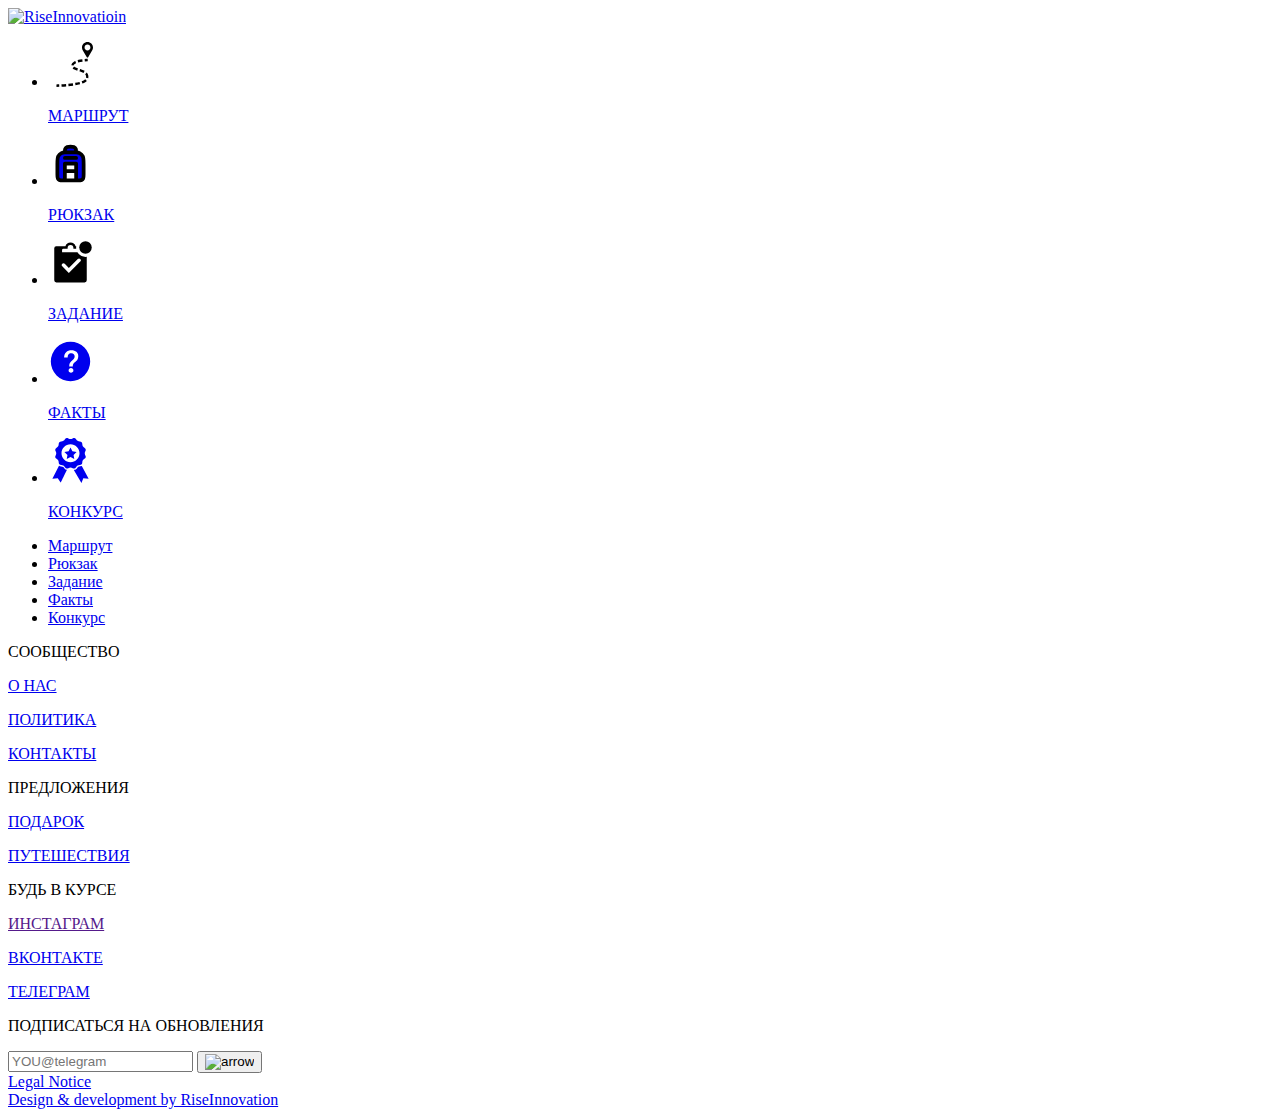
==== index.html @ 126497fc "Add files via upload" ====
<!DOCTYPE html>
<html lang="en" class="page">

<head>
  <meta charset="UTF-8">
  <meta name="viewport" content="width=device-width, initial-scale=1.0">
  <meta http-equiv="X-UA-Compatible" content="ie=edge">
  <meta name="theme-color" content="#111111">
  <title>TravelTrack</title>
  <link rel="stylesheet" href="css/vendor.css">
  <link rel="stylesheet" href="css/main.css">
  <link rel="icon" href="../img/svg/favicon.png" type="image/x-icon">
  <link rel="shortcut icon" href="../img/svg/favicon.png" type="image/x-icon">
  <script defer src="js/main.js"></script>
</head>

<body class="page__body">
  <div class="site-container">
    <header class="header header--position">
  <div class="container flex header__container">
    <div class="header__logo">
      <a class="header__link" href="index.html">
        <img src="../img/svg/white.png" alt="RiseInnovatioin">
      </a>

    </div>
  </div>
</header>

<div class="header__bottom">
  <div class="header__bottom--list">
      <ul class="header__bottom--item">
          <li>
              <a class="header__bottom--link" href="rukzak.html">
                  <svg class="header__bottom--image" fill="currentColor" width="45px" height="45px"
                      viewBox="0 0 100 100" xmlns="http://www.w3.org/2000/svg"
                      xmlns:xlink="http://www.w3.org/1999/xlink" aria-hidden="true" role="img"
                      class="iconify iconify--gis" preserveAspectRatio="xMidYMid meet" fill="#000000">
                      <g id="SVGRepo_bgCarrier" stroke-width="0"></g>
                      <g id="SVGRepo_tracerCarrier" stroke-linecap="round" stroke-linejoin="round"></g>
                      <g id="SVGRepo_iconCarrier">
                          <path
                              d="M87.75 0C81.018 0 75.5 5.501 75.5 12.216c0 2.601.83 5.019 2.237 7.006l8.519 14.726c1.193 1.558 1.986 1.262 2.978-.082l9.395-15.99c.19-.343.339-.708.468-1.082a12.05 12.05 0 0 0 .903-4.578C100 5.5 94.484 0 87.75 0zm0 5.724c3.626 0 6.51 2.876 6.51 6.492c0 3.615-2.884 6.49-6.51 6.49c-3.625 0-6.51-2.875-6.51-6.49c0-3.616 2.885-6.492 6.51-6.492z"
                              fill="#000"></path>
                          <path
                              d="M88.209 37.412c-2.247.05-4.5.145-6.757.312l.348 5.532a126.32 126.32 0 0 1 6.513-.303zm-11.975.82c-3.47.431-6.97 1.045-10.43 2.032l1.303 5.361c3.144-.896 6.402-1.475 9.711-1.886zM60.623 42.12a24.52 24.52 0 0 0-3.004 1.583l-.004.005l-.006.002c-1.375.866-2.824 1.965-4.007 3.562c-.857 1.157-1.558 2.62-1.722 4.35l5.095.565c.038-.406.246-.942.62-1.446h.002v-.002c.603-.816 1.507-1.557 2.582-2.235l.004-.002a19.64 19.64 0 0 1 2.388-1.256zM58 54.655l-3.303 4.235c.783.716 1.604 1.266 2.397 1.726l.01.005l.01.006c2.632 1.497 5.346 2.342 7.862 3.144l1.446-5.318c-2.515-.802-4.886-1.576-6.918-2.73c-.582-.338-1.092-.691-1.504-1.068zm13.335 5.294l-1.412 5.327l.668.208l.82.262c2.714.883 5.314 1.826 7.638 3.131l2.358-4.92c-2.81-1.579-5.727-2.611-8.538-3.525l-.008-.002l-.842-.269zm14.867 7.7l-3.623 3.92c.856.927 1.497 2.042 1.809 3.194l.002.006l.002.009c.372 1.345.373 2.927.082 4.525l5.024 1.072c.41-2.256.476-4.733-.198-7.178c-.587-2.162-1.707-4.04-3.098-5.548zM82.72 82.643a11.84 11.84 0 0 1-1.826 1.572h-.002c-1.8 1.266-3.888 2.22-6.106 3.04l1.654 5.244c2.426-.897 4.917-1.997 7.245-3.635l.006-.005l.003-.002a16.95 16.95 0 0 0 2.639-2.287zm-12.64 6.089c-3.213.864-6.497 1.522-9.821 2.08l.784 5.479c3.421-.575 6.856-1.262 10.27-2.18zm-14.822 2.836c-3.346.457-6.71.83-10.084 1.148l.442 5.522c3.426-.322 6.858-.701 10.285-1.17zm-15.155 1.583c-3.381.268-6.77.486-10.162.67l.256 5.536c3.425-.185 6.853-.406 10.28-.678zm-15.259.92c-2.033.095-4.071.173-6.114.245l.168 5.541a560.1 560.1 0 0 0 6.166-.246z"
                              fill="#000" fill-rule="evenodd"></path>
                      </g>
                  </svg>
                  <p class="header__bottom--paragraph">МАРШРУТ</p>
              </a>
          </li>
          <li>
              <a class="header__bottom--link" href="history.html">
                  <svg class="header__bottom--image" fill="currentColor" height="45px" width="45px" viewBox="0 0 24 24"
                  fill="none" xmlns="http://www.w3.org/2000/svg">
                  <g id="SVGRepo_bgCarrier" stroke-width="0"></g>
                  <g id="SVGRepo_tracerCarrier" stroke-linecap="round" stroke-linejoin="round"></g>
                  <g id="SVGRepo_iconCarrier">
                      <path
                          d="M15 21V12H9V21M15 16H9M15 9H9M15 6.03838V6C15 5.06812 15 4.60218 14.8478 4.23463C14.6448 3.74458 14.2554 3.35523 13.7654 3.15224C13.3978 3 12.9319 3 12 3C11.0681 3 10.6022 3 10.2346 3.15224C9.74458 3.35523 9.35523 3.74458 9.15224 4.23463C9 4.60218 9 5.06812 9 6V6.03838M15 6.03838C14.3714 6 13.5965 6 12.6 6H11.4C10.4035 6 9.62856 6 9 6.03838M15 6.03838C15.7844 6.08627 16.3409 6.19394 16.816 6.43597C17.5686 6.81947 18.1805 7.43139 18.564 8.18404C19 9.03969 19 10.1598 19 12.4V17.8C19 18.9201 19 19.4802 18.782 19.908C18.5903 20.2843 18.2843 20.5903 17.908 20.782C17.4802 21 16.9201 21 15.8 21H8.2C7.07989 21 6.51984 21 6.09202 20.782C5.71569 20.5903 5.40973 20.2843 5.21799 19.908C5 19.4802 5 18.9201 5 17.8V12.4C5 10.1598 5 9.03969 5.43597 8.18404C5.81947 7.43139 6.43139 6.81947 7.18404 6.43597C7.65905 6.19394 8.21558 6.08627 9 6.03838"
                          stroke="#000000" stroke-width="2" stroke-linecap="round" stroke-linejoin="round"></path>
                  </g>
                  </svg>
                  <p class="header__bottom--paragraph">РЮКЗАК</p>
              </a>
          </li>
          <li>
              <a class="header__bottom--link" href="hard.html">
                  <svg class="header__bottom--image" width="45px" height="45px" fill="#000000" viewBox="0 0 36 36"
                  version="1.1" preserveAspectRatio="xMidYMid meet" xmlns="http://www.w3.org/2000/svg"
                  xmlns:xlink="http://www.w3.org/1999/xlink">
                  <g id="SVGRepo_bgCarrier" stroke-width="0"></g>
                  <g id="SVGRepo_tracerCarrier" stroke-linecap="round" stroke-linejoin="round"></g>
                  <g id="SVGRepo_iconCarrier">
                      <title>tasks-solid-badged</title>
                      <path class="clr-i-solid--badged clr-i-solid-path-1--badged"
                          d="M30,13.5a7.49,7.49,0,0,1-6.46-3.7H11.25V8a1,1,0,0,1,1-1h3.44V6.32a2.31,2.31,0,0,1,4.63,0V7h2.26a7.53,7.53,0,0,1-.07-1,7.53,7.53,0,0,1,.08-1.05h-.5a4.31,4.31,0,0,0-8.17,0H7A1.75,1.75,0,0,0,5,6.64V32.26a1.7,1.7,0,0,0,1.71,1.69H29.29A1.7,1.7,0,0,0,31,32.26V13.43A7.52,7.52,0,0,1,30,13.5Zm-4.23,3.71-9.12,9.12-5.24-5.24a1.4,1.4,0,0,1,2-2l3.26,3.26,7.14-7.14a1.4,1.4,0,1,1,2,2Z">
                      </path>
                      <circle class="clr-i-solid--badged clr-i-solid-path-2--badged clr-i-badge" cx="30" cy="6"
                          r="5"></circle>
                      <rect x="0" y="0" width="36" height="36" fill-opacity="0"></rect>
                  </g>
                  </svg>
                  <p class="header__bottom--paragraph">ЗАДАНИЕ</p>
              </a>
          </li>
          <li>
              <a class="header__bottom--link" href="facts.html">
                  <svg class="header__bottom--image"  width="45px" height="45px" viewBox="0 0 1024 1024" fill="currentColor"
                  xmlns="http://www.w3.org/2000/svg">
                  <path
                      d="M512 64a448 448 0 1 1 0 896 448 448 0 0 1 0-896zm23.744 191.488c-52.096 0-92.928 14.784-123.2 44.352-30.976 29.568-45.76 70.4-45.76 122.496h80.256c0-29.568 5.632-52.8 17.6-68.992 13.376-19.712 35.2-28.864 66.176-28.864 23.936 0 42.944 6.336 56.32 19.712 12.672 13.376 19.712 31.68 19.712 54.912 0 17.6-6.336 34.496-19.008 49.984l-8.448 9.856c-45.76 40.832-73.216 70.4-82.368 89.408-9.856 19.008-14.08 42.24-14.08 68.992v9.856h80.96v-9.856c0-16.896 3.52-31.68 10.56-45.76 6.336-12.672 15.488-24.64 28.16-35.2 33.792-29.568 54.208-48.576 60.544-55.616 16.896-22.528 26.048-51.392 26.048-86.592 0-42.944-14.08-76.736-42.24-101.376-28.16-25.344-65.472-37.312-111.232-37.312zm-12.672 406.208a54.272 54.272 0 0 0-38.72 14.784 49.408 49.408 0 0 0-15.488 38.016c0 15.488 4.928 28.16 15.488 38.016A54.848 54.848 0 0 0 523.072 768c15.488 0 28.16-4.928 38.72-14.784a51.52 51.52 0 0 0 16.192-38.72 51.968 51.968 0 0 0-15.488-38.016 55.936 55.936 0 0 0-39.424-14.784z" />
                  </svg>
                  <p class="header__bottom--paragraph">ФАКТЫ</p>
              </a>
          </li>
          <li>
              <a class="header__bottom--link" href="gifting.html">
                  <svg class="header__bottom--image" fill="currentColor" height="45px" width="45px" version="1.1" id="Capa_1"
                  xmlns="http://www.w3.org/2000/svg" xmlns:xlink="http://www.w3.org/1999/xlink"
                  viewBox="0 0 23.382 23.382" xml:space="preserve">
                  <g id="SVGRepo_bgCarrier" stroke-width="0"></g>
                  <g id="SVGRepo_tracerCarrier" stroke-linecap="round" stroke-linejoin="round"></g>
                  <g id="SVGRepo_iconCarrier">
                      <g>
                          <path
                              d="M14.58,15.181c0.438-0.732,1.082-1.107,1.936-1.117c0.854-0.01,1.285-0.445,1.299-1.301 c0.012-0.852,0.383-1.496,1.115-1.932c0.734-0.438,0.893-1.027,0.475-1.773c-0.416-0.744-0.416-1.488,0-2.234 c0.418-0.744,0.26-1.332-0.475-1.77c-0.732-0.439-1.104-1.082-1.115-1.938c-0.014-0.852-0.445-1.287-1.299-1.297 c-0.854-0.012-1.498-0.385-1.936-1.117c-0.438-0.734-1.027-0.893-1.771-0.475c-0.744,0.416-1.49,0.416-2.234,0 C9.83-0.19,9.241-0.032,8.803,0.702C8.366,1.435,7.721,1.808,6.868,1.819c-0.852,0.01-1.285,0.445-1.297,1.297 C5.557,3.972,5.186,4.614,4.454,5.054C3.72,5.492,3.559,6.079,3.979,6.824c0.418,0.746,0.418,1.49,0,2.234 c-0.42,0.746-0.26,1.336,0.475,1.773c0.732,0.436,1.104,1.08,1.117,1.932c0.012,0.855,0.445,1.291,1.297,1.301 c0.854,0.01,1.498,0.385,1.936,1.117c0.438,0.734,1.027,0.893,1.771,0.473c0.744-0.412,1.49-0.412,2.234,0 C13.553,16.073,14.143,15.915,14.58,15.181z M11.694,12.614c-2.582,0-4.674-2.092-4.674-4.674c0-2.58,2.092-4.672,4.674-4.672 c2.58,0,4.672,2.092,4.672,4.672C16.366,10.522,14.274,12.614,11.694,12.614z">
                          </path>
                          <path
                              d="M6.793,14.749c-0.898,0-1.018-0.418-1.018-0.418l-3.507,6.893l2.812-0.316l1.555,2.34c0,0,3.24-6.76,3.24-6.715 C8.196,16.491,8.864,14.794,6.793,14.749z">
                          </path>
                          <path
                              d="M17.563,14.601c-2.562,0.268-2.041,0.904-2.627,1.398c-0.674,0.719-1.516,0.578-1.516,0.578l3.955,6.805l0.973-2.52 l2.766,0.361L17.563,14.601z">
                          </path>
                          <polygon
                              points="12.67,6.909 11.692,4.929 10.713,6.909 8.524,7.229 10.106,8.772 9.733,10.954 11.692,9.925 13.651,10.954 13.278,8.772 14.86,7.229 ">
                          </polygon>
                          <g> </g>
                          <g> </g>
                          <g> </g>
                          <g> </g>
                          <g> </g>
                          <g> </g>
                          <g> </g>
                          <g> </g>
                          <g> </g>
                          <g> </g>
                          <g> </g>
                          <g> </g>
                          <g> </g>
                          <g> </g>
                          <g> </g>
                      </g>
                  </g>
                  </svg>
                  <p class="header__bottom--paragraph">КОНКУРС</p>
              </a>
          </li>
      </ul>
  </div>
</div>
    <section class="identifi">
    <div class="identifi__container">
        <div class="identifi__content" style="opacity: 1;">
            <div class="identifi__title">
                <nav class="identifi__nav">
                    <ul class="identifi__nav-list">
                        <li class="identifi__nav-item"><a href="rukzak.html" class="identifi__nav-link">Маршрут</a></li>
                        <li class="identifi__nav-item"><a href="history.html" class="identifi__nav-link">Рюкзак</a></li>
                        <li class="identifi__nav-item"><a href="hard.html" class="identifi__nav-link">Задание</a></li>
                        <li class="identifi__nav-item"><a href="facts.html" class="identifi__nav-link">Факты</a></li>
                        <li class="identifi__nav-item"><a href="gifting.html" class="identifi__nav-link">Конкурс</a></li>
                    </ul>
                </nav>
            </div>
        </div>
    </div>
</section>

    <section class="footer">
    <div class="footer__container">
        <div class="footer__column footer__column--main">
            <div class="footer__column footer__column--one">
                <div class="footer__content">
                    <p class="footer__item-title">СООБЩЕСТВО</p>
                    <p class="footer__item-text"><a class="footer__item-link" href="https://t.me/KungurCave">О НАС</a>
                    </p>
                    <p class="footer__item-text"><a class="footer__item-link"
                            href="politics.html">ПОЛИТИКА</a></p>
                    <p class="footer__item-text"><a class="footer__item-link"
                            href="contact.html">КОНТАКТЫ</a></p>
                </div>
            </div>
            <div class="footer__column footer__column--two">
                <div class="footer__content">
                    <p class="footer__item-title">ПРЕДЛОЖЕНИЯ</p>
                    <p class="footer__item-text"><a class="footer__item-link" href="gifting.html">ПОДАРОК</a></p>
                    <p class="footer__item-text"><a class="footer__item-link" href="history.html">ПУТЕШЕСТВИЯ</a></p>
                </div>
            </div>
            <div class="footer__column footer__column--three">
                <div class="footer__content">
                    <p class="footer__item-title">БУДЬ В КУРСЕ</p>
                    <p class="footer__item-text"><a href="" lang="footer__item-link">ИНСТАГРАМ</a></p>
                    <p class="footer__item-text"><a href="https://vk.com/traveltrackw" class="footer__item-link">ВКОНТАКТЕ</a></p>
                    <p class="footer__item-text"><a href="https://t.me/KungurCave" class="footer__item-link">ТЕЛЕГРАМ</a></p>
                </div>
            </div>
            <div class="footer__signup">
                <p class="footer__title">ПОДПИСАТЬСЯ НА ОБНОВЛЕНИЯ</p>
                <form action="https://t.me/KungurCave" method="post" id="footer-subscribe-form" name="footer-subscribe-form" target="_blank">
                    <div class="footer__email-container">
                        <input type="email" class="footer__email-input" placeholder="YOU@telegram" name="EMAIL"
                            id="footer-email-input" value="">
                        <button type="submit" class="footer__submit-button" name="footer-subscribe"
                            id="footer-subscribe">
                            <img src="../img/svg/right-arrow.svg" alt="arrow">
                        </button>
                    </div>
                </form>
            </div>
        </div>
        <div class="footer__copyrights">
            <div>
                <a href="https://vk.com/id781950702">Legal Notice</a>
            </div>
            <div>
                <a href="https://vk.com/id781950702">Design &amp; development by RiseInnovation</a>
            </div>
        </div>
    </div>
</section>
  </div>
</body>

</html>
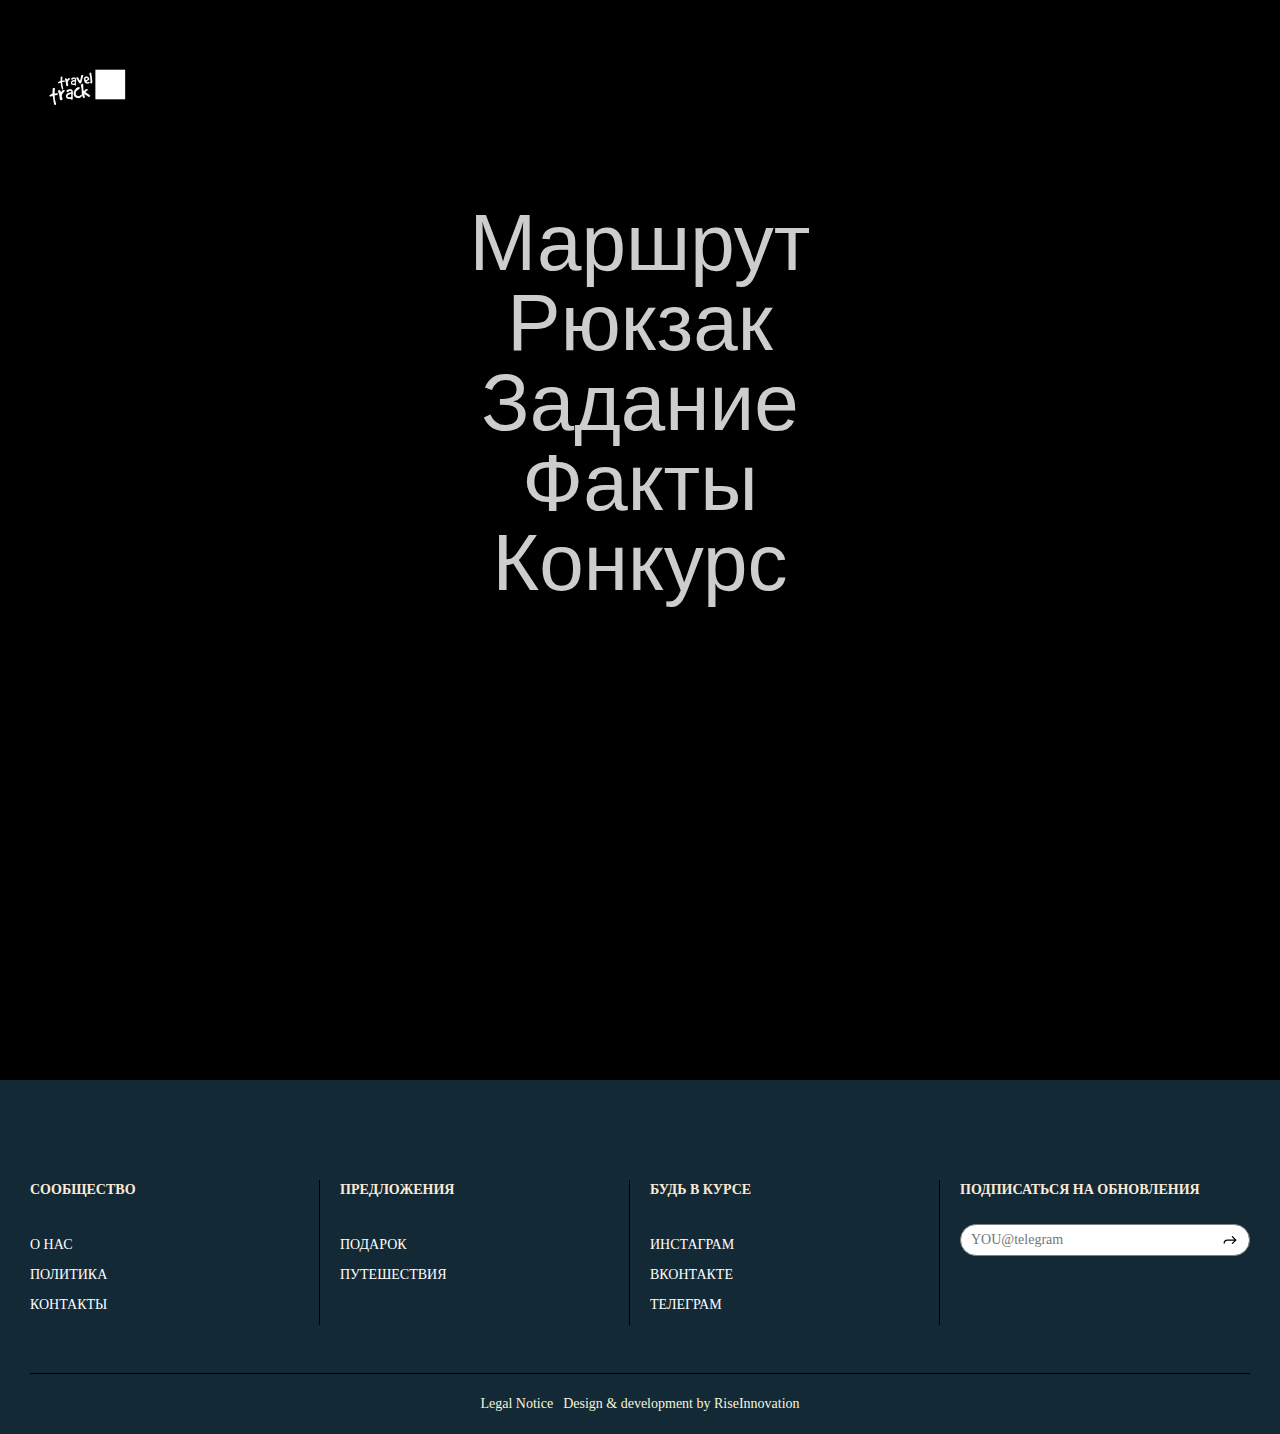
==== commit 325af4d3: "Add files via upload" ====
--- a/index.html
+++ b/index.html
@@ -9,8 +9,8 @@
   <title>TravelTrack</title>
   <link rel="stylesheet" href="css/vendor.css">
   <link rel="stylesheet" href="css/main.css">
-  <link rel="icon" href="../img/svg/favicon.png" type="image/x-icon">
-  <link rel="shortcut icon" href="../img/svg/favicon.png" type="image/x-icon">
+  <link rel="icon" href="./img/svg/favicon.webp" type="image/x-icon">
+  <link rel="shortcut icon" href="./img/svg/favicon.webp" type="image/x-icon">
   <script defer src="js/main.js"></script>
 </head>
 
@@ -20,7 +20,7 @@
   <div class="container flex header__container">
     <div class="header__logo">
       <a class="header__link" href="index.html">
-        <img src="../img/svg/white.png" alt="RiseInnovatioin">
+        <img src="./img/svg/white.webp" alt="TravelTrack">
       </a>
 
     </div>
@@ -182,7 +182,7 @@
             <div class="footer__column footer__column--three">
                 <div class="footer__content">
                     <p class="footer__item-title">БУДЬ В КУРСЕ</p>
-                    <p class="footer__item-text"><a href="" lang="footer__item-link">ИНСТАГРАМ</a></p>
+                    <p class="footer__item-text"><a href="https://instagram.com/traveltrack92?igshid=MzRlODBiNWFlZA==" lang="footer__item-link">ИНСТАГРАМ</a></p>
                     <p class="footer__item-text"><a href="https://vk.com/traveltrackw" class="footer__item-link">ВКОНТАКТЕ</a></p>
                     <p class="footer__item-text"><a href="https://t.me/KungurCave" class="footer__item-link">ТЕЛЕГРАМ</a></p>
                 </div>
--- a/css/main.css
+++ b/css/main.css
@@ -0,0 +1,8528 @@
+@charset "UTF-8";
+/* stylelint-disable */
+/* stylelint-disable */
+.custom-checkbox__field:checked + .custom-checkbox__content::after {
+  opacity: 1;
+}
+
+.custom-checkbox__field:focus + .custom-checkbox__content::before {
+  outline: 2px solid #f00;
+  outline-offset: 2px;
+}
+
+.custom-checkbox__field:disabled + .custom-checkbox__content {
+  opacity: 0.4;
+  pointer-events: none;
+}
+
+/* stylelint-disable */
+/* stylelint-disable */
+/* stylelint-disable value-keyword-case */
+@font-face {
+  font-family: "ComorantGaramond";
+  src: url("../fonts/../fonts/CormorantGaramondRegular.woff2") format("woff2");
+  font-weight: 400;
+  font-display: swap;
+  font-style: normal;
+}
+@font-face {
+  font-family: "Merriweather";
+  src: url("../fonts/../fonts/MerriweatherRegular.woff2") format("woff2");
+  font-weight: 400;
+  font-display: swap;
+  font-style: normal;
+}
+* {
+  -webkit-box-sizing: border-box;
+  box-sizing: border-box;
+}
+
+html {
+  -webkit-box-sizing: border-box;
+  box-sizing: border-box;
+}
+
+*,
+*::before,
+*::after {
+  -webkit-box-sizing: inherit;
+  box-sizing: inherit;
+}
+
+body {
+  line-height: 1;
+  -webkit-font-smoothing: antialiased;
+  overscroll-behavior-y: none;
+}
+
+@supports (-webkit-touch-callout: none) {
+  body {
+    min-height: -webkit-fill-available;
+  }
+}
+.page__body {
+  margin: 0;
+  min-width: 20rem;
+  min-height: 100%;
+  font-size: 1rem;
+}
+
+body,
+html {
+  position: relative !important;
+  overflow: auto !important;
+  overscroll-behavior-y: none !important;
+}
+
+img {
+  height: auto;
+  max-width: 100%;
+  -o-object-fit: cover;
+  object-fit: cover;
+}
+
+h1,
+h2,
+h3,
+h4,
+h5,
+h6 {
+  font-size: inherit;
+  font-weight: inherit;
+}
+
+a {
+  color: inherit;
+  text-decoration: inherit;
+}
+
+nav,
+section {
+  display: block;
+}
+
+main {
+  display: block;
+}
+
+li,
+ul {
+  list-style: none;
+}
+
+a {
+  color: inherit;
+  text-decoration: none;
+}
+
+img {
+  display: block;
+}
+
+input {
+  border: 0;
+  font-family: inherit;
+  font-size: 100%;
+  font-weight: inherit;
+  line-height: inherit;
+  color: inherit;
+  margin: 0;
+  padding: 0;
+}
+
+input,
+select {
+  appearance: none;
+  -moz-appearance: none;
+  -webkit-appearance: none;
+}
+
+select {
+  margin: 0;
+  -webkit-margin: 0;
+  border-radius: 0;
+  -webkit-border-radius: 0;
+}
+
+input::-webkit-inner-spin-button,
+input::-webkit-outer-spin-button {
+  -webkit-appearance: none;
+  margin: 0;
+}
+
+:root {
+  --vh: 1vh;
+  --vw: 1vw;
+  --scrollbar-widthvw: 0;
+}
+
+.site-container {
+  overflow: hidden;
+}
+
+[type=button],
+[type=reset],
+[type=submit],
+button {
+  -webkit-appearance: button;
+  background-color: transparent;
+  background-image: none;
+}
+
+.is-hidden {
+  display: none !important;
+}
+
+.btn-reset {
+  border: none;
+  padding: 0;
+  background-color: transparent;
+  cursor: pointer;
+}
+
+.list-reset {
+  list-style: none;
+  margin: 0;
+  padding: 0;
+}
+
+.input-reset {
+  -webkit-appearance: none;
+  -moz-appearance: none;
+  appearance: none;
+  border: none;
+  border-radius: 0;
+  background-color: #fff;
+}
+.input-reset::-webkit-search-decoration, .input-reset::-webkit-search-cancel-button, .input-reset::-webkit-search-results-button, .input-reset::-webkit-search-results-decoration {
+  display: none;
+}
+
+.visually-hidden {
+  position: absolute;
+  overflow: hidden;
+  margin: -1px;
+  border: 0;
+  padding: 0;
+  width: 1px;
+  height: 1px;
+  clip: rect(0 0 0 0);
+}
+
+.container {
+  margin: 0 auto;
+  padding: 0 var(--container-offset);
+  max-width: var(--container-width);
+}
+
+.js-focus-visible :focus:not(.focus-visible) {
+  outline: none;
+}
+
+.js-scroll-content {
+  width: 100%;
+}
+
+.centered {
+  text-align: center;
+}
+
+.dis-scroll {
+  position: fixed;
+  left: 0;
+  top: 0;
+  overflow: hidden;
+  width: 100%;
+  height: 100vh;
+  -ms-scroll-chaining: none;
+  overscroll-behavior: none;
+}
+
+.page--ios .dis-scroll {
+  position: relative;
+}
+
+.flex {
+  display: -webkit-box;
+  display: -ms-flexbox;
+  display: flex;
+}
+
+.grid {
+  display: -ms-grid;
+  display: grid;
+  -webkit-column-gap: var(--offset);
+  -moz-column-gap: var(--offset);
+  column-gap: var(--offset);
+  grid-template-columns: repeat(auto-fit, minmax(0, 1fr));
+}
+
+.text-image {
+  position: relative;
+  overflow: hidden;
+}
+
+button,
+input,
+optgroup,
+select,
+textarea {
+  font-family: inherit;
+  font-size: 100%;
+  font-weight: inherit;
+  line-height: inherit;
+  color: inherit;
+  margin: 0;
+  padding: 0;
+}
+
+button,
+select {
+  text-transform: none;
+}
+
+[type=button],
+[type=reset],
+[type=submit],
+button {
+  -webkit-appearance: button;
+  background-color: transparent;
+  background-image: none;
+}
+
+:-moz-focusring {
+  outline: auto;
+}
+
+:-moz-ui-invalid {
+  box-shadow: none;
+}
+
+progress {
+  vertical-align: baseline;
+}
+
+::-webkit-inner-spin-button,
+::-webkit-outer-spin-button {
+  height: auto;
+}
+
+[type=search] {
+  -webkit-appearance: textfield;
+  outline-offset: -2px;
+}
+
+::-webkit-search-decoration {
+  -webkit-appearance: none;
+}
+
+::-webkit-file-upload-button {
+  -webkit-appearance: button;
+  font: inherit;
+}
+
+summary {
+  display: list-item;
+}
+
+blockquote,
+dd,
+dl,
+figure,
+h1,
+h2,
+h3,
+h4,
+h5,
+h6,
+hr,
+p,
+pre {
+  margin: 0;
+}
+
+fieldset {
+  margin: 0;
+}
+
+fieldset,
+legend {
+  padding: 0;
+}
+
+menu,
+ol,
+ul {
+  list-style: none;
+  margin: 0;
+  padding: 0;
+}
+
+textarea {
+  resize: vertical;
+}
+
+[role=button],
+button {
+  cursor: pointer;
+}
+
+:disabled {
+  cursor: default;
+}
+
+audio,
+canvas,
+embed,
+iframe,
+img,
+object,
+li,
+video {
+  display: block;
+  vertical-align: middle;
+}
+
+img,
+video {
+  max-width: 100%;
+  height: auto;
+}
+
+[hidden] {
+  display: none;
+}
+
+html {
+  -webkit-tap-highlight-color: transparent;
+}
+
+.container {
+  width: 100%;
+}
+
+.footer {
+  width: 100%;
+  grid-auto-flow: row;
+  row-gap: 2.5rem;
+  -moz-column-gap: 1rem;
+  -webkit-column-gap: 1rem;
+  column-gap: 1rem;
+  font-size: 0.875rem;
+  line-height: 1.25rem;
+}
+
+.footer,
+.footer > * {
+  display: -ms-grid;
+  display: grid;
+  place-items: start;
+}
+
+.footer > * {
+  gap: 0.5rem;
+}
+
+.link {
+  cursor: pointer;
+  -webkit-text-decoration-line: underline;
+  text-decoration-line: underline;
+}
+
+.range:focus {
+  outline: none;
+}
+
+.visible {
+  visibility: visible;
+}
+
+.body-lock {
+  overflow: hidden;
+}
+
+.invisible {
+  visibility: hidden;
+}
+
+.collapse {
+  visibility: collapse;
+}
+
+.static {
+  position: static;
+}
+
+.fixed {
+  position: fixed;
+}
+
+.absolute {
+  position: absolute;
+}
+
+.relative {
+  position: relative;
+}
+
+.block {
+  display: block;
+}
+
+.inline-block {
+  display: inline-block;
+}
+
+.inline {
+  display: inline;
+}
+
+.flex {
+  display: -webkit-box;
+  display: -ms-flexbox;
+  display: flex;
+}
+
+.table-row {
+  display: table-row;
+}
+
+.grid {
+  display: -ms-grid;
+  display: grid;
+}
+
+.hidden {
+  display: none;
+}
+
+.place-items-center {
+  place-items: center;
+}
+
+.content-center {
+  -ms-flex-line-pack: center;
+  align-content: center;
+}
+
+.items-start {
+  -webkit-box-align: start;
+  -ms-flex-align: start;
+  align-items: flex-start;
+}
+
+.items-end {
+  -webkit-box-align: end;
+  -ms-flex-align: end;
+  align-items: flex-end;
+}
+
+.items-center {
+  -webkit-box-align: center;
+  -ms-flex-align: center;
+  align-items: center;
+}
+
+.items-stretch {
+  -webkit-box-align: stretch;
+  -ms-flex-align: stretch;
+  align-items: stretch;
+}
+
+.justify-start {
+  -webkit-box-pack: start;
+  -ms-flex-pack: start;
+  justify-content: flex-start;
+}
+
+.justify-end {
+  -webkit-box-pack: end;
+  -ms-flex-pack: end;
+  justify-content: flex-end;
+}
+
+.justify-center {
+  -webkit-box-pack: center;
+  -ms-flex-pack: center;
+  justify-content: center;
+}
+
+.justify-between {
+  -webkit-box-pack: justify;
+  -ms-flex-pack: justify;
+  justify-content: space-between;
+}
+
+.justify-around {
+  -ms-flex-pack: distribute;
+  justify-content: space-around;
+}
+
+.justify-evenly {
+  -webkit-box-pack: space-evenly;
+  -ms-flex-pack: space-evenly;
+  justify-content: space-evenly;
+}
+
+.justify-items-center {
+  justify-items: center;
+}
+
+.place-self-center {
+  -ms-grid-row-align: center;
+  -ms-grid-column-align: center;
+  place-self: center;
+}
+
+.self-start {
+  -ms-flex-item-align: start;
+  align-self: flex-start;
+}
+
+.self-end {
+  -ms-flex-item-align: end;
+  align-self: flex-end;
+}
+
+.self-center {
+  -ms-flex-item-align: center;
+  -ms-grid-row-align: center;
+  align-self: center;
+}
+
+.justify-self-center {
+  -ms-grid-column-align: center;
+  justify-self: center;
+}
+
+.overflow-hidden {
+  overflow: hidden;
+}
+
+.overflow-visible {
+  overflow: visible;
+}
+
+.overflow-y-auto {
+  overflow-y: auto;
+}
+
+.overflow-y-hidden {
+  overflow-y: hidden;
+}
+
+.overflow-y-scroll {
+  overflow-y: scroll;
+}
+
+.break-normal {
+  overflow-wrap: normal;
+  word-break: normal;
+}
+
+.irl {
+  /* Ваши стили для первой секции */
+  border-bottom: 1px solid #1a2021; /* добавить нижнюю границу */
+}
+
+.experience {
+  /* Ваши стили для второй секции */
+  border-top: 1px solid #1a2021; /* добавить верхнюю границу */
+}
+
+.header__bottom {
+  display: none;
+}
+
+.header {
+  padding: 0, 0;
+  background-color: transparent;
+}
+
+.header--position {
+  left: 0;
+  top: 0px;
+  position: absolute;
+  width: 100%;
+  z-index: 10;
+}
+
+.header__link {
+  cursor: default;
+  display: -webkit-box;
+  display: -ms-flexbox;
+  display: flex;
+  pointer-events: none; /* Отключаем обработку событий мыши для .header__link */
+}
+
+.header__container {
+  display: -ms-grid;
+  display: grid;
+  gap: 0.5rem;
+}
+
+.header__logo {
+  -webkit-transition-duration: 0.2s;
+  transition-duration: 0.2s;
+  margin: 0.75rem;
+  -ms-grid-column: 1;
+  grid-column-start: 1;
+  cursor: default;
+}
+
+.header img {
+  height: 150px;
+  /* Set a fixed height for the logo */
+  width: auto;
+  cursor: pointer;
+  /* Let the width adjust automatically */
+  max-height: 100%;
+  /* Ensure the logo does not exceed its parent container */
+  max-width: 100%;
+  /* Ensure the logo does not exceed its parent container */
+  pointer-events: auto; /* Включаем обработку событий мыши только для изображения */
+}
+
+.header__bottom {
+  display: none; /* Скрываем блок на десктопе */
+}
+@media (max-width: 1024px) {
+  .header__bottom {
+    display: block;
+    position: fixed;
+    width: 100%;
+    z-index: 9999;
+    bottom: 0;
+    background-color: #c89a9a;
+  }
+}
+@media (max-width: 1024px) {
+  .header__bottom .header__bottom--item {
+    display: -ms-grid;
+    display: grid;
+    grid-auto-flow: column;
+    padding: 0.75rem;
+  }
+  .header__bottom .header__bottom--link {
+    color: rgb(0, 0, 0);
+    font-family: SohneMono, sans-serif;
+    -webkit-box-pack: center;
+    -ms-flex-pack: center;
+    justify-content: center;
+    place-items: center;
+    -webkit-box-orient: vertical;
+    -webkit-box-direction: normal;
+    -ms-flex-direction: column;
+    flex-direction: column;
+    height: 100%;
+    display: -webkit-box;
+    display: -ms-flexbox;
+    display: flex;
+    position: relative;
+  }
+  .header__bottom .header__bottom--image {
+    cursor: pointer;
+    max-width: 100%;
+    height: auto;
+    color: black;
+  }
+}
+@media (max-width: 1024px) and (max-width: 400px) {
+  .header__bottom .header__bottom--image {
+    width: 30px; /* Установка желаемой ширины */
+    height: 30px; /* Установка желаемой высоты */
+  }
+}
+@media (max-width: 1024px) {
+  .header__bottom .header__bottom--paragraph {
+    margin-top: 0.5rem;
+    margin-bottom: 0rem;
+    color: rgb(255, 255, 255);
+    letter-spacing: 0.025em;
+    font-size: 0.75rem;
+    line-height: 1rem;
+    gap: 0.5rem;
+    display: -webkit-box;
+    display: -ms-flexbox;
+    display: flex;
+    position: relative;
+  }
+}
+
+.identifi {
+  display: -webkit-box;
+  display: -ms-flexbox;
+  display: flex;
+  -webkit-box-orient: vertical;
+  -webkit-box-direction: normal;
+  -ms-flex-direction: column;
+  flex-direction: column;
+  position: relative;
+  -ms-flex-negative: 0;
+  flex-shrink: 0;
+  -webkit-box-sizing: border-box;
+  box-sizing: border-box;
+  margin-top: 0px;
+  padding: 0px;
+  min-height: 100vh;
+  width: 100vw;
+  background-color: rgb(0, 0, 0);
+  background-repeat: no-repeat;
+  background-position: center center;
+  background-size: cover;
+  border-width: 0px;
+  border-top-style: solid;
+  border-bottom-style: solid;
+  border-left-style: initial;
+  border-left-color: initial;
+  border-right-style: initial;
+  border-right-color: initial;
+}
+@media (max-width: 1024px) {
+  .identifi {
+    margin: 0;
+  }
+}
+
+.identifi__container {
+  width: 100%;
+  -ms-flex-item-align: stretch;
+  -ms-grid-row-align: stretch;
+  align-self: stretch;
+  -webkit-box-flex: 1;
+  -ms-flex-positive: 1;
+  flex-grow: 1;
+  -webkit-box-sizing: border-box;
+  box-sizing: border-box;
+  display: -webkit-box;
+  display: -ms-flexbox;
+  display: flex;
+  -webkit-box-orient: vertical;
+  -webkit-box-direction: normal;
+  -ms-flex-direction: column;
+  flex-direction: column;
+  -webkit-box-align: stretch;
+  -ms-flex-align: stretch;
+  align-items: stretch;
+  margin-left: auto;
+  margin-right: auto;
+  -webkit-transition: -webkit-transform 0.5s ease-in-out;
+  transition: -webkit-transform 0.5s ease-in-out;
+  transition: transform 0.5s ease-in-out;
+  transition: transform 0.5s ease-in-out, -webkit-transform 0.5s ease-in-out; /* Анимация будет применяться к свойству transform */
+}
+
+/* Остальные стили остаются без изменений */
+.identifi__content {
+  display: -webkit-box;
+  display: -ms-flexbox;
+  display: flex;
+  -webkit-box-orient: vertical;
+  -webkit-box-direction: normal;
+  -ms-flex-direction: column;
+  flex-direction: column;
+  position: relative;
+  -ms-flex-negative: 0;
+  flex-shrink: 0;
+  -webkit-box-sizing: border-box;
+  box-sizing: border-box;
+  margin-top: 0px;
+  background-image: url(../../img/svg/kun3.png);
+  background-repeat: no-repeat;
+  background-position: center center;
+  background-size: cover;
+  border-top-style: solid;
+  border-bottom-style: solid;
+  border-left: 0px;
+  border-right: 0px;
+  min-height: 120vh;
+  width: 100%;
+  margin-left: auto;
+  margin-right: auto;
+}
+
+.identifi__title {
+  display: -webkit-box;
+  display: -ms-flexbox;
+  display: flex;
+  -webkit-box-orient: vertical;
+  -webkit-box-direction: normal;
+  -ms-flex-direction: column;
+  flex-direction: column;
+  position: relative;
+  -ms-flex-negative: 0;
+  flex-shrink: 0;
+  -webkit-box-sizing: border-box;
+  box-sizing: border-box;
+  margin-top: 200px;
+  line-height: 0.9em;
+  height: auto;
+  margin-right: auto;
+  margin-left: auto;
+  text-align: center;
+  font-family: America-Compressed-Black, sans-serif;
+  color: rgb(205, 205, 205);
+  font-size: 80px;
+  margin-bottom: 20px;
+  line-height: 100%;
+}
+@media (max-width: 1024px) {
+  .identifi__title {
+    font-size: 70px;
+  }
+}
+@media (max-width: 576px) {
+  .identifi__title {
+    font-size: 50px;
+  }
+}
+
+.identifi__nav-link {
+  /* Ваши текущие стили для ссылок */
+  -webkit-transition: color 0.3s, -webkit-transform 0.3s cubic-bezier(0.68, -0.55, 0.27, 1.55);
+  transition: color 0.3s, -webkit-transform 0.3s cubic-bezier(0.68, -0.55, 0.27, 1.55);
+  transition: color 0.3s, transform 0.3s cubic-bezier(0.68, -0.55, 0.27, 1.55);
+  transition: color 0.3s, transform 0.3s cubic-bezier(0.68, -0.55, 0.27, 1.55), -webkit-transform 0.3s cubic-bezier(0.68, -0.55, 0.27, 1.55);
+}
+
+.identifi__nav-link:hover {
+  color: white;
+  -webkit-transform: scale(1.1);
+  -ms-transform: scale(1.1);
+  transform: scale(1.1);
+}
+
+.identifi__nav-link:active {
+  -webkit-transform: scale(0.9);
+  -ms-transform: scale(0.9);
+  transform: scale(0.9); /* Уменьшаем масштаб при нажатии */
+}
+
+/* Стили для класса modboard */
+.modboard {
+  display: -webkit-box;
+  display: -ms-flexbox;
+  display: flex;
+  -webkit-box-orient: vertical;
+  -webkit-box-direction: normal;
+  -ms-flex-direction: column;
+  flex-direction: column;
+  position: relative;
+  -ms-flex-negative: 0;
+  flex-shrink: 0;
+  -webkit-box-sizing: border-box;
+  box-sizing: border-box;
+  margin-top: 0px;
+  padding: 0px 70px 80px;
+  min-height: 100px;
+  background-color: rgb(225, 162, 132);
+  margin-left: calc(50% - 50vw);
+  width: 100vw;
+}
+
+/* Стили для класса modboard__container */
+.modboard__container {
+  width: 100%;
+  -ms-flex-item-align: stretch;
+  -ms-grid-row-align: stretch;
+  align-self: stretch;
+  -webkit-box-flex: 1;
+  -ms-flex-positive: 1;
+  flex-grow: 1;
+  -webkit-box-sizing: border-box;
+  box-sizing: border-box;
+  display: -webkit-box;
+  display: -ms-flexbox;
+  display: flex;
+  -webkit-box-orient: vertical;
+  -webkit-box-direction: normal;
+  -ms-flex-direction: column;
+  flex-direction: column;
+  -webkit-box-align: stretch;
+  -ms-flex-align: stretch;
+  align-items: stretch;
+  margin-left: auto;
+  margin-right: auto;
+}
+
+/* Стили для класса modboard__columns */
+.modboard__columns {
+  display: -webkit-box;
+  display: -ms-flexbox;
+  display: flex;
+  -webkit-box-orient: horizontal;
+  -webkit-box-direction: normal;
+  -ms-flex-direction: row;
+  flex-direction: row;
+  position: relative;
+  -ms-flex-negative: 0;
+  flex-shrink: 0;
+  -webkit-box-sizing: border-box;
+  box-sizing: border-box;
+  margin-top: 70px;
+  margin-bottom: 70px;
+}
+@media (max-width: 768px) {
+  .modboard__columns {
+    -webkit-box-orient: vertical;
+    -webkit-box-direction: normal;
+    -ms-flex-direction: column;
+    flex-direction: column;
+  }
+}
+
+/* Стили для класса container__paragraph и container__paragraph-item */
+.container__paragraph {
+  display: -webkit-box;
+  display: -ms-flexbox;
+  display: flex;
+  -webkit-box-orient: vertical;
+  -webkit-box-direction: normal;
+  -ms-flex-direction: column;
+  flex-direction: column;
+  -webkit-box-align: stretch;
+  -ms-flex-align: stretch;
+  align-items: stretch;
+  line-height: normal;
+  width: calc(50% - 10px);
+  margin-left: 0px;
+}
+@media (max-width: 768px) {
+  .container__paragraph {
+    width: 100%;
+    -webkit-box-pack: center;
+    -ms-flex-pack: center;
+    justify-content: center;
+    text-align: center;
+  }
+}
+
+/* Стили для класса item__title */
+.container__paragraph-item {
+  display: -webkit-box;
+  display: -ms-flexbox;
+  display: flex;
+  -webkit-box-orient: vertical;
+  -webkit-box-direction: normal;
+  -ms-flex-direction: column;
+  flex-direction: column;
+  position: relative;
+  -ms-flex-negative: 0;
+  flex-shrink: 0;
+  -webkit-box-sizing: border-box;
+  box-sizing: border-box;
+  line-height: 0.8em;
+  height: auto;
+  font-size: 110px;
+  font-family: America-Compressed-Black, sans-serif;
+  font-weight: 100;
+  width: auto;
+  -ms-flex-item-align: center;
+  -ms-grid-row-align: center;
+  align-self: center;
+  color: rgb(0, 0, 0);
+  text-align: left;
+  margin-bottom: 0px;
+  margin-right: auto;
+  font-weight: bold;
+}
+@media (max-width: 1024px) {
+  .container__paragraph-item {
+    font-size: 50px;
+  }
+}
+@media (max-width: 768px) {
+  .container__paragraph-item {
+    width: 100%;
+    -webkit-box-pack: center;
+    -ms-flex-pack: center;
+    justify-content: center;
+    text-align: center;
+    line-height: 1em;
+  }
+}
+@media (max-width: 576px) {
+  .container__paragraph-item {
+    font-size: 26px;
+  }
+}
+
+.item__subtitle {
+  display: -webkit-box;
+  display: -ms-flexbox;
+  display: flex;
+  -webkit-box-orient: vertical;
+  -webkit-box-direction: normal;
+  -ms-flex-direction: column;
+  flex-direction: column;
+  position: relative;
+  -ms-flex-negative: 0;
+  flex-shrink: 0;
+  -webkit-box-sizing: border-box;
+  box-sizing: border-box;
+  margin-top: 40px;
+  line-height: 0.8em;
+  height: auto;
+  font-size: 40px;
+  font-family: SohneMono, sans-serif;
+  font-weight: 100;
+  width: auto;
+  -ms-flex-item-align: center;
+  -ms-grid-row-align: center;
+  align-self: center;
+  color: #c5fe49;
+  text-shadow: rgb(0, 0, 0) 0px 0px 20px;
+  margin-left: 0px;
+  letter-spacing: 3px;
+  margin-right: auto;
+  cursor: pointer;
+  pointer-events: auto;
+}
+@media (max-width: 1024px) {
+  .item__subtitle {
+    font-size: 30px;
+  }
+}
+@media (max-width: 768px) {
+  .item__subtitle {
+    width: 100%;
+    -webkit-box-pack: center;
+    -ms-flex-pack: center;
+    justify-content: center;
+    text-align: center;
+    line-height: 1em;
+    margin-bottom: 50px;
+    margin-left: auto;
+    margin-right: auto;
+    font-size: 25px;
+  }
+}
+
+/* Стили для класса container__photo и photo__columns */
+.container__photo {
+  display: -webkit-box;
+  display: -ms-flexbox;
+  display: flex;
+  -webkit-box-orient: vertical;
+  -webkit-box-direction: normal;
+  -ms-flex-direction: column;
+  flex-direction: column;
+  -webkit-box-align: stretch;
+  -ms-flex-align: stretch;
+  align-items: stretch;
+  line-height: normal;
+  width: calc(50% - 10px);
+  margin-left: 20px;
+}
+@media (max-width: 768px) {
+  .container__photo {
+    width: 100%;
+    -webkit-box-pack: center;
+    -ms-flex-pack: center;
+    justify-content: center;
+    text-align: center;
+    line-height: 1em;
+    margin-left: 0;
+  }
+}
+
+/* Стили для класса container__modboard-photo и container__column-photo */
+.photo__columns {
+  display: -webkit-box;
+  display: -ms-flexbox;
+  display: flex;
+  position: relative;
+  -ms-flex-negative: 0;
+  flex-shrink: 0;
+  -webkit-box-sizing: border-box;
+  box-sizing: border-box;
+  padding-bottom: 0px;
+  -webkit-box-pack: justify;
+  -ms-flex-pack: justify;
+  justify-content: space-between;
+  width: auto;
+  -ms-flex-item-align: stretch;
+  -ms-grid-row-align: stretch;
+  align-self: stretch;
+  -webkit-box-orient: horizontal;
+  -webkit-box-direction: normal;
+  -ms-flex-flow: row wrap;
+  flex-flow: row wrap;
+}
+
+.modboard__image {
+  display: -webkit-box;
+  display: -ms-flexbox;
+  display: flex;
+  -webkit-box-orient: vertical;
+  -webkit-box-direction: normal;
+  -ms-flex-direction: column;
+  flex-direction: column;
+  -webkit-box-align: stretch;
+  -ms-flex-align: stretch;
+  align-items: stretch;
+  position: relative;
+  -ms-flex-negative: 0;
+  flex-shrink: 0;
+  -webkit-box-sizing: border-box;
+  box-sizing: border-box;
+  margin-top: 0px;
+  padding-bottom: 0px;
+  width: 33%;
+  margin-bottom: 7px;
+}
+@media (max-width: 768px) {
+  .modboard__image {
+    width: 49%;
+    -webkit-box-pack: center;
+    -ms-flex-pack: center;
+    justify-content: center;
+    text-align: center;
+    line-height: 1em;
+    margin-bottom: 10px;
+  }
+}
+
+.photo__img {
+  opacity: 1;
+  -webkit-transition: opacity 0.2s ease-in-out 0s;
+  transition: opacity 0.2s ease-in-out 0s;
+  -o-object-fit: cover;
+  object-fit: cover;
+  -o-object-position: center center;
+  object-position: center center;
+  position: absolute;
+  height: 100%;
+  width: 100%;
+  left: 0px;
+  top: 0px;
+}
+
+.modboard__image--sizer {
+  width: 100%;
+  padding-top: 79.05%;
+  pointer-events: none;
+  font-size: 0px;
+}
+
+.modboard__link {
+  display: -webkit-box;
+  display: -ms-flexbox;
+  display: flex;
+  -webkit-box-orient: vertical;
+  -webkit-box-direction: normal;
+  -ms-flex-direction: column;
+  flex-direction: column;
+  -webkit-box-align: stretch;
+  -ms-flex-align: stretch;
+  align-items: stretch;
+  position: absolute;
+  top: 0px;
+  left: 0px;
+  width: 100%;
+  height: 100%;
+}
+
+.modboard__instagram {
+  display: -webkit-box;
+  display: -ms-flexbox;
+  display: flex;
+  -webkit-box-orient: vertical;
+  -webkit-box-direction: normal;
+  -ms-flex-direction: column;
+  flex-direction: column;
+  -webkit-box-align: stretch;
+  -ms-flex-align: stretch;
+  align-items: stretch;
+  position: relative;
+  -ms-flex-negative: 0;
+  flex-shrink: 0;
+  -webkit-box-sizing: border-box;
+  box-sizing: border-box;
+  height: auto;
+  width: auto;
+  -ms-flex-item-align: stretch;
+  -ms-grid-row-align: stretch;
+  align-self: stretch;
+  -webkit-box-flex: 1;
+  -ms-flex-positive: 1;
+  flex-grow: 1;
+  -webkit-box-pack: center;
+  -ms-flex-pack: center;
+  justify-content: center;
+  opacity: 0;
+}
+
+.politics {
+  display: -webkit-box;
+  display: -ms-flexbox;
+  display: flex;
+  -webkit-box-orient: vertical;
+  -webkit-box-direction: normal;
+  -ms-flex-direction: column;
+  flex-direction: column;
+  position: relative;
+  -ms-flex-negative: 0;
+  flex-shrink: 0;
+  -webkit-box-sizing: border-box;
+  box-sizing: border-box;
+  margin-top: 0px;
+  padding: 20px;
+  min-height: 100px;
+  width: 100vw;
+  margin-left: calc(50% - 50vw);
+  background-color: rgb(239, 199, 180);
+}
+
+.politics__container {
+  width: 100%;
+  -ms-flex-item-align: stretch;
+  -ms-grid-row-align: stretch;
+  align-self: stretch;
+  -webkit-box-flex: 1;
+  -ms-flex-positive: 1;
+  flex-grow: 1;
+  -webkit-box-sizing: border-box;
+  box-sizing: border-box;
+  max-width: 1200px;
+  display: -webkit-box;
+  display: -ms-flexbox;
+  display: flex;
+  -webkit-box-orient: vertical;
+  -webkit-box-direction: normal;
+  -ms-flex-direction: column;
+  flex-direction: column;
+  -webkit-box-align: stretch;
+  -ms-flex-align: stretch;
+  align-items: stretch;
+  margin-left: auto;
+  margin-right: auto;
+}
+
+.politics__heading {
+  display: -webkit-box;
+  display: -ms-flexbox;
+  display: flex;
+  -webkit-box-orient: vertical;
+  -webkit-box-direction: normal;
+  -ms-flex-direction: column;
+  flex-direction: column;
+  position: relative;
+  -ms-flex-negative: 0;
+  flex-shrink: 0;
+  -webkit-box-sizing: border-box;
+  box-sizing: border-box;
+  margin-top: 30px;
+  line-height: 65px;
+  height: auto;
+  text-align: center;
+  font-family: SohneBreit-ExtrafettKursiv, sans-serif;
+  color: rgb(255, 255, 255);
+  font-size: 70px;
+  padding-bottom: 0px;
+}
+@media (max-width: 576px) {
+  .politics__heading {
+    font-size: 50px;
+  }
+}
+
+.politics__title {
+  /* стили для заголовка .politics__title */
+}
+
+.politics__bta {
+  display: -webkit-box;
+  display: -ms-flexbox;
+  display: flex;
+  -webkit-box-orient: horizontal;
+  -webkit-box-direction: normal;
+  -ms-flex-direction: row;
+  flex-direction: row;
+  position: relative;
+  -ms-flex-negative: 0;
+  flex-shrink: 0;
+  -webkit-box-sizing: border-box;
+  box-sizing: border-box;
+  margin-left: auto;
+  margin-right: auto;
+}
+@media (max-width: 576px) {
+  .politics__bta {
+    -webkit-box-orient: vertical;
+    -webkit-box-direction: normal;
+    -ms-flex-direction: column;
+    flex-direction: column;
+  }
+}
+
+.politics__button--one {
+  display: -webkit-box;
+  display: -ms-flexbox;
+  display: flex;
+  -webkit-box-orient: vertical;
+  -webkit-box-direction: normal;
+  -ms-flex-direction: column;
+  flex-direction: column;
+  position: relative;
+  -ms-flex-negative: 0;
+  flex-shrink: 0;
+  -webkit-box-sizing: border-box;
+  box-sizing: border-box;
+  margin-top: 25px;
+  -webkit-appearance: none;
+  -moz-appearance: none;
+  appearance: none;
+  padding: 15px 35px;
+  background-color: rgba(0, 0, 0, 0.5);
+  color: white;
+  border-radius: 100px;
+  text-align: center;
+  cursor: pointer;
+  border-width: 1px;
+  border-style: solid;
+  -webkit-backdrop-filter: blur(10px);
+  backdrop-filter: blur(10px);
+  text-transform: uppercase;
+  font-family: SohneMono, sans-serif;
+  font-size: 12px;
+  letter-spacing: 1px;
+  width: auto;
+  -ms-flex-item-align: center;
+  -ms-grid-row-align: center;
+  align-self: center;
+  margin-right: 25px;
+  margin-bottom: 40px;
+  -webkit-transition: all 0.5s cubic-bezier(0.37, 0.01, 0, 0.98) 0s;
+  transition: all 0.5s cubic-bezier(0.37, 0.01, 0, 0.98) 0s;
+}
+@media (max-width: 576px) {
+  .politics__button--one {
+    margin-left: auto;
+    margin-right: auto;
+  }
+}
+
+.politics__button--one:hover {
+  background-color: rgb(255, 255, 255);
+  color: rgb(0, 0, 0);
+}
+
+.politics__button--two {
+  display: -webkit-box;
+  display: -ms-flexbox;
+  display: flex;
+  -webkit-box-orient: vertical;
+  -webkit-box-direction: normal;
+  -ms-flex-direction: column;
+  flex-direction: column;
+  position: relative;
+  -ms-flex-negative: 0;
+  flex-shrink: 0;
+  -webkit-box-sizing: border-box;
+  box-sizing: border-box;
+  margin-top: 25px;
+  -webkit-appearance: none;
+  -moz-appearance: none;
+  appearance: none;
+  padding: 15px 35px;
+  background-color: rgba(0, 0, 0, 0.5);
+  color: white;
+  border-radius: 100px;
+  text-align: center;
+  cursor: pointer;
+  border-width: 1px;
+  border-style: solid;
+  -webkit-backdrop-filter: blur(10px);
+  backdrop-filter: blur(10px);
+  text-transform: uppercase;
+  font-family: SohneMono, sans-serif;
+  font-size: 12px;
+  letter-spacing: 1px;
+  width: auto;
+  -ms-flex-item-align: center;
+  -ms-grid-row-align: center;
+  align-self: center;
+  margin-right: 0px;
+  margin-bottom: 40px;
+  -webkit-transition: all 0.5s cubic-bezier(0.37, 0.01, 0, 0.98) 0s;
+  transition: all 0.5s cubic-bezier(0.37, 0.01, 0, 0.98) 0s;
+}
+@media (max-width: 576px) {
+  .politics__button--two {
+    margin-left: auto;
+    margin-right: auto;
+    margin-top: 0px;
+  }
+}
+
+.politics__button--two:hover {
+  background-color: rgb(255, 255, 255);
+  color: rgb(0, 0, 0);
+}
+
+.vaccination {
+  display: -webkit-box;
+  display: -ms-flexbox;
+  display: flex;
+  -webkit-box-orient: vertical;
+  -webkit-box-direction: normal;
+  -ms-flex-direction: column;
+  flex-direction: column;
+  position: relative;
+  -ms-flex-negative: 0;
+  flex-shrink: 0;
+  -webkit-box-sizing: border-box;
+  box-sizing: border-box;
+  margin-top: 0px;
+  padding: 20px;
+  min-height: 100px;
+  width: 100vw;
+  margin-left: calc(50% - 50vw);
+  color: rgb(0, 0, 0);
+  background-color: rgb(239, 199, 180);
+}
+
+.vaccination__container {
+  width: 100%;
+  -ms-flex-item-align: stretch;
+  -ms-grid-row-align: stretch;
+  align-self: stretch;
+  -webkit-box-flex: 1;
+  -ms-flex-positive: 1;
+  flex-grow: 1;
+  -webkit-box-sizing: border-box;
+  box-sizing: border-box;
+  max-width: 1200px;
+  display: -webkit-box;
+  display: -ms-flexbox;
+  display: flex;
+  -webkit-box-orient: vertical;
+  -webkit-box-direction: normal;
+  -ms-flex-direction: column;
+  flex-direction: column;
+  -webkit-box-align: stretch;
+  -ms-flex-align: stretch;
+  align-items: stretch;
+  margin-left: auto;
+  margin-right: auto;
+}
+
+.vaccination__column--one {
+  display: -webkit-box;
+  display: -ms-flexbox;
+  display: flex;
+  -webkit-box-orient: horizontal;
+  -webkit-box-direction: normal;
+  -ms-flex-direction: row;
+  flex-direction: row;
+  position: relative;
+  -ms-flex-negative: 0;
+  flex-shrink: 0;
+  -webkit-box-sizing: border-box;
+  box-sizing: border-box;
+  margin-top: 20px;
+}
+@media (max-width: 999px) {
+  .vaccination__column--one {
+    -webkit-box-orient: vertical;
+    -webkit-box-direction: normal;
+    -ms-flex-direction: column;
+    flex-direction: column;
+  }
+}
+
+.vaccination__content--one {
+  display: -webkit-box;
+  display: -ms-flexbox;
+  display: flex;
+  -webkit-box-orient: vertical;
+  -webkit-box-direction: normal;
+  -ms-flex-direction: column;
+  flex-direction: column;
+  -webkit-box-align: stretch;
+  -ms-flex-align: stretch;
+  align-items: stretch;
+  line-height: normal;
+  width: calc(33.3333% - 13.3333px);
+  margin-left: 0px;
+}
+@media (max-width: 999px) {
+  .vaccination__content--one {
+    width: 100%;
+    margin-left: 0;
+    margin-right: 0;
+  }
+}
+
+.vaccination__content--two {
+  display: -webkit-box;
+  display: -ms-flexbox;
+  display: flex;
+  -webkit-box-orient: vertical;
+  -webkit-box-direction: normal;
+  -ms-flex-direction: column;
+  flex-direction: column;
+  -webkit-box-align: stretch;
+  -ms-flex-align: stretch;
+  align-items: stretch;
+  line-height: normal;
+  width: calc(33.3333% - 13.3333px);
+  margin-left: 20px;
+}
+@media (max-width: 999px) {
+  .vaccination__content--two {
+    width: 100%;
+    margin-left: 0;
+    margin-right: 0;
+    margin-top: 10px;
+  }
+}
+
+.vaccination__column--two {
+  display: -webkit-box;
+  display: -ms-flexbox;
+  display: flex;
+  -webkit-box-orient: horizontal;
+  -webkit-box-direction: normal;
+  -ms-flex-direction: row;
+  flex-direction: row;
+  position: relative;
+  -ms-flex-negative: 0;
+  flex-shrink: 0;
+  -webkit-box-sizing: border-box;
+  box-sizing: border-box;
+  margin-top: 20px;
+}
+@media (max-width: 999px) {
+  .vaccination__column--two {
+    -webkit-box-orient: vertical;
+    -webkit-box-direction: normal;
+    -ms-flex-direction: column;
+    flex-direction: column;
+  }
+}
+
+.vaccination__content--three {
+  display: -webkit-box;
+  display: -ms-flexbox;
+  display: flex;
+  -webkit-box-orient: vertical;
+  -webkit-box-direction: normal;
+  -ms-flex-direction: column;
+  flex-direction: column;
+  -webkit-box-align: stretch;
+  -ms-flex-align: stretch;
+  align-items: stretch;
+  line-height: normal;
+  width: calc(25% - 15px);
+  margin-left: 0px;
+}
+@media (max-width: 999px) {
+  .vaccination__content--three {
+    width: 100%;
+    margin-left: 0;
+    margin-right: 0;
+  }
+}
+
+.vaccination__content--four {
+  display: -webkit-box;
+  display: -ms-flexbox;
+  display: flex;
+  -webkit-box-orient: vertical;
+  -webkit-box-direction: normal;
+  -ms-flex-direction: column;
+  flex-direction: column;
+  -webkit-box-align: stretch;
+  -ms-flex-align: stretch;
+  align-items: stretch;
+  line-height: normal;
+  width: calc(25% - 15px);
+  margin-left: 20px;
+}
+@media (max-width: 999px) {
+  .vaccination__content--four {
+    width: 100%;
+    margin-left: 0;
+    margin-right: 0;
+    margin-top: 10px;
+  }
+}
+
+.vaccination__column--three {
+  display: -webkit-box;
+  display: -ms-flexbox;
+  display: flex;
+  -webkit-box-orient: horizontal;
+  -webkit-box-direction: normal;
+  -ms-flex-direction: row;
+  flex-direction: row;
+  position: relative;
+  -ms-flex-negative: 0;
+  flex-shrink: 0;
+  -webkit-box-sizing: border-box;
+  box-sizing: border-box;
+  margin-top: 20px;
+  color: rgb(255, 255, 255);
+}
+@media (max-width: 999px) {
+  .vaccination__column--three {
+    -webkit-box-orient: vertical;
+    -webkit-box-direction: normal;
+    -ms-flex-direction: column;
+    flex-direction: column;
+  }
+}
+
+.vaccination__content--five {
+  display: -webkit-box;
+  display: -ms-flexbox;
+  display: flex;
+  -webkit-box-orient: vertical;
+  -webkit-box-direction: normal;
+  -ms-flex-direction: column;
+  flex-direction: column;
+  -webkit-box-align: stretch;
+  -ms-flex-align: stretch;
+  align-items: stretch;
+  line-height: normal;
+  width: calc(33.3333% - 13.3333px);
+  margin-left: 0px;
+}
+@media (max-width: 999px) {
+  .vaccination__content--five {
+    width: 100%;
+    margin-left: 0;
+    margin-right: 0;
+    margin-top: 10px;
+  }
+}
+
+.vaccination__content--six {
+  display: -webkit-box;
+  display: -ms-flexbox;
+  display: flex;
+  -webkit-box-orient: vertical;
+  -webkit-box-direction: normal;
+  -ms-flex-direction: column;
+  flex-direction: column;
+  -webkit-box-align: stretch;
+  -ms-flex-align: stretch;
+  align-items: stretch;
+  line-height: normal;
+  width: calc(33.3333% - 13.3333px);
+  margin-left: 20px;
+}
+@media (max-width: 999px) {
+  .vaccination__content--six {
+    width: 100%;
+    margin-left: 0;
+    margin-right: 0;
+    margin-top: 10px;
+  }
+}
+
+.vaccination__column--four {
+  display: -webkit-box;
+  display: -ms-flexbox;
+  display: flex;
+  -webkit-box-orient: horizontal;
+  -webkit-box-direction: normal;
+  -ms-flex-direction: row;
+  flex-direction: row;
+  position: relative;
+  -ms-flex-negative: 0;
+  flex-shrink: 0;
+  -webkit-box-sizing: border-box;
+  box-sizing: border-box;
+  margin-top: 20px;
+  color: rgb(255, 255, 255);
+  margin-bottom: 80px;
+}
+@media (max-width: 999px) {
+  .vaccination__column--four {
+    -webkit-box-orient: vertical;
+    -webkit-box-direction: normal;
+    -ms-flex-direction: column;
+    flex-direction: column;
+  }
+}
+
+.vaccination__content--seven {
+  display: -webkit-box;
+  display: -ms-flexbox;
+  display: flex;
+  -webkit-box-orient: vertical;
+  -webkit-box-direction: normal;
+  -ms-flex-direction: column;
+  flex-direction: column;
+  -webkit-box-align: stretch;
+  -ms-flex-align: stretch;
+  align-items: stretch;
+  line-height: normal;
+  width: calc(50% - 10px);
+  margin-left: 0px;
+}
+@media (max-width: 999px) {
+  .vaccination__content--seven {
+    width: 100%;
+    margin-left: 0;
+    margin-right: 0;
+  }
+}
+
+.vaccination__content--eith {
+  display: -webkit-box;
+  display: -ms-flexbox;
+  display: flex;
+  -webkit-box-orient: vertical;
+  -webkit-box-direction: normal;
+  -ms-flex-direction: column;
+  flex-direction: column;
+  -webkit-box-align: stretch;
+  -ms-flex-align: stretch;
+  align-items: stretch;
+  line-height: normal;
+  width: calc(50% - 10px);
+  margin-left: 20px;
+}
+@media (max-width: 999px) {
+  .vaccination__content--eith {
+    width: 100%;
+    margin-left: 0;
+    margin-right: 0;
+    margin-top: 10px;
+  }
+}
+
+.vaccination__item--one {
+  display: -webkit-box;
+  display: -ms-flexbox;
+  display: flex;
+  -webkit-box-orient: vertical;
+  -webkit-box-direction: normal;
+  -ms-flex-direction: column;
+  flex-direction: column;
+  position: relative;
+  -ms-flex-negative: 0;
+  flex-shrink: 0;
+  -webkit-box-sizing: border-box;
+  box-sizing: border-box;
+  margin-top: 0px;
+  height: 100%;
+  padding: 30px;
+  border-width: 1px;
+  border-style: solid;
+  border-color: rgb(0, 0, 0);
+  background-color: rgb(243, 243, 243);
+  -webkit-box-pack: center;
+  -ms-flex-pack: center;
+  justify-content: center;
+}
+
+.vaccination__item--two {
+  display: -webkit-box;
+  display: -ms-flexbox;
+  display: flex;
+  -webkit-box-orient: vertical;
+  -webkit-box-direction: normal;
+  -ms-flex-direction: column;
+  flex-direction: column;
+  position: relative;
+  -ms-flex-negative: 0;
+  flex-shrink: 0;
+  -webkit-box-sizing: border-box;
+  box-sizing: border-box;
+  margin-top: 0px;
+  height: 100%;
+  padding: 30px;
+  border-width: 1px;
+  border-style: solid;
+  border-color: rgb(254, 254, 254);
+  background-color: rgb(0, 0, 0);
+  -webkit-box-pack: center;
+  -ms-flex-pack: center;
+  justify-content: center;
+}
+
+.vaccination__title {
+  display: -webkit-box;
+  display: -ms-flexbox;
+  display: flex;
+  -webkit-box-orient: vertical;
+  -webkit-box-direction: normal;
+  -ms-flex-direction: column;
+  flex-direction: column;
+  position: relative;
+  -ms-flex-negative: 0;
+  flex-shrink: 0;
+  -webkit-box-sizing: border-box;
+  box-sizing: border-box;
+  margin-top: 0px;
+  line-height: 20px;
+  height: auto;
+  text-align: center;
+  font-family: HelveticaNeue-Bold, sans-serif;
+  font-size: 18px;
+}
+
+.vaccination__description {
+  display: -webkit-box;
+  display: -ms-flexbox;
+  display: flex;
+  -webkit-box-orient: vertical;
+  -webkit-box-direction: normal;
+  -ms-flex-direction: column;
+  flex-direction: column;
+  position: relative;
+  -ms-flex-negative: 0;
+  flex-shrink: 0;
+  -webkit-box-sizing: border-box;
+  box-sizing: border-box;
+  margin-top: 10px;
+  line-height: 18px;
+  height: auto;
+  text-align: center;
+  font-family: HelveticaNeue-Light, sans-serif;
+  font-size: 14px;
+}
+
+.vaccination__button {
+  display: -webkit-box;
+  display: -ms-flexbox;
+  display: flex;
+  -webkit-box-orient: vertical;
+  -webkit-box-direction: normal;
+  -ms-flex-direction: column;
+  flex-direction: column;
+  position: relative;
+  -ms-flex-negative: 0;
+  flex-shrink: 0;
+  -webkit-box-sizing: border-box;
+  box-sizing: border-box;
+  margin-top: 25px;
+  -webkit-appearance: none;
+  -moz-appearance: none;
+  appearance: none;
+  padding: 15px 35px;
+  background-color: rgba(0, 0, 0, 0);
+  color: rgb(0, 0, 0);
+  border-radius: 100px;
+  text-align: center;
+  cursor: pointer;
+  border-width: 1px;
+  border-style: solid;
+  -webkit-backdrop-filter: blur(10px);
+  backdrop-filter: blur(10px);
+  text-transform: uppercase;
+  font-family: SohneMono, sans-serif;
+  font-size: 12px;
+  letter-spacing: 1px;
+  width: auto;
+  -ms-flex-item-align: center;
+  -ms-grid-row-align: center;
+  align-self: center;
+  margin-right: 0px;
+  border-color: rgb(0, 0, 0);
+  -webkit-transition: all 0.5s cubic-bezier(0.37, 0.01, 0, 0.98) 0s;
+  transition: all 0.5s cubic-bezier(0.37, 0.01, 0, 0.98) 0s;
+}
+
+.vaccination__button:hover {
+  background-color: rgb(0, 0, 0);
+  color: rgb(255, 255, 255);
+}
+
+.cont {
+  display: -webkit-box;
+  display: -ms-flexbox;
+  display: flex;
+  -webkit-box-orient: vertical;
+  -webkit-box-direction: normal;
+  -ms-flex-direction: column;
+  flex-direction: column;
+  position: relative;
+  -ms-flex-negative: 0;
+  flex-shrink: 0;
+  -webkit-box-sizing: border-box;
+  box-sizing: border-box;
+  margin-top: 0px;
+  padding: 20px;
+  min-height: 100px;
+  width: 100vw;
+  margin-left: calc(50% - 50vw);
+  background-color: rgb(239, 199, 180);
+}
+
+.cont__container {
+  width: 100%;
+  -ms-flex-item-align: stretch;
+  -ms-grid-row-align: stretch;
+  align-self: stretch;
+  -webkit-box-flex: 1;
+  -ms-flex-positive: 1;
+  flex-grow: 1;
+  -webkit-box-sizing: border-box;
+  box-sizing: border-box;
+  max-width: 1200px;
+  display: -webkit-box;
+  display: -ms-flexbox;
+  display: flex;
+  -webkit-box-orient: vertical;
+  -webkit-box-direction: normal;
+  -ms-flex-direction: column;
+  flex-direction: column;
+  -webkit-box-align: stretch;
+  -ms-flex-align: stretch;
+  align-items: stretch;
+  margin-left: auto;
+  margin-right: auto;
+}
+
+.cont__title {
+  display: -webkit-box;
+  display: -ms-flexbox;
+  display: flex;
+  -webkit-box-orient: vertical;
+  -webkit-box-direction: normal;
+  -ms-flex-direction: column;
+  flex-direction: column;
+  position: relative;
+  -ms-flex-negative: 0;
+  flex-shrink: 0;
+  -webkit-box-sizing: border-box;
+  box-sizing: border-box;
+  margin-top: 20px;
+  line-height: normal;
+  height: auto;
+  font-family: SohneBreit-ExtrafettKursiv, sans-serif;
+  color: rgb(0, 0, 0);
+  font-size: 75px;
+  text-align: center;
+  padding-bottom: 30px;
+}
+@media (max-width: 576px) {
+  .cont__title {
+    font-size: 50px;
+  }
+}
+
+.email {
+  display: -webkit-box;
+  display: -ms-flexbox;
+  display: flex;
+  -webkit-box-orient: vertical;
+  -webkit-box-direction: normal;
+  -ms-flex-direction: column;
+  flex-direction: column;
+  position: relative;
+  -ms-flex-negative: 0;
+  flex-shrink: 0;
+  -webkit-box-sizing: border-box;
+  box-sizing: border-box;
+  margin-top: 0px;
+  padding: 20px 20px 40px;
+  min-height: 100px;
+  width: 100vw;
+  margin-left: calc(50% - 50vw);
+  background-color: rgb(236, 184, 160);
+}
+
+.email__container {
+  width: 100%;
+  -ms-flex-item-align: stretch;
+  -ms-grid-row-align: stretch;
+  align-self: stretch;
+  -webkit-box-flex: 1;
+  -ms-flex-positive: 1;
+  flex-grow: 1;
+  -webkit-box-sizing: border-box;
+  box-sizing: border-box;
+  max-width: 1200px;
+  display: -webkit-box;
+  display: -ms-flexbox;
+  display: flex;
+  -webkit-box-orient: vertical;
+  -webkit-box-direction: normal;
+  -ms-flex-direction: column;
+  flex-direction: column;
+  -webkit-box-align: stretch;
+  -ms-flex-align: stretch;
+  align-items: stretch;
+  margin-left: auto;
+  margin-right: auto;
+}
+
+.email__content {
+  display: -webkit-box;
+  display: -ms-flexbox;
+  display: flex;
+  -webkit-box-orient: vertical;
+  -webkit-box-direction: normal;
+  -ms-flex-direction: column;
+  flex-direction: column;
+  position: relative;
+  -ms-flex-negative: 0;
+  flex-shrink: 0;
+  -webkit-box-sizing: border-box;
+  box-sizing: border-box;
+  margin-top: 30px;
+  margin-bottom: 30px;
+}
+
+.email__subcontent {
+  display: -webkit-box;
+  display: -ms-flexbox;
+  display: flex;
+  -webkit-box-orient: horizontal;
+  -webkit-box-direction: normal;
+  -ms-flex-direction: row;
+  flex-direction: row;
+}
+@media (max-width: 999px) {
+  .email__subcontent {
+    -webkit-box-orient: vertical;
+    -webkit-box-direction: normal;
+    -ms-flex-direction: column;
+    flex-direction: column;
+  }
+}
+
+.email__column--one {
+  display: -webkit-box;
+  display: -ms-flexbox;
+  display: flex;
+  -webkit-box-orient: vertical;
+  -webkit-box-direction: normal;
+  -ms-flex-direction: column;
+  flex-direction: column;
+  -webkit-box-align: stretch;
+  -ms-flex-align: stretch;
+  align-items: stretch;
+  line-height: normal;
+  width: calc(50% - 10px);
+  margin-left: 0px;
+}
+@media (max-width: 999px) {
+  .email__column--one {
+    width: 100%;
+    margin-left: 0;
+  }
+}
+
+.email__column--two {
+  display: -webkit-box;
+  display: -ms-flexbox;
+  display: flex;
+  -webkit-box-orient: vertical;
+  -webkit-box-direction: normal;
+  -ms-flex-direction: column;
+  flex-direction: column;
+  -webkit-box-align: stretch;
+  -ms-flex-align: stretch;
+  align-items: stretch;
+  line-height: normal;
+  width: calc(50% - 10px);
+  margin-left: 20px;
+}
+@media (max-width: 999px) {
+  .email__column--two {
+    width: 100%;
+    margin-left: 0;
+  }
+}
+
+.email__item {
+  display: -webkit-box;
+  display: -ms-flexbox;
+  display: flex;
+  -webkit-box-orient: vertical;
+  -webkit-box-direction: normal;
+  -ms-flex-direction: column;
+  flex-direction: column;
+  position: relative;
+  -ms-flex-negative: 0;
+  flex-shrink: 0;
+  -webkit-box-sizing: border-box;
+  box-sizing: border-box;
+  height: auto;
+  margin-bottom: 50px;
+}
+
+.email__title {
+  display: -webkit-box;
+  display: -ms-flexbox;
+  display: flex;
+  -webkit-box-orient: vertical;
+  -webkit-box-direction: normal;
+  -ms-flex-direction: column;
+  flex-direction: column;
+  position: relative;
+  -ms-flex-negative: 0;
+  flex-shrink: 0;
+  -webkit-box-sizing: border-box;
+  box-sizing: border-box;
+  line-height: 34px;
+  height: auto;
+  color: rgb(0, 0, 0);
+  font-family: HelveticaNeue-Bold, sans-serif;
+  font-size: 36px;
+  margin-bottom: 10px;
+}
+
+.email__description {
+  display: -webkit-box;
+  display: -ms-flexbox;
+  display: flex;
+  -webkit-box-orient: vertical;
+  -webkit-box-direction: normal;
+  -ms-flex-direction: column;
+  flex-direction: column;
+  position: relative;
+  -ms-flex-negative: 0;
+  flex-shrink: 0;
+  -webkit-box-sizing: border-box;
+  box-sizing: border-box;
+  line-height: 24px;
+  height: auto;
+  color: rgb(0, 0, 0);
+  font-family: HelveticaNeue-Light, sans-serif;
+  font-size: 18px;
+  max-width: 400px;
+}
+
+.email__sub-title {
+  display: -webkit-box;
+  display: -ms-flexbox;
+  display: flex;
+  -webkit-box-orient: vertical;
+  -webkit-box-direction: normal;
+  -ms-flex-direction: column;
+  flex-direction: column;
+  position: relative;
+  -ms-flex-negative: 0;
+  flex-shrink: 0;
+  -webkit-box-sizing: border-box;
+  box-sizing: border-box;
+  line-height: 22px;
+  height: auto;
+  color: rgb(0, 0, 0);
+  font-family: HelveticaNeue-Bold, sans-serif;
+  font-size: 24px;
+  margin-bottom: 5px;
+  margin-top: 30px;
+}
+
+.email__button {
+  display: -webkit-box;
+  display: -ms-flexbox;
+  display: flex;
+  -webkit-box-orient: vertical;
+  -webkit-box-direction: normal;
+  -ms-flex-direction: column;
+  flex-direction: column;
+  position: relative;
+  -ms-flex-negative: 0;
+  flex-shrink: 0;
+  -webkit-box-sizing: border-box;
+  box-sizing: border-box;
+  margin-top: 15px;
+  -webkit-appearance: none;
+  -moz-appearance: none;
+  appearance: none;
+  padding: 15px 35px;
+  background-color: rgba(0, 0, 0, 0);
+  color: rgb(0, 0, 0);
+  border-radius: 100px;
+  text-align: center;
+  cursor: pointer;
+  border-width: 1px;
+  border-style: solid;
+  -webkit-backdrop-filter: blur(10px);
+  backdrop-filter: blur(10px);
+  text-transform: uppercase;
+  font-family: SohneMono, sans-serif;
+  font-size: 12px;
+  letter-spacing: 1px;
+  width: auto;
+  -ms-flex-item-align: center;
+  -ms-grid-row-align: center;
+  align-self: center;
+  margin-right: auto;
+  border-color: rgb(0, 0, 0);
+  -webkit-transition: background-color 0.5s ease, color 0.5s ease;
+  transition: background-color 0.5s ease, color 0.5s ease; /* добавлено */
+}
+
+.email__button:hover {
+  background-color: white; /* добавлено */
+  color: black; /* добавлено */
+}
+
+.history {
+  display: -webkit-box;
+  display: -ms-flexbox;
+  display: flex;
+  -webkit-box-orient: vertical;
+  -webkit-box-direction: normal;
+  -ms-flex-direction: column;
+  flex-direction: column;
+  position: relative;
+  -ms-flex-negative: 0;
+  flex-shrink: 0;
+  -webkit-box-sizing: border-box;
+  box-sizing: border-box;
+  margin-top: 0px;
+  padding: 0px;
+  min-height: 100vh;
+  width: 100vw;
+  background-color: rgb(0, 0, 0);
+  background-repeat: no-repeat;
+  background-position: center center;
+  background-size: cover;
+  border-width: 0px;
+  border-top-style: solid;
+  border-bottom-style: solid;
+  border-left-style: initial;
+  border-left-color: initial;
+  border-right-style: initial;
+  border-right-color: initial;
+}
+@media (max-width: 1024px) {
+  .history {
+    margin: 0;
+  }
+}
+
+.history__container {
+  width: 100%;
+  -ms-flex-item-align: stretch;
+  -ms-grid-row-align: stretch;
+  align-self: stretch;
+  -webkit-box-flex: 1;
+  -ms-flex-positive: 1;
+  flex-grow: 1;
+  -webkit-box-sizing: border-box;
+  box-sizing: border-box;
+  display: -webkit-box;
+  display: -ms-flexbox;
+  display: flex;
+  -webkit-box-orient: vertical;
+  -webkit-box-direction: normal;
+  -ms-flex-direction: column;
+  flex-direction: column;
+  -webkit-box-align: stretch;
+  -ms-flex-align: stretch;
+  align-items: stretch;
+  margin-left: auto;
+  margin-right: auto;
+  -webkit-transition: -webkit-transform 0.5s ease-in-out;
+  transition: -webkit-transform 0.5s ease-in-out;
+  transition: transform 0.5s ease-in-out;
+  transition: transform 0.5s ease-in-out, -webkit-transform 0.5s ease-in-out; /* Анимация будет применяться к свойству transform */
+}
+
+/* Остальные стили остаются без изменений */
+.history__content {
+  display: -webkit-box;
+  display: -ms-flexbox;
+  display: flex;
+  -webkit-box-orient: vertical;
+  -webkit-box-direction: normal;
+  -ms-flex-direction: column;
+  flex-direction: column;
+  position: relative;
+  -ms-flex-negative: 0;
+  flex-shrink: 0;
+  -webkit-box-sizing: border-box;
+  box-sizing: border-box;
+  margin-top: 0px;
+  background-color: #1a2b36;
+  min-height: 100vh;
+  width: 100%;
+  margin-left: auto;
+  margin-right: auto;
+}
+
+.history__title {
+  display: -webkit-box;
+  display: -ms-flexbox;
+  display: flex;
+  -webkit-box-orient: vertical;
+  -webkit-box-direction: normal;
+  -ms-flex-direction: column;
+  flex-direction: column;
+  position: relative;
+  -ms-flex-negative: 0;
+  flex-shrink: 0;
+  -webkit-box-sizing: border-box;
+  box-sizing: border-box;
+  margin-top: 200px;
+  line-height: 0.9em;
+  height: auto;
+  margin-right: auto;
+  margin-left: auto;
+  text-align: center;
+  font-family: America-Compressed-Black, sans-serif;
+  color: rgb(255, 255, 255);
+  font-size: 60px;
+  font-weight: bold;
+  margin-bottom: 20px;
+}
+@media (max-width: 1024px) {
+  .history__title {
+    font-size: 45px;
+    line-height: 100%;
+  }
+}
+
+.history__description {
+  display: -webkit-box;
+  display: -ms-flexbox;
+  display: flex;
+  -webkit-box-orient: vertical;
+  -webkit-box-direction: normal;
+  -ms-flex-direction: column;
+  flex-direction: column;
+  position: relative;
+  -ms-flex-negative: 0;
+  flex-shrink: 0;
+  -webkit-box-sizing: border-box;
+  box-sizing: border-box;
+  margin-top: 20px;
+  line-height: 100%;
+  height: auto;
+  text-align: center;
+  color: rgb(255, 255, 255);
+  font-size: 36px;
+  padding-left: 0px;
+  padding-right: 0px;
+  font-family: HelveticaNeue-Light, sans-serif;
+  width: 90%;
+  margin-left: auto;
+  margin-right: auto;
+  padding-top: 30px;
+}
+@media (max-width: 576px) {
+  .history__description {
+    font-size: 19px;
+    width: 90%;
+  }
+}
+
+.history__description-text {
+  /* Ваши стили для текста описания */
+}
+
+.history__bta {
+  display: -webkit-box;
+  display: -ms-flexbox;
+  display: flex;
+  -webkit-box-orient: vertical;
+  -webkit-box-direction: normal;
+  -ms-flex-direction: column;
+  flex-direction: column;
+  position: relative;
+  -ms-flex-negative: 0;
+  flex-shrink: 0;
+  -webkit-box-sizing: border-box;
+  box-sizing: border-box;
+  margin-top: 40px;
+  -webkit-appearance: none;
+  -moz-appearance: none;
+  appearance: none;
+  padding: 15px 35px;
+  background-color: rgba(0, 0, 0, 0.5);
+  color: white;
+  border-radius: 100px;
+  text-align: center;
+  cursor: pointer;
+  border-width: 1px;
+  border-style: solid;
+  -webkit-backdrop-filter: blur(10px);
+  backdrop-filter: blur(10px);
+  text-transform: uppercase;
+  font-family: SohneMono, sans-serif;
+  font-size: 12px;
+  letter-spacing: 1px;
+  width: auto;
+  -ms-flex-item-align: center;
+  -ms-grid-row-align: center;
+  align-self: center;
+  line-height: normal;
+  margin-bottom: 40px;
+  -webkit-transition: background-color 0.5s ease, color 0.5s ease;
+  transition: background-color 0.5s ease, color 0.5s ease; /* добавлено */
+}
+
+.history__bta:hover {
+  background-color: white; /* добавлено */
+  color: black; /* добавлено */
+}
+
+.diversity {
+  display: -webkit-box;
+  display: -ms-flexbox;
+  display: flex;
+  -webkit-box-orient: vertical;
+  -webkit-box-direction: normal;
+  -ms-flex-direction: column;
+  flex-direction: column;
+  position: relative;
+  -ms-flex-negative: 0;
+  flex-shrink: 0;
+  -webkit-box-sizing: border-box;
+  box-sizing: border-box;
+  margin-top: 0px;
+  padding: 20px 20px 80px;
+  min-height: 100px;
+  background-color: rgb(9, 19, 33);
+  width: 100vw;
+  margin-left: calc(50% - 50vw);
+}
+
+.diversity__container {
+  width: 100%;
+  -ms-flex-item-align: stretch;
+  -ms-grid-row-align: stretch;
+  align-self: stretch;
+  -webkit-box-flex: 1;
+  -ms-flex-positive: 1;
+  flex-grow: 1;
+  -webkit-box-sizing: border-box;
+  box-sizing: border-box;
+  max-width: 800px;
+  display: -webkit-box;
+  display: -ms-flexbox;
+  display: flex;
+  -webkit-box-orient: vertical;
+  -webkit-box-direction: normal;
+  -ms-flex-direction: column;
+  flex-direction: column;
+  -webkit-box-align: stretch;
+  -ms-flex-align: stretch;
+  align-items: stretch;
+  margin-left: auto;
+  margin-right: auto;
+}
+
+.diversity__title--one {
+  display: -webkit-box;
+  display: -ms-flexbox;
+  display: flex;
+  -webkit-box-orient: vertical;
+  -webkit-box-direction: normal;
+  -ms-flex-direction: column;
+  flex-direction: column;
+  position: relative;
+  -ms-flex-negative: 0;
+  flex-shrink: 0;
+  -webkit-box-sizing: border-box;
+  box-sizing: border-box;
+  line-height: 65px;
+  height: auto;
+  color: rgb(255, 255, 255);
+  font-family: SohneBreit-ExtrafettKursiv, sans-serif;
+  text-align: left;
+  font-size: 80px;
+  font-weight: bold;
+  margin: 80px auto 0px -60px;
+  max-width: 700px;
+}
+@media (max-width: 999px) {
+  .diversity__title--one {
+    text-align: center;
+    margin-right: auto;
+    margin-left: auto;
+  }
+}
+@media (max-width: 576px) {
+  .diversity__title--one {
+    font-size: 50px;
+  }
+}
+@media (max-width: 400px) {
+  .diversity__title--one {
+    font-size: 45px;
+    line-height: 40px;
+  }
+}
+
+.diversity__title--two {
+  display: -webkit-box;
+  display: -ms-flexbox;
+  display: flex;
+  -webkit-box-orient: vertical;
+  -webkit-box-direction: normal;
+  -ms-flex-direction: column;
+  flex-direction: column;
+  position: relative;
+  -ms-flex-negative: 0;
+  flex-shrink: 0;
+  -webkit-box-sizing: border-box;
+  box-sizing: border-box;
+  line-height: 50px;
+  height: auto;
+  color: rgb(255, 255, 255);
+  font-family: SohneBreit-fettKursiv, sans-serif;
+  text-align: right;
+  font-size: 55px;
+  margin: 10px -30px 40px auto;
+  max-width: 1200px;
+}
+@media (max-width: 999px) {
+  .diversity__title--two {
+    text-align: center;
+    margin-right: auto;
+    margin-left: auto;
+  }
+}
+@media (max-width: 576px) {
+  .diversity__title--two {
+    font-size: 45px;
+  }
+}
+@media (max-width: 400px) {
+  .diversity__title--two {
+    font-size: 40px;
+    line-height: 40px;
+  }
+}
+
+.diversity__description {
+  display: -webkit-box;
+  display: -ms-flexbox;
+  display: flex;
+  -webkit-box-orient: vertical;
+  -webkit-box-direction: normal;
+  -ms-flex-direction: column;
+  flex-direction: column;
+  position: relative;
+  -ms-flex-negative: 0;
+  flex-shrink: 0;
+  -webkit-box-sizing: border-box;
+  box-sizing: border-box;
+  margin-top: 20px;
+  line-height: 20px;
+  height: auto;
+  text-align: center;
+  color: rgb(255, 255, 255);
+  font-size: 16px;
+  padding-left: 0px;
+  padding-right: 0px;
+  font-family: HelveticaNeue-Light, sans-serif;
+  width: 90%;
+  margin-left: auto;
+  margin-right: auto;
+  padding-top: 30px;
+  border-width: 1px 0px 0px;
+  border-top-style: solid;
+  border-bottom-style: initial;
+  border-bottom-color: initial;
+  border-left-style: initial;
+  border-left-color: initial;
+  border-right-style: initial;
+  border-right-color: initial;
+}
+
+.diversity__description-text {
+  /* Ваши стили для текста описания */
+}
+
+.diversity__button {
+  display: -webkit-box;
+  display: -ms-flexbox;
+  display: flex;
+  -webkit-box-orient: vertical;
+  -webkit-box-direction: normal;
+  -ms-flex-direction: column;
+  flex-direction: column;
+  position: relative;
+  -ms-flex-negative: 0;
+  flex-shrink: 0;
+  -webkit-box-sizing: border-box;
+  box-sizing: border-box;
+  margin-top: 40px;
+  -webkit-appearance: none;
+  -moz-appearance: none;
+  appearance: none;
+  padding: 15px 35px;
+  background-color: rgba(0, 0, 0, 0.5);
+  color: white;
+  border-radius: 100px;
+  text-align: center;
+  cursor: pointer;
+  border-width: 1px;
+  border-style: solid;
+  -webkit-backdrop-filter: blur(10px);
+  backdrop-filter: blur(10px);
+  text-transform: uppercase;
+  font-family: SohneMono, sans-serif;
+  font-size: 12px;
+  letter-spacing: 1px;
+  width: auto;
+  -ms-flex-item-align: center;
+  -ms-grid-row-align: center;
+  align-self: center;
+  line-height: normal;
+  margin-bottom: 40px;
+  -webkit-transition: background-color 0.5s ease, color 0.5s ease;
+  transition: background-color 0.5s ease, color 0.5s ease; /* добавлено */
+}
+
+.diversity__button:hover {
+  background-color: white; /* добавлено */
+  color: black; /* добавлено */
+}
+
+/* Если требуется, добавьте стили для ссылки (a) */
+.gift {
+  display: -webkit-box;
+  display: -ms-flexbox;
+  display: flex;
+  -webkit-box-orient: vertical;
+  -webkit-box-direction: normal;
+  -ms-flex-direction: column;
+  flex-direction: column;
+  position: relative;
+  -ms-flex-negative: 0;
+  flex-shrink: 0;
+  -webkit-box-sizing: border-box;
+  box-sizing: border-box;
+  margin-top: 0px;
+  padding: 0px;
+  min-height: 100px;
+  background-color: rgb(239, 199, 180);
+  width: 100vw;
+  margin-left: calc(50% - 50vw);
+}
+
+.gift__container {
+  width: 100%;
+  -ms-flex-item-align: stretch;
+  -ms-grid-row-align: stretch;
+  align-self: stretch;
+  -webkit-box-flex: 1;
+  -ms-flex-positive: 1;
+  flex-grow: 1;
+  -webkit-box-sizing: border-box;
+  box-sizing: border-box;
+  display: -webkit-box;
+  display: -ms-flexbox;
+  display: flex;
+  -webkit-box-orient: vertical;
+  -webkit-box-direction: normal;
+  -ms-flex-direction: column;
+  flex-direction: column;
+  -webkit-box-align: stretch;
+  -ms-flex-align: stretch;
+  align-items: stretch;
+  margin-left: auto;
+  margin-right: auto;
+}
+
+.gift__row {
+  display: -webkit-box;
+  display: -ms-flexbox;
+  display: flex;
+  -webkit-box-orient: horizontal;
+  -webkit-box-direction: normal;
+  -ms-flex-direction: row;
+  flex-direction: row;
+  position: relative;
+  -ms-flex-negative: 0;
+  flex-shrink: 0;
+  -webkit-box-sizing: border-box;
+  box-sizing: border-box;
+  margin-top: 0px;
+}
+@media (max-width: 999px) {
+  .gift__row {
+    -webkit-box-orient: vertical;
+    -webkit-box-direction: normal;
+    -ms-flex-direction: column;
+    flex-direction: column;
+  }
+}
+
+.gift__column--left {
+  display: -webkit-box;
+  display: -ms-flexbox;
+  display: flex;
+  -webkit-box-orient: vertical;
+  -webkit-box-direction: normal;
+  -ms-flex-direction: column;
+  flex-direction: column;
+  -webkit-box-align: stretch;
+  -ms-flex-align: stretch;
+  align-items: stretch;
+  line-height: normal;
+  width: calc(50% - 0px);
+  margin-left: 0px;
+}
+@media (max-width: 999px) {
+  .gift__column--left {
+    display: none;
+  }
+}
+
+.gift__column--right {
+  display: -webkit-box;
+  display: -ms-flexbox;
+  display: flex;
+  -webkit-box-orient: vertical;
+  -webkit-box-direction: normal;
+  -ms-flex-direction: column;
+  flex-direction: column;
+  -webkit-box-align: stretch;
+  -ms-flex-align: stretch;
+  align-items: stretch;
+  line-height: normal;
+  width: calc(50% - 0px);
+  margin-left: 0px;
+}
+@media (max-width: 999px) {
+  .gift__column--right {
+    width: 100%;
+    margin-left: auto;
+    margin-right: auto;
+  }
+}
+
+.gift__image-container--one {
+  display: -webkit-box;
+  display: -ms-flexbox;
+  display: flex;
+  -webkit-box-orient: vertical;
+  -webkit-box-direction: normal;
+  -ms-flex-direction: column;
+  flex-direction: column;
+  position: relative;
+  -ms-flex-negative: 0;
+  flex-shrink: 0;
+  -webkit-box-sizing: border-box;
+  box-sizing: border-box;
+  margin-top: 0px;
+  height: 100%;
+  background-image: url(../../img/svg/podarok.jpeg);
+  background-repeat: no-repeat;
+  background-position: center center;
+  background-size: cover;
+}
+
+.gift__image-decoration {
+  /* Стили для декоративного элемента изображения внутри левой колонки в секции "Gift" */
+}
+
+.gift__content {
+  display: -webkit-box;
+  display: -ms-flexbox;
+  display: flex;
+  -webkit-box-orient: vertical;
+  -webkit-box-direction: normal;
+  -ms-flex-direction: column;
+  flex-direction: column;
+  position: relative;
+  -ms-flex-negative: 0;
+  flex-shrink: 0;
+  -webkit-box-sizing: border-box;
+  box-sizing: border-box;
+  margin-top: 0px;
+  height: 90vh;
+  padding-top: 100px;
+  padding-bottom: 30px;
+  font-size: 40px;
+  line-height: 35px;
+  -webkit-box-pack: center;
+  -ms-flex-pack: center;
+  justify-content: center;
+  background-repeat: no-repeat;
+  background-position: center center;
+  background-size: cover;
+  background-color: rgb(249, 237, 218);
+  color: rgb(0, 0, 0);
+}
+
+.gift__title--one {
+  display: -webkit-box;
+  display: -ms-flexbox;
+  display: flex;
+  -webkit-box-orient: vertical;
+  -webkit-box-direction: normal;
+  -ms-flex-direction: column;
+  flex-direction: column;
+  position: relative;
+  -ms-flex-negative: 0;
+  flex-shrink: 0;
+  -webkit-box-sizing: border-box;
+  box-sizing: border-box;
+  line-height: 50px;
+  height: auto;
+  font-family: SohneBreit-fettKursiv, sans-serif;
+  text-align: center;
+  font-size: 55px;
+  padding-left: 30px;
+  padding-right: 30px;
+  margin-bottom: 5px;
+  max-width: 550px;
+  margin-left: auto;
+  margin-right: auto;
+}
+@media (max-width: 576px) {
+  .gift__title--one {
+    font-size: 35px;
+    line-height: 100%;
+  }
+}
+
+.gift__title--two {
+  display: -webkit-box;
+  display: -ms-flexbox;
+  display: flex;
+  -webkit-box-orient: vertical;
+  -webkit-box-direction: normal;
+  -ms-flex-direction: column;
+  flex-direction: column;
+  position: relative;
+  -ms-flex-negative: 0;
+  flex-shrink: 0;
+  -webkit-box-sizing: border-box;
+  box-sizing: border-box;
+  line-height: 65px;
+  height: auto;
+  font-family: SohneBreit-ExtrafettKursiv, sans-serif;
+  text-align: center;
+  font-size: 60px;
+  padding-left: 30px;
+  padding-right: 30px;
+  margin-bottom: 20px;
+  max-width: 700px;
+  font-weight: bold;
+  margin-left: auto;
+  margin-right: auto;
+}
+@media (max-width: 576px) {
+  .gift__title--two {
+    font-size: 40px;
+    line-height: 100%;
+  }
+}
+
+.gift__title-text {
+  /* Стили для текста заголовков внутри правой колонки в секции "Gift" */
+}
+
+.gift__description {
+  display: -webkit-box;
+  display: -ms-flexbox;
+  display: flex;
+  -webkit-box-orient: vertical;
+  -webkit-box-direction: normal;
+  -ms-flex-direction: column;
+  flex-direction: column;
+  position: relative;
+  -ms-flex-negative: 0;
+  flex-shrink: 0;
+  -webkit-box-sizing: border-box;
+  box-sizing: border-box;
+  margin-top: 20px;
+  line-height: 20px;
+  height: auto;
+  text-align: center;
+  font-size: 16px;
+  padding-left: 0px;
+  padding-right: 0px;
+  font-family: HelveticaNeue-Bold, sans-serif;
+  width: 60%;
+  margin-left: auto;
+  margin-right: auto;
+  padding-top: 30px;
+  border-width: 1px 0px 0px;
+  border-top-style: solid;
+  border-bottom-style: initial;
+  border-bottom-color: initial;
+  border-left-style: initial;
+  border-left-color: initial;
+  border-right-style: initial;
+  border-right-color: initial;
+}
+@media (max-width: 576px) {
+  .gift__description {
+    width: 95%;
+    line-height: 100%;
+  }
+}
+
+.gift__description-text {
+  /* Стили для текста описания внутри правой колонки в секции "Gift" */
+}
+
+.gift__cta {
+  display: -webkit-box;
+  display: -ms-flexbox;
+  display: flex;
+  position: relative;
+  -ms-flex-negative: 0;
+  flex-shrink: 0;
+  -webkit-box-sizing: border-box;
+  box-sizing: border-box;
+  margin-top: 35px;
+  -webkit-box-align: center;
+  -ms-flex-align: center;
+  align-items: center;
+  -webkit-box-pack: center;
+  -ms-flex-pack: center;
+  justify-content: center;
+  margin-bottom: 20px;
+}
+@media (max-width: 576px) {
+  .gift__cta {
+    -webkit-box-orient: vertical;
+    -webkit-box-direction: normal;
+    -ms-flex-direction: column;
+    flex-direction: column;
+  }
+}
+
+.gift__cta-button--one {
+  display: -webkit-box;
+  display: -ms-flexbox;
+  display: flex;
+  -webkit-box-orient: vertical;
+  -webkit-box-direction: normal;
+  -ms-flex-direction: column;
+  flex-direction: column;
+  position: relative;
+  -ms-flex-negative: 0;
+  flex-shrink: 0;
+  -webkit-box-sizing: border-box;
+  box-sizing: border-box;
+  margin-top: 0px;
+  -webkit-appearance: none;
+  -moz-appearance: none;
+  appearance: none;
+  padding: 15px 35px;
+  background-color: rgba(0, 0, 0, 0.5);
+  color: white;
+  border-radius: 100px;
+  text-align: center;
+  cursor: pointer;
+  border-width: 1px;
+  border-style: solid;
+  -webkit-backdrop-filter: blur(10px);
+  backdrop-filter: blur(10px);
+  text-transform: uppercase;
+  font-family: SohneMono, sans-serif;
+  font-size: 12px;
+  letter-spacing: 1px;
+  width: auto;
+  -ms-flex-item-align: center;
+  -ms-grid-row-align: center;
+  align-self: center;
+  margin-right: 25px;
+  margin-bottom: 35px;
+  line-height: normal;
+  -webkit-transition: all 0.5s cubic-bezier(0.37, 0.01, 0, 0.98) 0s;
+  transition: all 0.5s cubic-bezier(0.37, 0.01, 0, 0.98) 0s;
+}
+@media (max-width: 576px) {
+  .gift__cta-button--one {
+    margin-left: auto;
+    margin-right: auto;
+    margin-bottom: 15px;
+  }
+}
+
+.panch {
+  color: rgb(131, 60, 32);
+}
+
+.gift__cta-button--one:hover {
+  background-color: rgb(0, 0, 0);
+  color: rgb(255, 255, 255);
+}
+
+.popup {
+  pointer-events: none;
+  visibility: hidden;
+  position: fixed;
+  inset: 0;
+  display: -webkit-box;
+  display: -ms-flexbox;
+  display: flex;
+  -webkit-box-pack: center;
+  -ms-flex-pack: center;
+  justify-content: center;
+  opacity: 0;
+  z-index: 999;
+  -webkit-backdrop-filter: blur(3px);
+  backdrop-filter: blur(3px); /* Применяем размытие заднего фона только к попапу */
+  background-color: rgba(0, 0, 0, 0.3); /* Чтобы сделать попап немного затемненным */
+  background-color: hsl(var(--nf, var(--n))/var(--tw-bg-opacity));
+  --tw-bg-opacity: 0.4;
+  -webkit-transition-duration: 0.2s;
+  transition-duration: 0.2s;
+  -webkit-transition-timing-function: cubic-bezier(0.4, 0, 0.2, 1);
+  transition-timing-function: cubic-bezier(0.4, 0, 0.2, 1);
+  -webkit-transition-property: opacity, visibility, -webkit-transform;
+  transition-property: opacity, visibility, -webkit-transform;
+  transition-property: transform, opacity, visibility;
+  transition-property: transform, opacity, visibility, -webkit-transform;
+  overflow-y: hidden;
+  -ms-scroll-chaining: none;
+  overscroll-behavior: contain;
+  padding-top: 2.5rem;
+  padding-bottom: 2.5rem;
+  transition-timing-function: cubic-bezier(0.4, 0, 0.2, 1);
+  overflow-y: scroll;
+  -webkit-box-align: center;
+  -ms-flex-align: center;
+  align-items: center;
+  grid-auto-flow: column;
+  color: white;
+  display: -ms-grid;
+  display: grid;
+}
+@media (max-width: 999px) {
+  .popup {
+    padding-top: 2.5rem;
+    padding-bottom: 2.5rem;
+  }
+}
+
+.popup--open {
+  pointer-events: auto;
+  visibility: visible;
+  opacity: 1;
+}
+
+.popup__section {
+  padding-left: 1.25rem;
+  padding-right: 1.25rem;
+  max-width: 64rem;
+  width: auto;
+  display: block;
+}
+@media (max-width: 999px) {
+  .popup__section {
+    width: auto;
+    width: 28rem;
+  }
+}
+@media (max-width: 576px) {
+  .popup__section {
+    width: auto;
+  }
+}
+
+/* Your existing styles for .popup and .popup__open */
+.popup__container {
+  display: block;
+}
+.popup__one {
+  -webkit-box-pack: end;
+  -ms-flex-pack: end;
+  justify-content: flex-end;
+  -webkit-box-orient: vertical;
+  -webkit-box-direction: normal;
+  -ms-flex-direction: column;
+  flex-direction: column;
+  display: -webkit-box;
+  display: -ms-flexbox;
+  display: flex;
+  position: relative;
+}
+
+.popup__image {
+  --tw-brightness: brightness(0.75);
+  -webkit-filter: var(--tw-blur) var(--tw-brightness) var(--tw-contrast) var(--tw-grayscale) var(--tw-hue-rotate) var(--tw-invert) var(--tw-saturate) var(--tw-sepia) var(--tw-drop-shadow);
+  filter: var(--tw-blur) var(--tw-brightness) var(--tw-contrast) var(--tw-grayscale) var(--tw-hue-rotate) var(--tw-invert) var(--tw-saturate) var(--tw-sepia) var(--tw-drop-shadow);
+  background-image: -webkit-gradient(linear, left top, left bottom, from(#5b2f2f), to(#674c4c));
+  background-image: linear-gradient(to bottom, #5b2f2f, #674c4c);
+  max-width: 100%;
+  display: block;
+  vertical-align: middle;
+}
+
+.popup__close {
+  position: absolute;
+  right: -2.5rem;
+  padding: 0.5rem;
+  top: -2rem;
+  cursor: pointer;
+  border: none;
+}
+
+.popup__svg--two {
+  display: block;
+  vertical-align: middle;
+}
+
+.popup__row {
+  text-transform: uppercase;
+  font-size: 0.75rem;
+  line-height: 1rem;
+  vertical-align: middle;
+  padding-bottom: 4rem;
+  padding-left: 3.5rem;
+  padding-right: 3.5rem;
+  -webkit-box-align: center;
+  -ms-flex-align: center;
+  align-items: center;
+  -webkit-box-orient: horizontal;
+  -webkit-box-direction: normal;
+  -ms-flex-direction: row;
+  flex-direction: row;
+  max-width: 64rem;
+  width: 100%;
+  display: -webkit-box;
+  display: -ms-flexbox;
+  display: flex;
+  position: absolute;
+  -webkit-box-pack: justify;
+  -ms-flex-pack: justify;
+  justify-content: space-between;
+  background-image: -webkit-gradient(linear, left top, left bottom, from(rgb(129, 129, 133)), to(rgb(57, 68, 94)));
+  background-image: linear-gradient(to bottom, rgb(129, 129, 133), rgb(57, 68, 94));
+}
+@media (max-width: 999px) {
+  .popup__row {
+    -webkit-box-orient: vertical;
+    -webkit-box-direction: normal;
+    -ms-flex-direction: column;
+    flex-direction: column;
+    -webkit-box-pack: center;
+    -ms-flex-pack: center;
+    justify-content: center;
+    max-width: 100%;
+  }
+}
+
+.popup__row--button {
+  font-family: SohneMono, sans-serif;
+  gap: 1rem;
+  position: absolute;
+  top: 0.5rem;
+  -webkit-box-orient: horizontal;
+  -webkit-box-direction: normal;
+  -ms-flex-direction: row;
+  flex-direction: row;
+  display: -webkit-box;
+  display: -ms-flexbox;
+  display: flex;
+}
+@media (max-width: 999px) {
+  .popup__row--button {
+    -webkit-box-orient: vertical;
+    -webkit-box-direction: normal;
+    -ms-flex-direction: column;
+    flex-direction: column;
+    width: 100%;
+    position: absolute;
+    display: -webkit-box;
+    display: -ms-flexbox;
+    display: flex;
+  }
+}
+
+.popup__button {
+  max-width: 200px;
+  top: 0;
+  left: -2rem;
+  width: 95%;
+  position: relative;
+  letter-spacing: 0.1em;
+  font-size: 0.75rem;
+  background-color: rgb(255, 255, 255);
+  border-radius: 9999px;
+  gap: 0.5rem;
+  border-color: currentColor;
+  background-color: transparent;
+  -ms-flex-negative: 0;
+  flex-shrink: 0;
+  cursor: pointer;
+  -webkit-user-select: none;
+  -moz-user-select: none;
+  -ms-user-select: none;
+  user-select: none;
+  -ms-flex-wrap: wrap;
+  flex-wrap: wrap;
+  border-color: transparent;
+  border-color: hsl(var(--n)/var(--tw-border-opacity));
+  text-align: center;
+  height: 3rem;
+  padding-left: 1rem;
+  padding-right: 1rem;
+  line-height: 1em;
+  min-height: 3rem;
+  font-weight: 200;
+  text-transform: uppercase;
+  text-transform: var(--btn-text-case, uppercase);
+  -webkit-text-decoration-line: none;
+  text-decoration-line: none;
+  border-width: 1px;
+  display: -webkit-inline-box;
+  display: -ms-inline-flexbox;
+  display: inline-flex;
+  -webkit-box-align: center;
+  -ms-flex-align: center;
+  align-items: center;
+  -webkit-box-pack: center;
+  -ms-flex-pack: center;
+  justify-content: center;
+  -webkit-appearance: button;
+  -webkit-transition: background-color 0.5s ease, color 0.5s ease, fill 0.5s ease;
+  transition: background-color 0.5s ease, color 0.5s ease, fill 0.5s ease; /* добавлено */
+}
+@media (max-width: 999px) {
+  .popup__button {
+    width: 100%;
+    margin-right: auto;
+    margin-left: auto;
+    padding-left: 0;
+    padding-right: 0;
+    left: 0;
+    max-width: 90%;
+  }
+}
+
+.popup__button:hover {
+  background-color: white; /* добавлено */
+  color: black; /* добавлено */
+}
+
+.popup__row--music {
+  gap: 0.5rem;
+  -webkit-box-pack: center;
+  -ms-flex-pack: center;
+  justify-content: center;
+  -webkit-box-align: center;
+  -ms-flex-align: center;
+  align-items: center;
+  display: -webkit-box;
+  display: -ms-flexbox;
+  display: flex;
+  margin-top: 1.5rem;
+}
+@media (max-width: 999px) {
+  .popup__row--music {
+    display: none;
+  }
+}
+
+.poput__music--paragraph {
+  letter-spacing: 0.1em;
+  font-family: SohneMono, sans-serif;
+  text-align: right;
+  margin-right: 0.75rem;
+}
+@media (max-width: 999px) {
+  .poput__music--paragraph {
+    display: none;
+  }
+}
+
+.popup__artist--image {
+  border-radius: 9999px;
+  max-width: 100%;
+}
+@media (max-width: 999px) {
+  .popup__artist--image {
+    display: none;
+  }
+}
+
+.popup__mobile--music {
+  color: rgb(255, 255, 255);
+  text-transform: uppercase;
+  font-size: 0.875rem;
+  line-height: 1.25rem;
+  font-family: SohneMono;
+  margin-left: 2rem;
+  margin-bottom: 1.25rem;
+  z-index: 10;
+  visibility: hidden;
+}
+@media (max-width: 999px) {
+  .popup__mobile--music {
+    display: none;
+  }
+}
+
+/* Styles for the entire section */
+.popup__row--two {
+  vertical-align: middle;
+  padding-top: 2rem;
+  padding-bottom: 2rem;
+  padding-left: 3.5rem;
+  padding-right: 3.5rem;
+  background-color: rgb(57, 68, 94);
+  -webkit-box-pack: justify;
+  -ms-flex-pack: justify;
+  justify-content: space-between;
+  -webkit-box-align: start;
+  -ms-flex-align: start;
+  align-items: flex-start;
+  -webkit-box-orient: horizontal;
+  -webkit-box-direction: normal;
+  -ms-flex-direction: row;
+  flex-direction: row;
+  display: -webkit-box;
+  display: -ms-flexbox;
+  display: flex;
+}
+@media (max-width: 999px) {
+  .popup__row--two {
+    padding-top: 0.75rem;
+    padding-bottom: 0.5rem;
+    padding-left: 0.5rem;
+    padding-right: 0.5rem;
+    -webkit-box-orient: vertical;
+    -webkit-box-direction: normal;
+    -ms-flex-direction: column;
+    flex-direction: column;
+    -webkit-box-align: center;
+    -ms-flex-align: center;
+    align-items: center;
+  }
+}
+
+/* Styles for the left column */
+.popup__column--one {
+  display: -webkit-box;
+  display: -ms-flexbox;
+  display: flex;
+  max-width: 28rem;
+  -webkit-box-orient: vertical;
+  -webkit-box-direction: normal;
+  -ms-flex-direction: column;
+  flex-direction: column;
+  -webkit-box-pack: start;
+  -ms-flex-pack: start;
+  justify-content: flex-start;
+  gap: 1rem;
+}
+.popup__column--one--paragraph {
+  opacity: 0.4;
+  letter-spacing: 0.1em;
+  text-transform: uppercase;
+  font-size: 0.75rem;
+  line-height: 1rem;
+  font-family: SohneMono, sans-serif;
+  text-align: center;
+}
+@media (max-width: 999px) {
+  .popup__column--one--paragraph {
+    margin-top: 100px;
+    text-align: left;
+    padding-left: 1.25rem;
+    padding-right: 1.25rem;
+  }
+}
+
+.popup__column--one--title {
+  text-transform: uppercase;
+  font-weight: 600;
+  font-size: 2.25rem;
+  line-height: 2.5rem;
+  font-family: SohneBreit, sans-serif;
+  text-align: left;
+}
+@media (max-width: 999px) {
+  .popup__column--one--title {
+    font-size: 1.5rem;
+    line-height: 2rem;
+    padding-left: 1.25rem;
+    padding-right: 1.25rem;
+    padding-bottom: 50px;
+    width: 90%;
+  }
+}
+
+.popup__column--one--text {
+  font-size: 1.125rem;
+  line-height: 1.75rem;
+  font-family: HelveticaNeue, SohneMono, SohneBreit-BuchKursiv, SohneBreit-ExtrafettKursiv, sans-serif, -apple-system;
+  text-align: left;
+  margin-top: 1.25rem;
+}
+@media (max-width: 999px) {
+  .popup__column--one--text {
+    display: none;
+  }
+}
+
+.popup__border {
+  margin-left: 2.25rem;
+  margin-right: 2.25rem;
+  min-height: 340px;
+  width: 1px;
+  background-color: rgb(255, 255, 255);
+  opacity: 1;
+}
+@media (max-width: 999px) {
+  .popup__border {
+    display: none;
+  }
+}
+
+.popup__grid {
+  gap: 1.25rem;
+  -webkit-box-align: center;
+  -ms-flex-align: center;
+  align-items: center;
+  -ms-grid-columns: 1fr 1fr; /* Два столбца с одинаковой шириной */
+  grid-template-columns: 1fr 1fr;
+  max-width: 350px;
+  display: -ms-grid;
+  display: grid;
+}
+
+@media (max-width: 999px) {
+  .popup__grid {
+    -ms-grid-columns: 1fr 1fr; /* Два столбца с одинаковой шириной */
+    grid-template-columns: 1fr 1fr;
+    -webkit-box-align: center;
+    -ms-flex-align: center;
+    align-items: center;
+    margin-left: auto;
+    margin-right: auto;
+    margin-bottom: 50px;
+  }
+}
+
+
+/* Styles for each grid element */
+.popup__elemtnts {
+  text-align: center;
+  gap: 0.25rem;
+  -webkit-box-pack: center;
+  -ms-flex-pack: center;
+  justify-content: center;
+  -webkit-box-align: center;
+  -ms-flex-align: center;
+  align-items: center;
+  -webkit-box-orient: vertical;
+  -webkit-box-direction: normal;
+  -ms-flex-direction: column;
+  flex-direction: column;
+  display: -webkit-box;
+  display: -ms-flexbox;
+  display: flex;
+}
+
+.popup__svg {
+  height: 3rem;
+}
+
+.popup__grid--paragraph {
+  opacity: 0.4;
+  color: rgb(150, 151, 153);
+  letter-spacing: 0.1em;
+  line-height: 1.25rem;
+  text-transform: uppercase;
+  font-size: 0.75rem;
+  font-family: SohneMono, sans-serif;
+}
+
+.popup__grid--text {
+  font-size: 1.125rem;
+  line-height: 1.75rem;
+  font-weight: 400;
+  font-family: HelveticaNeue, SohneMono, SohneBreit-BuchKursiv, SohneBreit-ExtrafettKursiv, sans-serif, -apple-system;
+  height: 3.5rem;
+}
+
+.popup__playlist {
+  display: -webkit-box;
+  display: -ms-flexbox;
+  display: flex;
+  color: #000;
+  padding-top: 2.5rem;
+  padding-bottom: 2.5rem;
+  padding-left: 3.5rem;
+  padding-right: 3.5rem;
+  background-color: rgb(224, 224, 224);
+  gap: 1rem;
+  -webkit-box-pack: center;
+  -ms-flex-pack: center;
+  justify-content: center;
+  -webkit-box-orient: vertical;
+  -webkit-box-direction: normal;
+  -ms-flex-direction: column;
+  flex-direction: column;
+}
+@media (max-width: 999px) {
+  .popup__playlist {
+    padding-left: 1.5rem;
+    padding-right: 1.5rem;
+  }
+}
+@media (max-width: 400px) {
+  .popup__playlist {
+    padding-left: 0.3rem;
+    padding-right: 0.3rem;
+  }
+}
+
+.popup__playlist--title {
+  font-family: SohneBreit, sans-serif;
+  text-align: left;
+  font-size: 2.25rem;
+  font-weight: 600;
+  text-transform: uppercase;
+  font-style: italic;
+  line-height: 2.25rem;
+}
+@media (max-width: 999px) {
+  .popup__playlist--title {
+    padding: 0.5rem;
+  }
+}
+
+.popup__playlist--list {
+  overflow: hidden;
+  -webkit-box-orient: vertical;
+  -webkit-box-direction: normal;
+  -ms-flex-direction: column;
+  flex-direction: column;
+  max-height: 24rem;
+  display: -webkit-box;
+  display: -ms-flexbox;
+  display: flex;
+  position: relative;
+  -webkit-transition: max-height 0.3s ease-in-out;
+  transition: max-height 0.3s ease-in-out; /* Добавляем плавную анимацию */
+}
+
+.popup__playlist--list.active {
+  max-height: 1400px;
+}
+
+.popup__list--row {
+  height: 6rem;
+  color: #000;
+  padding-top: 1.25rem;
+  padding-bottom: 1.25rem;
+  -webkit-box-pack: justify;
+  -ms-flex-pack: justify;
+  justify-content: space-between;
+  -webkit-box-align: center;
+  -ms-flex-align: center;
+  align-items: center;
+  -webkit-box-orient: horizontal;
+  -webkit-box-direction: normal;
+  -ms-flex-direction: row;
+  flex-direction: row;
+  display: -webkit-box;
+  display: -ms-flexbox;
+  display: flex;
+  border-bottom: 1px solid rgba(114, 116, 119, 0.348); /* Combined border shorthand */
+  -webkit-transform: translateY(20px);
+  -ms-transform: translateY(20px);
+  transform: translateY(20px);
+  -webkit-transition: opacity 0.3s ease, -webkit-transform 0.3s ease;
+  transition: opacity 0.3s ease, -webkit-transform 0.3s ease;
+  transition: opacity 0.3s ease, transform 0.3s ease;
+  transition: opacity 0.3s ease, transform 0.3s ease, -webkit-transform 0.3s ease;
+}
+
+.popup__playlist--list.active .popup__list--row {
+  -webkit-transform: translateY(0);
+  -ms-transform: translateY(0);
+  transform: translateY(0);
+  -webkit-transition-delay: 0.2s;
+  transition-delay: 0.2s; /* Задержка анимации для каждого элемента */
+}
+
+.popup__list--one {
+  display: -webkit-box;
+  display: -ms-flexbox;
+  display: flex;
+  -webkit-box-pack: center;
+  -ms-flex-pack: center;
+  justify-content: center;
+  gap: 2.25rem;
+}
+
+.popup__list--subone {
+  gap: 3rem;
+  -webkit-box-pack: center;
+  -ms-flex-pack: center;
+  justify-content: center;
+  -webkit-box-align: center;
+  -ms-flex-align: center;
+  align-items: center;
+  display: -webkit-box;
+  display: -ms-flexbox;
+  display: flex;
+}
+@media (max-width: 999px) {
+  .popup__list--subone {
+    gap: 1.25rem;
+  }
+}
+
+.popup__playlist--number {
+  font-size: 1.875rem;
+  line-height: 2.25rem;
+  opacity: 0.3;
+  font-style: italic;
+  text-align: center;
+  width: 2.25rem;
+  font-family: SohneBreit, sans-serif;
+}
+
+.popup__mini--image {
+  width: 80px;
+  height: 80px;
+  position: relative;
+  margin-bottom: 5px˝;
+}
+@media (max-width: 999px) {
+  .popup__mini--image {
+    width: 55px;
+    height: 55px;
+  }
+}
+@media (max-width: 400px) {
+  .popup__mini--image {
+    width: 45px;
+    height: 45px;
+  }
+}
+
+.popup__playlist--artist {
+  -webkit-box-pack: center;
+  -ms-flex-pack: center;
+  justify-content: center;
+  -webkit-box-orient: vertical;
+  -webkit-box-direction: normal;
+  -ms-flex-direction: column;
+  flex-direction: column;
+  display: -webkit-box;
+  display: -ms-flexbox;
+  display: flex;
+}
+
+.popup__playlist--song {
+  line-height: 1.75rem;
+  font-weight: 600;
+  font-size: 1.125rem;
+  font-family: HelveticaNeue, SohneMono, SohneBreit-BuchKursiv, SohneBreit-ExtrafettKursiv, sans-serif, -apple-system;
+}
+@media (max-width: 999px) {
+  .popup__playlist--song {
+    font-size: 0.9rem;
+    line-height: 1rem;
+  }
+}
+@media (max-width: 400px) {
+  .popup__playlist--song {
+    font-size: 0.8rem;
+    line-height: 0.8rem;
+  }
+}
+
+.popup__playlist--name {
+  font-family: SohneMono, sans-serif;
+  font-size: 0.75rem;
+  text-transform: uppercase;
+  line-height: 1.25rem;
+  letter-spacing: 0.1em;
+}
+@media (max-width: 999px) {
+  .popup__playlist--name {
+    font-size: 0.7rem;
+  }
+}
+@media (max-width: 400px) {
+  .popup__playlist--name {
+    font-size: 0.6rem;
+    line-height: 0.8rem;
+  }
+}
+
+.popup__playlist--deadline {
+  opacity: 0.5;
+  color: #000;
+  font-weight: 400;
+  font-size: 1.125rem;
+  line-height: 1.75rem;
+  font-family: HelveticaNeue, SohneMono, SohneBreit-BuchKursiv, SohneBreit-ExtrafettKursiv, sans-serif, -apple-system;
+}
+@media (max-width: 999px) {
+  .popup__playlist--deadline {
+    -webkit-box-align: center;
+    -ms-flex-align: center;
+    align-items: center;
+    -webkit-box-pack: center;
+    -ms-flex-pack: center;
+    justify-content: center;
+    text-align: center;
+  }
+}
+
+.popup__playlist--button {
+  padding-bottom: 2.25rem;
+  padding-top: 3rem;
+  --tw-border-opacity: 0.1;
+  border-color: #000;
+  border-bottom-width: 1px;
+  -webkit-box-align: center;
+  -ms-flex-align: center;
+  align-items: center;
+  -webkit-box-orient: vertical;
+  -webkit-box-direction: normal;
+  -ms-flex-direction: column;
+  flex-direction: column;
+  display: -webkit-box;
+  display: -ms-flexbox;
+  display: flex;
+  position: relative;
+}
+
+.playlist__button {
+  letter-spacing: 0.1em;
+  text-transform: uppercase;
+  font-size: 0.75rem;
+  line-height: 1rem;
+  font-family: SohneMono, sans-serif;
+  text-align: center;
+  -webkit-box-align: center;
+  -ms-flex-align: center;
+  align-items: center;
+  -webkit-box-orient: vertical;
+  -webkit-box-direction: normal;
+  -ms-flex-direction: column;
+  flex-direction: column;
+  display: -webkit-box;
+  display: -ms-flexbox;
+  display: flex;
+  border: none;
+}
+
+.popup__svg--symbols {
+  bottom: 0;
+  top: 4.35rem;
+  position: absolute;
+  display: block;
+  vertical-align: middle;
+}
+
+.popup__svg--symbols.open {
+  rotate: 180deg; /* Поворачиваем стрелку вверх */
+  top: 1.45rem; /* Изменяем значение top */
+}
+
+.pincod__section {
+  max-width: 1800px;
+  height: 100%;
+  margin-right: auto;
+  margin-left: auto;
+  background-color: rgba(55, 50, 47, 0.825);
+}
+
+.pincod__container {
+  padding-left: 100px;
+  padding-right: 100px;
+  padding-top: 100px;
+  padding-bottom: 100px;
+}
+@media (max-width: 768px) {
+  .pincod__container {
+    padding-left: 20px;
+    padding-right: 20px;
+    padding-top: 40px;
+    padding-bottom: 40px;
+  }
+}
+
+.pincod__title {
+  -webkit-font-smoothing: antialiased;
+  -moz-osx-font-smoothing: grayscale;
+  opacity: 1;
+  color: rgb(255, 255, 255);
+  letter-spacing: -0.01em;
+  line-height: 95%;
+  font-weight: 700;
+  font-size: 75px;
+  font-family: GTAmericaStandardBold;
+}
+@media (max-width: 999px) {
+  .pincod__title {
+    font-size: 55px;
+  }
+}
+@media (max-width: 576px) {
+  .pincod__title {
+    font-size: 35px;
+  }
+}
+
+.pincod__grid {
+  text-align: left;
+  -webkit-column-gap: 5rem;
+  -moz-column-gap: 5rem;
+  column-gap: 5rem;
+  -ms-grid-columns: 1fr 1fr 1fr;
+  grid-template-columns: repeat(3, minmax(0, 1fr));
+  grid-auto-flow: row dense;
+  display: -ms-grid;
+  display: grid;
+  margin-top: 80px;
+}
+@media (max-width: 768px) {
+  .pincod__grid {
+    margin-top: 50px;
+  }
+}
+
+.pincod__mobile--version {
+  display: none;
+  margin-bottom: 50px;
+  -ms-grid-column-span: 3;
+  grid-column: span 3/span 3;
+}
+@media (max-width: 1024px) {
+  .pincod__mobile--version {
+    display: -ms-grid;
+    display: grid;
+    margin-bottom: 50px;
+    -ms-grid-column-span: 3;
+    grid-column: span 3/span 3;
+  }
+}
+
+.pincod__content--mobile {
+  display: -webkit-box;
+  display: -ms-flexbox;
+  display: flex;
+  -webkit-box-orient: vertical;
+  -webkit-box-direction: normal;
+  -ms-flex-direction: column;
+  flex-direction: column;
+  -webkit-box-align: stretch;
+  -ms-flex-align: stretch;
+  align-items: stretch;
+}
+
+.pincod__item--mobile {
+  display: -webkit-box;
+  display: -ms-flexbox;
+  display: flex;
+  -webkit-box-orient: vertical;
+  -webkit-box-direction: normal;
+  -ms-flex-direction: column;
+  flex-direction: column;
+  position: relative;
+  -ms-flex-negative: 0;
+  flex-shrink: 0;
+  -webkit-box-sizing: border-box;
+  box-sizing: border-box;
+  margin-top: 0px;
+  height: auto;
+  background-color: rgb(255, 98, 0);
+  padding-bottom: 30px;
+}
+
+.pincod__title--mobile {
+  display: -webkit-box;
+  display: -ms-flexbox;
+  display: flex;
+  -webkit-box-orient: vertical;
+  -webkit-box-direction: normal;
+  -ms-flex-direction: column;
+  flex-direction: column;
+  position: relative;
+  -ms-flex-negative: 0;
+  flex-shrink: 0;
+  -webkit-box-sizing: border-box;
+  box-sizing: border-box;
+  margin-top: 20px;
+  line-height: normal;
+  height: auto;
+  text-align: center;
+  font-family: America-Compressed-Black, sans-serif;
+  color: rgb(255, 255, 255);
+  font-size: 50px;
+}
+
+.pincod__text--mobile {
+  outline: none;
+}
+
+.pincod__content--dekstop {
+  -ms-grid-column-span: 2;
+  grid-column: span 2/span 2;
+}
+@media (max-width: 1024px) {
+  .pincod__content--dekstop {
+    -ms-grid-column-span: 3;
+    grid-column: span 3/span 3;
+  }
+}
+
+.pincod__content--one {
+  row-gap: 2rem;
+  -moz-column-gap: 2rem;
+  -webkit-column-gap: 2rem;
+  column-gap: 2rem;
+  -ms-grid-columns: 1fr 1fr 1fr 1fr 1fr 1fr;
+  grid-template-columns: repeat(6, minmax(0, 1fr));
+  grid-auto-flow: row dense;
+  display: -ms-grid;
+  display: grid;
+}
+
+.pincod__column--top {
+  -ms-grid-column-span: 6;
+  grid-column: span 6/span 6;
+}
+
+.pincod__form {
+  row-gap: 2rem;
+  -moz-column-gap: 2rem;
+  -webkit-column-gap: 2rem;
+  column-gap: 2rem;
+  -ms-grid-columns: 1fr 1fr 1fr 1fr 1fr 1fr;
+  grid-template-columns: repeat(6, minmax(0, 1fr));
+  grid-auto-flow: row dense;
+  -webkit-appearance: none;
+  -moz-appearance: none;
+  appearance: none;
+  display: -ms-grid;
+  display: grid;
+}
+
+.pincod__stroke--one {
+  text-align: left;
+  -ms-grid-column-span: 6;
+  grid-column: span 6/span 6;
+}
+
+.pincod__label {
+  opacity: 0.4;
+  -webkit-font-smoothing: antialiased;
+  -moz-osx-font-smoothing: grayscale;
+  opacity: 1;
+  color: rgb(255, 255, 255);
+  letter-spacing: 0.12em;
+  line-height: 20px;
+  text-transform: uppercase;
+  font-size: 12px;
+  font-family: GTAmericaMonoMedium;
+}
+
+.pincod__input {
+  opacity: 1;
+  color: rgb(255, 255, 255);
+  text-transform: uppercase;
+  font-weight: 700;
+  font-size: 2.25rem;
+  line-height: 2.5rem;
+  font-family: GTAmericaStandardBold;
+  padding-bottom: 10px;
+  background-color: transparent;
+  border-bottom: 1px solid white;
+  width: 100%;
+  margin-top: 10px;
+}
+@media (max-width: 768px) {
+  .pincod__input {
+    font-size: 1.25rem;
+  }
+}
+
+.pincod__input--two {
+  opacity: 1;
+  color: rgb(255, 255, 255);
+  text-transform: uppercase;
+  font-weight: 700;
+  font-size: 2.25rem;
+  line-height: 2.5rem;
+  font-family: GTAmericaStandardBold;
+  padding-bottom: 10px;
+  background-color: transparent;
+  border-bottom: 1px solid white;
+  width: 100%;
+  margin-top: 10px;
+}
+@media (max-width: 768px) {
+  .pincod__input--two {
+    font-size: 0.7rem;
+    padding-bottom: 5px;
+    line-height: 1.5rem;
+  }
+}
+
+.pincod__border {
+  color: red;
+  -webkit-font-smoothing: antialiased;
+  -moz-osx-font-smoothing: grayscale;
+  letter-spacing: 0.12em;
+  line-height: 20px;
+  text-transform: uppercase;
+  font-size: 12px;
+  font-family: GTAmericaMonoMedium;
+  padding-top: 5px;
+  height: 20px;
+}
+
+.pincod__stroke--left {
+  text-align: left;
+  -ms-grid-column-span: 2;
+  grid-column: span 2/span 2;
+}
+@media (max-width: 768px) {
+  .pincod__stroke--left {
+    -ms-grid-column-span: 6;
+    grid-column: span 6/span 6;
+  }
+}
+
+.pincod__stroke--right {
+  text-align: left;
+  -ms-grid-column-span: 2;
+  grid-column: span 2/span 2;
+}
+@media (max-width: 768px) {
+  .pincod__stroke--right {
+    -ms-grid-column-span: 3;
+    grid-column: span 3/span 3;
+  }
+}
+
+.pincod__item--container {
+  opacity: 1;
+  color: rgb(255, 255, 255);
+  text-transform: uppercase;
+  font-weight: 700;
+  font-size: 2.25rem;
+  line-height: 2.5rem;
+  font-family: GTAmericaStandardBold;
+  padding-bottom: 10px;
+  background-color: transparent;
+  border-bottom-width: white solid 2px;
+  width: 100%;
+  margin-top: 10px;
+}
+
+.pincod__container--text {
+  position: relative;
+  -webkit-box-sizing: border-box;
+  box-sizing: border-box;
+}
+
+.pincod__empty {
+  z-index: 9999;
+  border: 0px;
+  clip: rect(1px, 1px, 1px, 1px);
+  height: 1px;
+  width: 1px;
+  position: absolute;
+  overflow: hidden;
+  padding: 0px;
+  white-space: nowrap;
+}
+
+.pincod__control {
+  -webkit-box-align: center;
+  -ms-flex-align: center;
+  align-items: center;
+  cursor: pointer;
+  display: -webkit-box;
+  display: -ms-flexbox;
+  display: flex;
+  -ms-flex-wrap: wrap;
+  flex-wrap: wrap;
+  -webkit-box-pack: justify;
+  -ms-flex-pack: justify;
+  justify-content: space-between;
+  min-height: 38px;
+  position: relative;
+  -webkit-transition: all 100ms ease 0s;
+  transition: all 100ms ease 0s;
+  border-radius: 4px;
+  -webkit-box-sizing: border-box;
+  box-sizing: border-box;
+  border: none;
+  background: #333;
+  text-align: start;
+  outline: 0px !important;
+}
+
+.pincod__control--one {
+  -webkit-box-align: center;
+  -ms-flex-align: center;
+  align-items: center;
+  display: -ms-grid;
+  display: grid;
+  -webkit-box-flex: 1;
+  -ms-flex: 1 1 0%;
+  flex: 1 1 0%;
+  -ms-flex-wrap: wrap;
+  flex-wrap: wrap;
+  position: relative;
+  overflow: visible;
+  padding: 0px;
+  -webkit-box-sizing: border-box;
+  box-sizing: border-box;
+  border-bottom: 1px solid white;
+}
+
+.pincod__control--two {
+  -ms-grid-row: 1;
+  -ms-grid-row-span: 1;
+  -ms-grid-column: 1;
+  -ms-grid-column-span: 2;
+  grid-area: 1/1/2/3;
+  color: white;
+  margin-left: 2px;
+  margin-right: 2px;
+  -webkit-box-sizing: border-box;
+  box-sizing: border-box;
+  top: 0%;
+  -webkit-transition: top 0.1s ease 0s, font-size 0.1s ease 0s;
+  transition: top 0.1s ease 0s, font-size 0.1s ease 0s;
+}
+
+.pincod__control--text {
+  opacity: 0.15;
+  -webkit-font-smoothing: antialiased;
+  -moz-osx-font-smoothing: grayscale;
+  font-size: 2.25rem;
+  line-height: 2.5rem;
+}
+@media (max-width: 768px) {
+  .pincod__control--text {
+    font-size: 1.25rem;
+  }
+}
+
+.pincod__input--one {
+  background: 0px center;
+  border: 0px;
+  caret-color: transparent;
+  font-size: inherit;
+  -ms-grid-row: 1;
+  -ms-grid-row-span: 1;
+  -ms-grid-column: 1;
+  -ms-grid-column-span: 2;
+  grid-area: 1/1/2/3;
+  outline: 0px;
+  padding: 0px;
+  width: 1px;
+  color: transparent;
+  left: -100px;
+  opacity: 0;
+  position: relative;
+  -webkit-transform: scale(0.01);
+  -ms-transform: scale(0.01);
+  transform: scale(0.01);
+}
+
+.pincod__indicator {
+  -webkit-box-align: center;
+  -ms-flex-align: center;
+  align-items: center;
+  -ms-flex-item-align: stretch;
+  -ms-grid-row-align: stretch;
+  align-self: stretch;
+  display: -webkit-box;
+  display: -ms-flexbox;
+  display: flex;
+  -ms-flex-negative: 0;
+  flex-shrink: 0;
+  -webkit-box-sizing: border-box;
+  box-sizing: border-box;
+}
+
+.pincod__indicator--one {
+  -ms-flex-item-align: stretch;
+  -ms-grid-row-align: stretch;
+  align-self: stretch;
+  width: 1px;
+  background-color: rgb(204, 204, 204);
+  margin-bottom: 8px;
+  margin-top: 8px;
+  -webkit-box-sizing: border-box;
+  box-sizing: border-box;
+  visibility: hidden;
+}
+
+.pincod__indicator--two {
+  display: -webkit-box;
+  display: -ms-flexbox;
+  display: flex;
+  -webkit-transition: color 150ms ease 0s;
+  transition: color 150ms ease 0s;
+  color: white;
+  padding: 8px;
+  -webkit-box-sizing: border-box;
+  box-sizing: border-box;
+}
+
+.pincod__stroke--two {
+  text-align: left;
+  margin-top: 10px;
+  -ms-grid-column-span: 6;
+  grid-column: span 6/span 6;
+}
+
+.pincod__wrapper {
+  -moz-column-gap: 2rem;
+  -webkit-column-gap: 2rem;
+  column-gap: 2rem;
+  -ms-flex-wrap: wrap;
+  flex-wrap: wrap;
+  -webkit-box-orient: horizontal;
+  -webkit-box-direction: normal;
+  -ms-flex-direction: row;
+  flex-direction: row;
+  display: -webkit-box;
+  display: -ms-flexbox;
+  display: flex;
+}
+
+.pincod__wrapper--initial {
+  -webkit-box-flex: 0;
+  -ms-flex: 0 1 auto;
+  flex: 0 1 auto;
+  min-width: 350px;
+}
+
+.pincod__initial {
+  -webkit-box-pack: start;
+  -ms-flex-pack: start;
+  justify-content: flex-start;
+  -webkit-box-align: center;
+  -ms-flex-align: center;
+  align-items: center;
+  display: -webkit-box;
+  display: -ms-flexbox;
+  display: flex;
+  margin-top: 25px;
+}
+
+.pincod__initial-subscribe {
+  border: 2px solid #fff;
+  height: 25px;
+  width: 25px;
+  min-width: 25px;
+  cursor: pointer;
+}
+
+.pincod__initial--sub {
+  border: 4px solid #000;
+  height: 100%;
+  width: 100%;
+  background-color: #fff;
+  display: none; /* Начально скрыть элемент */
+}
+
+.pincod__initial--s {
+  border: 4px solid #000;
+  height: 100%;
+  width: 100%;
+  background-color: #fff;
+  display: none; /* Начально скрыть элемент */
+}
+
+.pincod__subscribe {
+  opacity: 1;
+  color: rgb(255, 255, 255);
+  letter-spacing: 0.1em;
+  line-height: 13px;
+  font-size: 13px;
+  font-family: GTAmericaStandardRegular;
+  cursor: pointer;
+  margin-left: 20px;
+}
+
+.pincod__link {
+  border-bottom: 1px solid #fff;
+  padding-bottom: 3px;
+  -webkit-font-smoothing: antialiased;
+  -moz-osx-font-smoothing: grayscale;
+  cursor: pointer;
+}
+
+.pincod__paragraph {
+  line-height: 20px;
+  text-transform: uppercase;
+  font-size: 12px;
+  font-family: GTAmericaMonoMedium;
+  padding-top: 5px;
+  height: 20px;
+}
+
+.pincod__column--bottom {
+  margin-top: 20px;
+  -ms-grid-column-span: 6;
+  grid-column: span 6/span 6;
+}
+
+.pincod__container--bottom {
+  border: 1px solid #333;
+  -webkit-user-select: none;
+  -moz-user-select: none;
+  -ms-user-select: none;
+  user-select: none;
+  display: -webkit-box;
+  display: -ms-flexbox;
+  display: flex;
+}
+
+.pincod__leftitem--bottom {
+  opacity: 1;
+  color: rgb(0, 0, 0);
+  text-align: center;
+  padding-top: 30px;
+  padding-bottom: 30px;
+  margin-top: auto;
+  margin-bottom: auto;
+  opacity: 1;
+  background-color: rgb(255, 255, 255);
+  cursor: pointer;
+  -webkit-box-flex: 1;
+  -ms-flex: 1 1 auto;
+  flex: 1 1 auto;
+  position: relative;
+}
+
+.pincod__title--bottom {
+  -webkit-font-smoothing: antialiased;
+  -moz-osx-font-smoothing: grayscale;
+  letter-spacing: 0.08em;
+  line-height: 20px;
+  text-transform: uppercase;
+  font-size: 12px;
+  font-family: GTAmericaMonoMedium;
+}
+@media (max-width: 576px) {
+  .pincod__title--bottom {
+    font-size: 10px;
+  }
+}
+
+.pincod__paragraph--bottom {
+  margin-top: 6px;
+}
+
+.pincod__symbol--bottom {
+  -webkit-font-smoothing: antialiased;
+  -moz-osx-font-smoothing: grayscale;
+  line-height: 95%;
+  text-transform: uppercase;
+  font-size: 30px;
+  font-family: GTAmericaStandardBold;
+}
+@media (max-width: 576px) {
+  .pincod__symbol--bottom {
+    font-size: 20px;
+  }
+}
+
+.pincod__cash--bottom {
+  -webkit-font-smoothing: antialiased;
+  -moz-osx-font-smoothing: grayscale;
+  line-height: 95%;
+  text-transform: uppercase;
+  font-size: 30px;
+  font-family: GTAmericaStandardBold;
+}
+@media (max-width: 576px) {
+  .pincod__cash--bottom {
+    font-size: 20px;
+  }
+}
+
+.pincod__curs--month {
+  -webkit-font-smoothing: antialiased;
+  -moz-osx-font-smoothing: grayscale;
+  line-height: 100%;
+  letter-spacing: 0.08em;
+  text-transform: uppercase;
+  font-size: 12px;
+  font-family: GTAmericaMonoMedium;
+}
+
+.pincod__rightitem--bottom {
+  opacity: 1;
+  color: rgb(255, 255, 255);
+  text-align: center;
+  padding-top: 30px;
+  padding-bottom: 30px;
+  margin-top: auto;
+  margin-bottom: auto;
+  opacity: 1;
+  background-color: rgb(2, 2, 2);
+  cursor: pointer;
+  -webkit-box-flex: 1;
+  -ms-flex: 1 1 auto;
+  flex: 1 1 auto;
+  position: relative;
+}
+
+.pincod__image {
+  width: 80px;
+  display: block;
+  top: -20px;
+  left: 91%;
+  position: absolute;
+}
+@media (max-width: 768px) {
+  .pincod__image {
+    top: -40px;
+    left: 75%;
+  }
+}
+@media (max-width: 576px) {
+  .pincod__image {
+    left: 55%;
+    top: -60px;
+  }
+}
+
+.pincod__text--one {
+  -webkit-font-smoothing: antialiased;
+  -moz-osx-font-smoothing: grayscale;
+  opacity: 1;
+  color: rgb(0, 0, 0);
+  line-height: 100%;
+  text-transform: uppercase;
+  font-size: 25px;
+  font-family: GTAmericaBlack;
+  rotate: 15deg;
+  width: 80px;
+  display: block;
+  top: 5px;
+  left: 92%;
+  position: absolute;
+}
+@media (max-width: 768px) {
+  .pincod__text--one {
+    left: 78%;
+    top: -15px;
+  }
+}
+@media (max-width: 576px) {
+  .pincod__text--one {
+    font-size: 18px;
+    left: 58%;
+    top: -30px;
+  }
+}
+
+.pincod__text--two {
+  -webkit-font-smoothing: antialiased;
+  -moz-osx-font-smoothing: grayscale;
+  opacity: 1;
+  color: rgb(0, 0, 0);
+  line-height: 100%;
+  letter-spacing: 0.12em;
+  text-transform: uppercase;
+  font-size: 9px;
+  font-family: GTAmericaBlack;
+  rotate: 15deg;
+  width: 80px;
+  display: block;
+  top: 30px;
+  left: 91%;
+  position: absolute;
+}
+@media (max-width: 768px) {
+  .pincod__text--two {
+    top: 10px;
+    left: 75%;
+  }
+}
+@media (max-width: 576px) {
+  .pincod__text--two {
+    left: 55%;
+    top: -10px;
+  }
+}
+
+.pincod__stroke--three {
+  -ms-grid-column-span: 6;
+  grid-column: span 6/span 6;
+}
+
+.pincod__form--one {
+  vertical-align: middle;
+  margin-top: 25px;
+}
+
+.pincod__subform {
+  -webkit-column-gap: 1rem;
+  -moz-column-gap: 1rem;
+  column-gap: 1rem;
+  -webkit-box-orient: horizontal;
+  -webkit-box-direction: normal;
+  -ms-flex-direction: row;
+  flex-direction: row;
+  display: -webkit-box;
+  display: -ms-flexbox;
+  display: flex;
+}
+
+.pincod__stroke {
+  -webkit-box-flex: 1;
+  -ms-flex: 1 1 0%;
+  flex: 1 1 0%;
+}
+
+.pincod__button {
+  -webkit-box-flex: 0;
+  -ms-flex: none;
+  flex: none;
+}
+
+.pincod__button--one {
+  font-family: GTAmericaMonoMedium;
+  -webkit-box-align: center;
+  -ms-flex-align: center;
+  align-items: center;
+  border-radius: 25px;
+  color: #fff;
+  text-transform: uppercase;
+  height: 48px;
+  font-size: 12px;
+  border: 1px solid #fff;
+  letter-spacing: 0.12em;
+  padding-left: 25px;
+  padding-right: 25px;
+  width: auto;
+  background-color: transparent;
+  background-image: none;
+  cursor: pointer;
+  -webkit-transition: background-color 0.5s ease, color 0.5s ease;
+  transition: background-color 0.5s ease, color 0.5s ease;
+}
+
+.pincod__button--one:hover {
+  background-color: rgb(255, 255, 255); /* добавлено */
+  color: rgb(0, 0, 0); /* добавлено */
+}
+
+.pincod__stroke--four {
+  text-align: center;
+  margin-top: 10px;
+  -ms-grid-column-span: 6;
+  grid-column: span 6/span 6;
+}
+
+.pincod__bta {
+  font-family: GTAmericaMonoMedium;
+  -webkit-box-align: center;
+  -ms-flex-align: center;
+  align-items: center;
+  border-radius: 25px;
+  color: #fff;
+  text-transform: uppercase;
+  height: 48px;
+  font-size: 12px;
+  border: 1px solid #fff;
+  letter-spacing: 0.12em;
+  padding-left: 25px;
+  padding-right: 25px;
+  width: auto;
+  background-color: transparent;
+  background-image: none;
+  cursor: pointer;
+  margin-top: 25px;
+  -webkit-transition: background-color 0.5s ease, color 0.5s ease;
+  transition: background-color 0.5s ease, color 0.5s ease;
+}
+
+.pincod__bta:hover {
+  background-color: rgb(255, 255, 255); /* добавлено */
+  color: rgb(0, 0, 0); /* добавлено */
+}
+
+.pincod__stroke--five {
+  -ms-grid-column-span: 6;
+  grid-column: span 6/span 6;
+  text-align: center;
+}
+
+.pincod__notice {
+  font-family: GTAmericaStandardRegular;
+  -webkit-font-smoothing: antialiased;
+  -moz-osx-font-smoothing: grayscale;
+  opacity: 0.4;
+  color: rgb(255, 255, 255);
+  font-size: 13px;
+  line-height: 140%;
+}
+
+.pincod__column--right {
+  -ms-grid-column-span: 1;
+  grid-column: span 1/span 1;
+}
+@media (max-width: 1024px) {
+  .pincod__column--right {
+    display: none;
+  }
+}
+
+.pincod__right--contaienr {
+  display: -webkit-box;
+  display: -ms-flexbox;
+  display: flex;
+  -webkit-box-orient: vertical;
+  -webkit-box-direction: normal;
+  -ms-flex-direction: column;
+  flex-direction: column;
+  -webkit-box-align: stretch;
+  -ms-flex-align: stretch;
+  align-items: stretch;
+}
+
+.pincod__right--content {
+  display: -webkit-box;
+  display: -ms-flexbox;
+  display: flex;
+  -webkit-box-orient: vertical;
+  -webkit-box-direction: normal;
+  -ms-flex-direction: column;
+  flex-direction: column;
+  position: relative;
+  -ms-flex-negative: 0;
+  flex-shrink: 0;
+  -webkit-box-sizing: border-box;
+  box-sizing: border-box;
+  margin-top: 0px;
+  width: 100%;
+  min-height: 20px;
+  min-width: 20px;
+  overflow: hidden;
+}
+
+.pincod__content--image {
+  opacity: 1;
+  -webkit-transition: opacity 0.2s ease-in-out 0s;
+  transition: opacity 0.2s ease-in-out 0s;
+  -o-object-fit: cover;
+  object-fit: cover;
+  -o-object-position: center center;
+  object-position: center center;
+  position: absolute;
+  height: 100%;
+  width: 100%;
+  left: 0px;
+  top: 0px;
+}
+
+.pincod__image--size {
+  width: 100%;
+  padding-top: 125.1%;
+  pointer-events: none;
+  font-size: 0px;
+}
+
+.trip__section {
+  padding-bottom: 0;
+  margin-bottom: -60px;
+  background-color: #FFE9D3;
+  background: -webkit-gradient(linear, left top, left bottom, from(#FFE9D3), color-stop(96%, #FFE9D3), color-stop(96%, #fff), to(#fff));
+  background: linear-gradient(180deg, #FFE9D3 0%, #FFE9D3 96%, #fff 96%, #fff 100%);
+  overflow: visible;
+  position: relative;
+  text-align: center;
+  display: block;
+}
+
+/* Herobg Images */
+/* Trip Container */
+.trip__container {
+  padding: 170px 0 120px 0;
+  position: relative;
+  width: 1140px;
+  display: -webkit-box;
+  display: -ms-flexbox;
+  display: flex;
+  -ms-flex-wrap: wrap;
+  flex-wrap: wrap;
+  margin: 0 auto;
+  max-width: 92%;
+}
+
+/* Trip Content */
+.trip__content {
+  position: relative;
+  margin-left: 0.75%;
+  margin-right: 0.75%;
+  width: 98.5%;
+}
+
+/* Trip Title */
+.trip__title {
+  text-align: center;
+  max-width: 560px;
+  margin-left: auto;
+  margin-right: auto;
+  margin-bottom: 10px;
+  letter-spacing: -0.5px;
+  font-size: 52px;
+  line-height: 1;
+  font-family: Souvenir, serif;
+  display: block;
+  font-weight: bold;
+}
+@media (max-width: 576px) {
+  .trip__title {
+    font-size: 35px;
+  }
+}
+
+.adventure {
+  position: relative; /* Необходимо для абсолютного позиционирования псевдоэлемента */
+}
+
+.adventure::after {
+  content: ""; /* Обязательное свойство для псевдоэлемента */
+  display: block; /* По умолчанию псевдоэлементы инлайновые, меняем на блочные */
+  width: 100%; /* Ширина линии равна ширине родительского элемента */
+  height: 5px; /* Толщина линии */
+  background-color: green; /* Цвет линии */
+  position: absolute; /* Абсолютное позиционирование псевдоэлемента */
+  bottom: 0px; /* Поднимаем линию немного ниже текста */
+  left: 0; /* Положение левого края псевдоэлемента */
+}
+
+/* Trip Subtitle (Desktop) */
+.trip__dekstop--subtitle {
+  max-width: 560px;
+  margin-left: auto;
+  font-family: Souvenir, serif;
+  margin-right: auto;
+  text-align: center;
+  display: block;
+  margin-top: 12px;
+  margin-bottom: 24px;
+  font-size: 20px;
+  line-height: 1.55;
+  font-weight: 600;
+  display: none;
+}
+@media (max-width: 576px) {
+  .trip__dekstop--subtitle {
+    display: none;
+  }
+}
+
+/* Trip Widget */
+.trip__widget {
+  position: relative;
+  -webkit-transition-duration: 0.375s;
+  transition-duration: 0.375s;
+  display: block;
+  margin-left: auto;
+  margin-right: auto;
+  max-width: 700px;
+  display: none;
+}
+@media (max-width: 576px) {
+  .trip__widget {
+    display: none;
+  }
+}
+
+/* Trip Search Title */
+.trip__search--title {
+  margin-bottom: 12px;
+  font-size: 14px;
+  font-weight: 700;
+  letter-spacing: 0.1px;
+  color: #000;
+}
+
+/* Trip Search Options Container */
+.trip__search--options-container {
+  text-align: left;
+}
+@media (max-width: 768px) {
+  .trip__search--options-container {
+    text-align: center;
+  }
+}
+
+/* Trip Search Options */
+.trip__search--options {
+  display: -webkit-inline-box;
+  display: -ms-inline-flexbox;
+  display: inline-flex;
+  background-color: #F3F4F6;
+  overflow: visible;
+  -webkit-box-orient: horizontal;
+  -webkit-box-direction: normal;
+  -ms-flex-direction: row;
+  flex-direction: row;
+  z-index: 0;
+  position: relative;
+  vertical-align: top;
+  border-radius: 4px;
+  background: #FFF -webkit-gradient(linear, left top, left bottom, color-stop(10%, rgba(255, 255, 255, 0.3)), to(rgba(234, 234, 234, 0.3)));
+  background: #FFF linear-gradient(rgba(255, 255, 255, 0.3) 10%, rgba(234, 234, 234, 0.3) 100%);
+  -webkit-box-shadow: 0 12px 24px -16px rgba(0, 0, 0, 0.5);
+  box-shadow: 0 12px 24px -16px rgba(0, 0, 0, 0.5);
+}
+
+/* Trip Left Button Action */
+.trip__left--button-action {
+  -webkit-box-shadow: 1px 1px 6px 1px rgba(0, 0, 0, 0.05);
+  box-shadow: 1px 1px 6px 1px rgba(0, 0, 0, 0.05);
+  border-top-right-radius: 8px;
+  min-width: 144px;
+  padding: 22px 28px;
+  border-radius: 8px 8px 0px 0px;
+  border: 1px solid #F3F4F6;
+  background-color: #fff;
+  position: relative;
+  z-index: 2;
+  display: -webkit-box;
+  display: -ms-flexbox;
+  display: flex;
+  color: #292D31;
+  -webkit-box-orient: horizontal;
+  -webkit-box-direction: normal;
+  -ms-flex-direction: row;
+  flex-direction: row;
+  gap: 1rem;
+}
+
+/* Trip Right Button Action */
+.trip__right--button-action {
+  -webkit-box-shadow: 1px 1px 6px 1px rgba(0, 0, 0, 0.05);
+  box-shadow: 1px 1px 6px 1px rgba(0, 0, 0, 0.05);
+  border-top-right-radius: 8px;
+  min-width: 144px;
+  padding: 23px 28px;
+  border-radius: 8px 8px 0px 0px;
+  border: 1px solid #F3F4F6;
+  background-color: #fff;
+  position: relative;
+  z-index: 2;
+  color: #292D31;
+  display: -webkit-box;
+  display: -ms-flexbox;
+  display: flex;
+  -webkit-box-orient: horizontal;
+  -webkit-box-direction: normal;
+  -ms-flex-direction: row;
+  flex-direction: row;
+  gap: 1rem;
+}
+
+/* Trip Forms */
+.trip__search--forms {
+  background: #fff;
+  border: 1px solid #F3F4F6;
+  border-radius: 8px;
+  -webkit-box-shadow: 0 4px 4px rgba(0, 0, 0, 0.05);
+  box-shadow: 0 4px 4px rgba(0, 0, 0, 0.05);
+  height: 100%;
+  width: 100%;
+  z-index: 1;
+  position: relative;
+  margin-bottom: 38px;
+}
+
+/* Trip Form */
+.trip__form {
+  width: 100%;
+  background: none;
+  -webkit-box-shadow: none;
+  box-shadow: none;
+  padding: 18px 20px 18px 12px;
+  margin-top: 0;
+  position: relative;
+  left: auto;
+  pointer-events: auto;
+  visibility: visible;
+  opacity: 1;
+  -webkit-transform: none;
+  -ms-transform: none;
+  transform: none;
+}
+
+/* Trip Form Grid */
+.trip__form--grid {
+  -ms-flex-wrap: nowrap;
+  flex-wrap: nowrap;
+  -webkit-box-align: center;
+  -ms-flex-align: center;
+  align-items: center;
+  display: -webkit-box;
+  display: -ms-flexbox;
+  display: flex;
+}
+
+/* Trip Form Cell */
+.trip__form--cell {
+  -webkit-box-flex: 1;
+  -ms-flex-positive: 1;
+  flex-grow: 1;
+  display: block;
+}
+
+.trip__cell {
+  -ms-flex-wrap: nowrap;
+  flex-wrap: nowrap;
+  -webkit-box-pack: justify;
+  -ms-flex-pack: justify;
+  justify-content: space-between;
+  display: -webkit-box;
+  display: -ms-flexbox;
+  display: flex;
+}
+
+.trip__cell--one {
+  margin: 0;
+  position: relative;
+  width: 48.5%;
+}
+
+/* Trip Cell Subone */
+.trip__cell--subone {
+  width: 100%;
+  border-right: none;
+  border-left: none;
+  padding: 0;
+  border-radius: 4px 0 0 4px;
+  position: relative;
+  display: inline-block;
+  vertical-align: top;
+}
+
+/* Trip Cell Label */
+.trip__cell--label {
+  opacity: 1;
+  z-index: 3;
+  padding-left: 35px;
+  bottom: 8px;
+  color: #8296AC;
+  letter-spacing: 0.25px;
+  font-size: 13px;
+  line-height: 1.8;
+  text-transform: none;
+  position: absolute;
+  left: 0;
+  font-weight: 400;
+  pointer-events: none;
+  -webkit-transition-duration: 0.25s;
+  transition-duration: 0.25s;
+  display: block;
+}
+
+/* Trip Cell Input */
+.trip__cell--input {
+  border-color: #8296AC;
+  height: 44px;
+  border: 1px solid #248742;
+  border-radius: 8px;
+  background-color: #F8F8F9;
+  z-index: 2;
+  position: relative;
+  background-repeat: no-repeat;
+  background-position: 10px 12px;
+  -webkit-box-shadow: 1px 1px 0px rgba(36, 135, 66, 0);
+  box-shadow: 1px 1px 0px rgba(36, 135, 66, 0);
+  padding-left: 34px;
+  padding-top: 14px;
+  margin-top: 0;
+  color: #8296AC;
+  font-size: 13px;
+  line-height: 1.8;
+  letter-spacing: 0.25px;
+  width: 100%;
+  margin-bottom: -1px;
+  padding-right: 28px;
+  -webkit-box-sizing: border-box;
+  box-sizing: border-box;
+  -webkit-transition-duration: 0.25s;
+  transition-duration: 0.25s;
+}
+
+/* Trip Cell Autocomplete */
+.trip__cell--autocomplete {
+  width: 106%;
+  left: -12px;
+  top: -18px;
+  padding-top: 0;
+  z-index: 1;
+  border: 1px solid transparent;
+  overflow: visible;
+  position: absolute;
+  right: -24px;
+  display: none;
+  border-radius: 0 0 4px 4px;
+  background-color: #fff;
+  -webkit-box-shadow: 0 8px 8px -4px rgba(0, 0, 0, 0.3);
+  box-shadow: 0 8px 8px -4px rgba(0, 0, 0, 0.3);
+  font-size: 14px;
+  line-height: 28px;
+  white-space: nowrap;
+  text-align: left;
+}
+
+/* Trip Cell Error */
+.trip__cell--error {
+  bottom: -20px;
+  left: 13px;
+  z-index: 3;
+  font-size: 10px;
+  color: red;
+  display: none;
+  line-height: 20px;
+  width: 100%;
+  position: absolute;
+  text-align: left;
+}
+
+/* Trip Form Button */
+.trip__cell--button {
+  -ms-flex-negative: 1;
+  flex-shrink: 1;
+  display: block;
+}
+
+.trip--search__button {
+  width: auto;
+  min-width: 68px;
+  height: 44px;
+  background: #248742;
+  padding: 13px;
+  border-radius: 21px;
+  display: -webkit-inline-box;
+  display: -ms-inline-flexbox;
+  display: inline-flex;
+  -webkit-box-orient: horizontal;
+  -webkit-box-direction: normal;
+  -ms-flex-direction: row;
+  flex-direction: row;
+  margin-left: 10px;
+  position: relative;
+  z-index: 2;
+  -webkit-transition: all 0.3s ease-in;
+  transition: all 0.3s ease-in;
+  text-transform: uppercase;
+  color: #fff;
+  line-height: 1;
+  font-size: 14px;
+  font-family: Axiforma, Helvetica, Arial, sans-serif;
+  cursor: pointer;
+}
+
+/* Trip Search Forms Two */
+.trip__search--forms-two {
+  width: 100%;
+  background: none;
+  -webkit-box-shadow: none;
+  box-shadow: none;
+  padding: 18px 20px 18px 12px;
+  margin-top: 0;
+  position: relative;
+  left: auto;
+  pointer-events: auto;
+  visibility: visible;
+  opacity: 1;
+  -webkit-transform: none;
+  -ms-transform: none;
+  transform: none;
+  z-index: 3;
+  display: inline-block;
+  vertical-align: top;
+  display: none;
+}
+
+/* Trip From Two */
+.trip__from--two {
+  -ms-flex-wrap: nowrap;
+  flex-wrap: nowrap;
+  -webkit-box-align: center;
+  -ms-flex-align: center;
+  align-items: center;
+  display: -webkit-box;
+  display: -ms-flexbox;
+  display: flex;
+}
+
+/* Trip Cell Two */
+.trip__cell--two {
+  -webkit-box-flex: 1;
+  -ms-flex-positive: 1;
+  flex-grow: 1;
+  display: block;
+}
+
+/* Trip Group */
+.trip__group {
+  padding: 0;
+  width: 100%;
+  border-right: none;
+  border-left: none;
+  border-radius: 4px 0 0 4px;
+  background: #fff;
+  position: relative;
+  display: inline-block;
+  vertical-align: top;
+  z-index: 2;
+}
+
+/* Trip Search Label */
+.trip__search--label {
+  line-height: 2.4;
+  bottom: 16px;
+  opacity: 1;
+  z-index: 3;
+  padding-left: 35px;
+  color: #E12B39;
+  letter-spacing: 0.25px;
+  line-height: 2.4;
+  font-size: 11px;
+  text-transform: none;
+  position: absolute;
+  left: 0;
+  font-weight: 400;
+}
+
+/* Trip Search Label Two */
+.trip__search--label--two {
+  display: none;
+  bottom: 16px;
+  opacity: 1;
+  z-index: 3;
+  padding-left: 35px;
+  color: #E12B39;
+  letter-spacing: 0.25px;
+  line-height: 2.4;
+  font-size: 11px;
+  text-transform: none;
+  position: absolute;
+  left: 0;
+  font-weight: 400;
+}
+
+/* Trip Input */
+.trip__input {
+  height: 44px;
+  border: 1px solid #248742;
+  border-radius: 8px;
+  background-color: #F8F8F9;
+  z-index: 2;
+  position: relative;
+  padding-left: 34px;
+  padding-top: 14px;
+  margin-top: 0;
+  font-size: 13px;
+  line-height: 1.8;
+  letter-spacing: 0.25px;
+  width: 100%;
+  margin-bottom: -1px;
+  padding-right: 28px;
+  -webkit-box-sizing: border-box;
+  box-sizing: border-box;
+  color: #464553;
+  -webkit-transition-duration: 0.25s;
+  transition-duration: 0.25s;
+}
+
+/* Trip Column Two */
+.trip__column--two {
+  -ms-flex-wrap: wrap;
+  flex-wrap: wrap;
+  border-top: 1px solid #F3F4F6;
+  display: -webkit-box;
+  display: -ms-flexbox;
+  display: flex;
+  height: 42px;
+}
+
+/* Trip Column Right */
+.trip__column--right {
+  height: 40px;
+  overflow: visible;
+  display: -webkit-box;
+  display: -ms-flexbox;
+  display: flex;
+  -webkit-box-orient: horizontal;
+  -webkit-box-direction: normal;
+  -ms-flex-direction: row;
+  flex-direction: row;
+  -webkit-box-pack: end;
+  -ms-flex-pack: end;
+  justify-content: flex-end;
+  -webkit-box-flex: 1;
+  -ms-flex-positive: 1;
+  flex-grow: 1;
+}
+
+/* Trip Right Container */
+.trip__right--container {
+  display: block;
+}
+
+/* Trip Container Category */
+#trip-category-selector {
+  width: 300px;
+  border: 1px solid transparent;
+  font-size: 12px;
+  font-family: Axiforma, Helvetica, Arial, sans-serif;
+  padding: 0;
+  border-radius: 0;
+  margin: 0;
+  text-align: left;
+  padding-bottom: 0px;
+  background: white;
+  line-height: 2;
+}
+
+#trip-category-selector li {
+  color: #687E98;
+  border-radius: 8px;
+  padding: 8px;
+  background-color: transparent;
+  -webkit-transition: background-color 0.2s ease-in-out;
+  transition: background-color 0.2s ease-in-out;
+  cursor: pointer;
+  margin: 0 8px;
+}
+
+/* Trip List Category */
+#trip-category-selector li:first-child {
+  padding-right: 30px;
+  padding-left: 18px;
+  border-radius: 0;
+  background-image: url(img/frontpage/icon/caratdown.png);
+  background-size: 8px 5px;
+  background-position: right 18px center;
+  background-repeat: no-repeat;
+  font-weight: 600;
+  color: #687E98;
+  border-radius: 8px;
+  padding: 8px;
+  background-color: transparent;
+  -webkit-transition: background-color 0.2s ease-in-out;
+  transition: background-color 0.2s ease-in-out;
+  cursor: pointer;
+  margin: 0;
+}
+
+#trip-category-selector svg {
+  width: 18px;
+  height: 18px;
+  display: inline-block;
+  vertical-align: middle;
+}
+
+#trip-category-selector li svg:last-child {
+  margin-right: 10px;
+}
+
+/* Trip Active */
+#trip-category-selector li#trip__header-item.not-displayed {
+  display: none;
+  border-radius: 8px 8px 0px 0px;
+  background-color: #EBF9F9;
+  background-image: url(img/frontpage/icon/check.svg);
+  background-repeat: no-repeat;
+  background-position: right 20px center;
+  color: #4C5661;
+  margin-top: 8px;
+  border-bottom: 1px solid #DDE1E6;
+  font-weight: 600;
+  margin-bottom: 10px;
+  margin: 0 8px;
+  padding: 8px;
+  -webkit-transition: background-color 0.2s ease-in-out;
+  transition: background-color 0.2s ease-in-out;
+  cursor: pointer;
+}
+
+#trip-category-selector li:not(:first-child) {
+  margin: 0 8px;
+  display: none;
+  color: #687E98;
+  border-radius: 8px;
+  padding: 8px;
+  cursor: pointer;
+}
+
+/* Trip Arrow */
+.trip__arrow {
+  display: inline-block;
+  vertical-align: middle;
+  margin-left: 5px;
+  margin-right: 10px;
+  margin-bottom: 2px;
+  -webkit-transition: all 0.2s ease-in-out;
+  transition: all 0.2s ease-in-out;
+}
+
+/* Trip CTA */
+.trip__cta {
+  text-align: center;
+  padding-bottom: 20px;
+  padding: 20px 0;
+  display: -webkit-box;
+  display: -ms-flexbox;
+  display: flex;
+  -ms-flex-wrap: wrap;
+  flex-wrap: wrap;
+  display: none;
+}
+@media (max-width: 576px) {
+  .trip__cta {
+    display: none;
+  }
+}
+
+/* Trip CTA Text */
+.trip__cta--text {
+  position: relative;
+  margin-left: 0.75%;
+  margin-right: 0.75%;
+  width: 98.5%;
+  display: block;
+}
+
+.trip__link {
+  -webkit-transition: all 0.3s ease-in;
+  transition: all 0.3s ease-in;
+  color: #248742;
+  text-decoration: none;
+  cursor: pointer;
+}
+
+/* Trip Map Image */
+.trip__map--image {
+  position: relative;
+  margin-left: 0.75%;
+  margin-right: 0.75%;
+  width: 98.5%;
+  display: block;
+}
+
+/* Trip Map */
+.trip__map {
+  max-width: 750px;
+  margin: 0 auto;
+  display: block;
+}
+
+/* Trip Map Paragraph */
+.trip__map--paragraph {
+  display: block;
+}
+
+/* Trip Mobile Text */
+.trip__map--paragraph {
+  display: block;
+}
+
+.trip__mobile--text {
+  text-align: center;
+  font-size: calc(16px + 4 * (100vw - 500px) / 350);
+  line-height: 1.55;
+  display: block;
+}
+.place__section {
+  position: relative;
+  padding-top: 100px;
+  display: block;
+  background-color: antiquewhite;
+}
+
+.place__container {
+  max-width: 1220px;
+  width: 100%;
+  margin: 0 auto;
+  -webkit-box-pack: center;
+  -ms-flex-pack: center;
+  justify-content: center;
+  text-align: center;
+  display: -webkit-box;
+  display: -ms-flexbox;
+  display: flex;
+  -ms-flex-wrap: wrap;
+  flex-wrap: wrap;
+}
+
+.place__content {
+  position: relative;
+  margin-left: 0.75%;
+  margin-right: 0.75%;
+  width: 98.5%;
+}
+
+.place__image {
+  display: inline-block;
+  width: 21%;
+  margin: 0 3px;
+  max-width: 80px;
+}
+
+.place__content--card {
+  width: 90%;
+  margin: 0 auto;
+  max-width: 560px;
+}
+
+.place__desktop--subtitle {
+  display: block;
+  letter-spacing: -0.5px;
+  font-weight: 600;
+  line-height: 1;
+  font-size: 30px;
+  font-family: Souvenir, serif;
+}
+
+.place__desktop--title {
+  margin-bottom: 20px;
+  letter-spacing: -0.5px;
+  line-height: 1;
+  font-size: 56px;
+  font-family: Impact, Haettenschweiler, "Arial Narrow Bold", sans-serif;
+  display: block;
+  font-weight: bold;
+  position: relative; /* Добавьте эту строку */
+}
+
+.place__desktop--title::after {
+  content: "";
+  position: absolute;
+  top: 100%;
+  right: -2px;
+  left: -2px;
+  height: 10px;
+  margin-top: 2px;
+  background-color: #ffd400;
+  z-index: 0;
+  border-radius: 22px;
+}
+
+.place__desktop--discription {
+  display: block;
+}
+
+.place__slider {
+  padding-left: 40px;
+  padding-right: 40px;
+  max-width: 1220px;
+  width: 100%;
+  margin: 0 auto;
+  -webkit-box-pack: center;
+  -ms-flex-pack: center;
+  justify-content: center;
+  display: -webkit-box;
+  display: -ms-flexbox;
+  display: flex;
+  -ms-flex-wrap: wrap;
+  flex-wrap: wrap;
+}
+@media (max-width: 768px) {
+  .place__slider {
+    padding-left: 0;
+    display: block;
+    margin-top: 10px;
+  }
+}
+
+.place__margin-top {
+  margin-top: 40px;
+}
+.place__slide {
+  background: #7c7575;
+  padding: 18px 16px;
+  -webkit-box-shadow: 0 0 8px rgba(0, 0, 0, 0.1);
+  box-shadow: 0 0 8px rgba(0, 0, 0, 0.1);
+  border-radius: 8px;
+  -webkit-transition: all 0.3s ease-in-out;
+  transition: all 0.3s ease-in-out;
+  display: -webkit-box;
+  display: -ms-flexbox;
+  display: flex;
+  margin-bottom: 1.5%;
+  position: relative;
+  margin-left: 0.75%;
+  margin-right: 0.75%;
+  width: 23.5%;
+  color: black;
+  text-decoration: none;
+  cursor: pointer;
+}
+@media (max-width: 768px) {
+  .place__slide {
+    white-space: nowrap;
+    margin-left: auto;
+    margin-right: auto;
+  }
+}
+
+.place__slide:hover {
+  background: #fff;
+}
+
+.place__slide:hover .card__image--car {
+  -webkit-filter: brightness(0) invert(1);
+  filter: brightness(0) invert(1); /* Изменяем цвет на белый при ховере на .place__card */
+  -webkit-transform: translateX(-5px);
+  -ms-transform: translateX(-5px);
+  transform: translateX(-5px);
+  -webkit-animation: shake 3s infinite;
+  animation: shake 3s infinite;
+}
+
+.place__slide:hover .card__button--link {
+  background-color: #248742; /* Изменяем фон на зеленый */
+  color: #fff; /* Изменяем цвет текста на белый */
+}
+
+.place__slide:hover .lazy.image.lazy-loaded {
+  -webkit-transform: scale(1.05);
+  -ms-transform: scale(1.05);
+  transform: scale(1.05); /* Увеличиваем изображение при ховере */
+  -webkit-transition: -webkit-transform 0.3s ease-in-out;
+  transition: -webkit-transform 0.3s ease-in-out;
+  transition: transform 0.3s ease-in-out;
+  transition: transform 0.3s ease-in-out, -webkit-transform 0.3s ease-in-out; /* Добавляем плавный переход для анимации */
+}
+
+@-webkit-keyframes shake {
+  0% {
+    -webkit-transform: translateX(-5px);
+    transform: translateX(-5px);
+  }
+  50% {
+    -webkit-transform: translateX(5px);
+    transform: translateX(5px);
+  }
+  100% {
+    -webkit-transform: translateX(-5px);
+    transform: translateX(-5px);
+  }
+}
+
+@keyframes shake {
+  0% {
+    -webkit-transform: translateX(-5px);
+    transform: translateX(-5px);
+  }
+  50% {
+    -webkit-transform: translateX(5px);
+    transform: translateX(5px);
+  }
+  100% {
+    -webkit-transform: translateX(-5px);
+    transform: translateX(-5px);
+  }
+}
+.place__card--image {
+  display: -webkit-box;
+  display: -ms-flexbox;
+  display: flex;
+  -webkit-box-orient: vertical;
+  -webkit-box-direction: normal;
+  -ms-flex-direction: column;
+  flex-direction: column;
+  -webkit-box-flex: 1;
+  -ms-flex-positive: 1;
+  flex-grow: 1;
+}
+
+.card__image {
+  background-color: #fafafb;
+  width: 100%;
+  height: 0;
+  padding-bottom: 85%;
+  overflow: hidden;
+  position: relative;
+  display: block;
+}
+
+.image {
+  position: absolute;
+  width: 100%;
+  height: 100%;
+  -o-object-fit: cover;
+  object-fit: cover;
+  top: 0;
+  left: 0;
+  -webkit-transform: scale(1);
+  -ms-transform: scale(1);
+  transform: scale(1);
+  -webkit-transition: all 0.3s ease-in-out;
+  transition: all 0.3s ease-in-out;
+}
+
+.card__title--one {
+  margin-top: 14px;
+  margin-bottom: 6px;
+  font-size: 16px;
+  line-height: 1.2;
+  font-family: Axiforma, Helvetica, Arial, sans-serif;
+  text-align: center;
+  display: block;
+}
+
+.card__title--two {
+  margin-bottom: 10px;
+  letter-spacing: -0.5px;
+  font-weight: 400;
+  font-size: 12px;
+  font-family: Axiforma, Helvetica, Arial, sans-serif;
+  text-align: center;
+  line-height: 1.2;
+  display: block;
+}
+
+.card__button--link {
+  margin-top: auto;
+  width: 100%;
+  background-color: #fff;
+  border-radius: 46px;
+  border: 1px solid #248742;
+  display: block;
+  padding: 7px 10px 5px 10px;
+  -webkit-transition: all 0.3s ease-in-out;
+  transition: all 0.3s ease-in-out;
+  color: #248742;
+  font-weight: 700;
+  font-size: 14px;
+  text-align: center;
+  position: relative;
+}
+
+.card__image--car {
+  vertical-align: middle;
+  margin-bottom: 4px;
+  margin-right: 7px;
+  -webkit-transition: -webkit-filter 0.3s ease-in-out, -webkit-transform 3s ease-in-out;
+  transition: -webkit-filter 0.3s ease-in-out, -webkit-transform 3s ease-in-out;
+  transition: filter 0.3s ease-in-out, transform 3s ease-in-out;
+  transition: filter 0.3s ease-in-out, transform 3s ease-in-out, -webkit-filter 0.3s ease-in-out, -webkit-transform 3s ease-in-out;
+  -webkit-animation-name: none;
+  animation-name: none;
+  width: 24px;
+  display: inline-block;
+}
+
+/* Добавляем ключевую кадровую анимацию "shake" */
+.desktop__text {
+  display: inline;
+}
+
+.mobile__text {
+  display: none;
+}
+
+.place__mobile--container {
+  max-width: 1220px;
+  width: 100%;
+  margin: 0 auto;
+  display: -webkit-box;
+  display: -ms-flexbox;
+  display: flex;
+  -ms-flex-wrap: wrap;
+  flex-wrap: wrap;
+}
+
+.place__mobile--discription {
+  display: none;
+  padding: 0 20px;
+  line-height: 1.3;
+  font-size: 14px;
+  text-align: center;
+  position: relative;
+  margin-left: 0.75%;
+  margin-right: 0.75%;
+  width: 98.5%;
+}
+
+.place__container--button {
+  margin-top: 50px;
+  max-width: 1220px;
+  width: 100%;
+  margin: 0 auto;
+  display: -webkit-box;
+  display: -ms-flexbox;
+  display: flex;
+  -ms-flex-wrap: wrap;
+  flex-wrap: wrap;
+  padding-bottom: 5rem;
+}
+
+.place__paragraph {
+  text-align: center;
+  position: relative;
+  margin-left: 0.75%;
+  margin-right: 0.75%;
+  width: 98.5%;
+  display: block;
+}
+
+.place__text {
+  font-weight: 700;
+  line-height: 2;
+  display: block;
+}
+
+.place__link {
+  -webkit-transition: all 0.3s ease-in;
+  transition: all 0.3s ease-in;
+  color: #248742;
+  text-decoration: none;
+  cursor: pointer;
+}
+
+.place__link:hover .arrow {
+  margin-left: 10px; /* Сдвигаем .arrow вправо при наведении на .place__link */
+  -webkit-transition: all 0.3s ease-in-out;
+  transition: all 0.3s ease-in-out; /* Добавляем плавный переход для анимации */
+}
+
+.arrow {
+  display: inline-block;
+  vertical-align: middle;
+  margin-left: 5px;
+  margin-right: 10px;
+  margin-bottom: 2px;
+  -webkit-transition: all 0.2s ease-in-out;
+  transition: all 0.2s ease-in-out;
+}
+
+/* Специфичный селектор для Slick List */
+/* Стили для секции .devices */
+.devices {
+  padding: 80px 0 20px 0;
+  position: relative;
+  color: #ffffff;
+  display: block;
+  background-color: #4b6379;
+}
+
+/* Стили для контейнера .devices__container */
+.devices__container {
+  width: 1140px;
+  -webkit-box-pack: justify;
+  -ms-flex-pack: justify;
+  justify-content: space-between;
+  -webkit-box-align: center;
+  -ms-flex-align: center;
+  align-items: center;
+  display: -webkit-box;
+  display: -ms-flexbox;
+  display: flex;
+  -ms-flex-wrap: wrap;
+  flex-wrap: wrap;
+  margin: 0 auto;
+  max-width: 92%;
+}
+
+/* Стили для .devices__content */
+.devices__content {
+  -webkit-box-ordinal-group: 3;
+  -ms-flex-order: 2;
+  order: 2;
+  position: relative;
+  margin-left: 0.75%;
+  margin-right: 0.75%;
+  width: 40.1666666667%;
+  display: block;
+}
+@media (max-width: 768px) {
+  .devices__content {
+    -webkit-box-ordinal-group: 1;
+    -ms-flex-order: 0;
+    order: 0;
+    width: 98.5%;
+  }
+}
+
+/* Стили для заголовка .devices__title */
+.devices__title {
+  margin-bottom: 6px;
+  letter-spacing: -0.5px;
+  color: #ffffff;
+  font-size: 40px;
+  line-height: 1;
+  font-family: Souvenir, serif;
+}
+@media (max-width: 768px) {
+  .devices__title {
+    text-align: center;
+    margin-bottom: 12px;
+  }
+}
+
+/* Стили для описания на десктопе .devices__desktop-description */
+.devices__desktop-description {
+  display: block;
+}
+@media (max-width: 768px) {
+  .devices__desktop-description {
+    display: none;
+  }
+}
+
+.devices__desktop-description p {
+  display: block;
+  line-height: 2;
+}
+
+/* Стили для описания на мобильных устройствах .devices__mobile-description */
+.devices__mobile-description {
+  display: none;
+  font-size: 14px;
+  text-align: center;
+}
+@media (max-width: 768px) {
+  .devices__mobile-description {
+    text-align: center;
+    display: block;
+    font-size: 14px;
+    line-height: 1rem;
+    padding-top: 2rem;
+  }
+}
+
+/* Стили для кнопки .devices__button */
+.devices__button {
+  padding: 8px 24px 6px 34px;
+  background-color: #248742;
+  border-radius: 46px;
+  margin: 32px 0 20px 0;
+  display: inline-block;
+  -webkit-transition: all 0.3s ease-in;
+  transition: all 0.3s ease-in;
+  color: white;
+}
+
+.devices__button:hover .arrow {
+  margin-left: 10px; /* Move .arrow to the right when hovering over .devices__button */
+  -webkit-transition: all 0.3s ease-in-out;
+  transition: all 0.3s ease-in-out; /* Add smooth transition for the animation */
+}
+
+/* Стили для изображения .devices__image */
+.devices__image {
+  -webkit-box-ordinal-group: 2;
+  -ms-flex-order: 1;
+  order: 1;
+  position: relative;
+  margin-left: 0.75%;
+  margin-right: 0.75%;
+  width: 48.5%;
+}
+@media (max-width: 768px) {
+  .devices__image {
+    -webkit-box-ordinal-group: 1;
+    -ms-flex-order: 0;
+    order: 0;
+    width: 98.5%;
+  }
+}
+
+/* Стили для Lazy-загрузки изображения .devices__lazy */
+.devices__lazy {
+  width: 100%;
+}
+
+/* Стили для стрелки .devices__arrow */
+.devices__arrow {
+  display: inline-block;
+  vertical-align: middle;
+  margin-left: 5px;
+  margin-right: 10px;
+  margin-bottom: 2px;
+  -webkit-transition: all 0.2s ease-in-out;
+  transition: all 0.2s ease-in-out;
+}
+
+.place__link:hover .arrow {
+  margin-left: 10px; /* Сдвигаем .arrow вправо при наведении на .place__link */
+  -webkit-transition: all 0.3s ease-in-out;
+  transition: all 0.3s ease-in-out; /* Добавляем плавный переход для анимации */
+}
+
+.devices__arrow img {
+  display: inline-block;
+  vertical-align: middle;
+  width: 22px;
+  -webkit-filter: brightness(500%);
+  filter: brightness(500%);
+}
+
+/* Стили для секции .navigation */
+.navigation {
+  padding: 80px 0 20px 0;
+  position: relative;
+  color: #ffffff;
+  display: block;
+  background-color: #4b6379;
+}
+
+/* Стили для контейнера .navigation__container */
+.navigation__container {
+  width: 1140px;
+  -webkit-box-pack: justify;
+  -ms-flex-pack: justify;
+  justify-content: space-between;
+  -webkit-box-align: center;
+  -ms-flex-align: center;
+  align-items: center;
+  display: -webkit-box;
+  display: -ms-flexbox;
+  display: flex;
+  -ms-flex-wrap: wrap;
+  flex-wrap: wrap;
+  margin: 0 auto;
+  max-width: 92%;
+}
+
+/* Стили для .navigation__content */
+.navigation__content {
+  -webkit-box-ordinal-group: 2;
+  -ms-flex-order: 1;
+  order: 1;
+  position: relative;
+  margin-left: 0.75%;
+  margin-right: 0.75%;
+  width: 40.1666666667%;
+  display: block;
+}
+@media (max-width: 768px) {
+  .navigation__content {
+    -webkit-box-ordinal-group: 1;
+    -ms-flex-order: 0;
+    order: 0;
+    width: 98.5%;
+  }
+}
+
+/* Стили для заголовка .navigation__title */
+.navigation__title {
+  margin-bottom: 6px;
+  letter-spacing: -0.5px;
+  color: #fefefe;
+  font-size: 40px;
+  line-height: 1;
+  font-family: Souvenir, serif;
+}
+@media (max-width: 768px) {
+  .navigation__title {
+    text-align: center;
+    margin-bottom: 12px;
+  }
+}
+
+/* Стили для описания на десктопе .navigation__desktop-description */
+.navigation__desktop-description {
+  display: block;
+}
+@media (max-width: 768px) {
+  .navigation__desktop-description {
+    display: none;
+  }
+}
+
+.navigation__desktop-description p {
+  display: block;
+  line-height: 2;
+}
+
+/* Стили для описания на мобильных устройствах .navigation__mobile-description */
+.navigation__mobile-description {
+  display: none;
+  font-size: 14px;
+  text-align: center;
+}
+@media (max-width: 768px) {
+  .navigation__mobile-description {
+    text-align: center;
+    display: block;
+    font-size: 14px;
+    line-height: 1rem;
+    padding-top: 2rem;
+  }
+}
+
+.navigation__link {
+  display: block;
+  margin-top: 10px;
+  text-decoration: underline;
+  color: #248742;
+  cursor: pointer;
+}
+
+/* Стили для кнопки .navigation__button */
+.navigation__button {
+  padding: 8px 24px 6px 34px;
+  background-color: #248742;
+  border-radius: 46px;
+  margin: 32px 0 20px 0;
+  display: inline-block;
+  -webkit-transition: all 0.3s ease-in;
+  transition: all 0.3s ease-in;
+  color: white;
+}
+
+.navigation__button:hover .arrow {
+  margin-left: 10px; /* Move .arrow to the right when hovering over .devices__button */
+  -webkit-transition: all 0.3s ease-in-out;
+  transition: all 0.3s ease-in-out; /* Add smooth transition for the animation */
+}
+
+/* Стили для изображения .navigation__image */
+.navigation__image {
+  -webkit-box-ordinal-group: 3;
+  -ms-flex-order: 2;
+  order: 2;
+  position: relative;
+  margin-left: 0.75%;
+  margin-right: 0.75%;
+  width: 48.5%;
+}
+@media (max-width: 768px) {
+  .navigation__image {
+    -webkit-box-ordinal-group: 1;
+    -ms-flex-order: 0;
+    order: 0;
+    width: 98.5%;
+  }
+}
+
+/* Стили для Lazy-загрузки изображения .navigation__lazy */
+.navigation__lazy {
+  width: 100%;
+}
+
+/* Стили для стрелки .navigation__arrow */
+.navigation__arrow {
+  display: inline-block;
+  vertical-align: middle;
+  margin-left: 5px;
+  margin-right: 10px;
+  margin-bottom: 2px;
+  -webkit-transition: all 0.2s ease-in-out;
+  transition: all 0.2s ease-in-out;
+}
+
+.navigation__arrow img {
+  display: inline-block;
+  vertical-align: middle;
+  width: 22px;
+  -webkit-filter: brightness(500%);
+  filter: brightness(500%);
+}
+
+.map {
+  display: -webkit-box;
+  display: -ms-flexbox;
+  display: flex;
+  -webkit-box-orient: vertical;
+  -webkit-box-direction: normal;
+  -ms-flex-direction: column;
+  flex-direction: column;
+  position: relative;
+  -ms-flex-negative: 0;
+  flex-shrink: 0;
+  -webkit-box-sizing: border-box;
+  box-sizing: border-box;
+  margin-top: 0px;
+  padding: 0px;
+  min-height: 100vh;
+  width: 100vw;
+  margin-left: calc(50% - 50vw);
+  background-color: rgb(0, 0, 0);
+  background-repeat: no-repeat;
+  background-position: center center;
+  background-size: cover;
+  border-width: 0px;
+  border-top-style: solid;
+  border-bottom-style: solid;
+  border-left-style: initial;
+  border-left-color: initial;
+  border-right-style: initial;
+  border-right-color: initial;
+}
+@media (max-width: 1024px) {
+  .map {
+    margin: 0;
+  }
+}
+
+.map__container {
+  width: 100%;
+  -ms-flex-item-align: stretch;
+  -ms-grid-row-align: stretch;
+  align-self: stretch;
+  -webkit-box-flex: 1;
+  -ms-flex-positive: 1;
+  flex-grow: 1;
+  -webkit-box-sizing: border-box;
+  box-sizing: border-box;
+  display: -webkit-box;
+  display: -ms-flexbox;
+  display: flex;
+  -webkit-box-orient: vertical;
+  -webkit-box-direction: normal;
+  -ms-flex-direction: column;
+  flex-direction: column;
+  -webkit-box-align: stretch;
+  -ms-flex-align: stretch;
+  align-items: stretch;
+  margin-left: auto;
+  margin-right: auto;
+}
+
+.map__content {
+  display: -webkit-box;
+  display: -ms-flexbox;
+  display: flex;
+  -webkit-box-orient: vertical;
+  -webkit-box-direction: normal;
+  -ms-flex-direction: column;
+  flex-direction: column;
+  position: relative;
+  -ms-flex-negative: 0;
+  flex-shrink: 0;
+  -webkit-box-sizing: border-box;
+  box-sizing: border-box;
+  margin-top: 0px;
+  background-image: url(../../img/svg/road.png);
+  background-repeat: no-repeat;
+  background-position: center center;
+  background-size: cover;
+  border-top-style: solid;
+  border-bottom-style: solid;
+  border-left: 0px;
+  border-right: 0px;
+  min-height: 100vh;
+  width: 100%;
+  padding-left: 70px;
+  padding-right: 80px;
+}
+@media (max-width: 999px) {
+  .map__content {
+    background-image: url(../../img/svg/road.png);
+    background-repeat: no-repeat;
+    background-position: center center;
+    background-size: cover;
+  }
+}
+@media (max-width: 576px) {
+  .map__content {
+    padding-left: 10px;
+    background-position: left left;
+  }
+}
+
+.map__content::before {
+  content: "";
+  position: absolute;
+  top: 0;
+  left: 0;
+  width: 100%;
+  height: 100%;
+  background-color: rgba(0, 0, 0, 0.5); /* Adjust the alpha value to control darkness */
+  z-index: 1; /* Place the overlay behind the content */
+}
+
+.map__title {
+  display: -webkit-box;
+  display: -ms-flexbox;
+  display: flex;
+  -webkit-box-orient: vertical;
+  -webkit-box-direction: normal;
+  -ms-flex-direction: column;
+  flex-direction: column;
+  position: relative;
+  -ms-flex-negative: 0;
+  flex-shrink: 0;
+  -webkit-box-sizing: border-box;
+  box-sizing: border-box;
+  margin-top: 150px;
+  line-height: 100%;
+  font-weight: bold;
+  height: auto;
+  margin-right: auto;
+  text-align: left;
+  font-family: America-Compressed-Black, sans-serif;
+  color: rgb(255, 255, 255);
+  font-size: 80px;
+  margin-bottom: 20px;
+  z-index: 2;
+}
+@media (max-width: 1024px) {
+  .map__title {
+    font-size: 60px;
+    line-height: 100%;
+  }
+}
+@media (max-width: 576px) {
+  .map__title {
+    font-size: 35px;
+  }
+}
+
+.map__description {
+  display: -webkit-box;
+  display: -ms-flexbox;
+  display: flex;
+  -webkit-box-orient: vertical;
+  -webkit-box-direction: normal;
+  -ms-flex-direction: column;
+  flex-direction: column;
+  position: relative;
+  -ms-flex-negative: 0;
+  flex-shrink: 0;
+  -webkit-box-sizing: border-box;
+  box-sizing: border-box;
+  margin-top: 10px;
+  line-height: 18px;
+  height: auto;
+  margin-right: auto;
+  text-align: left;
+  font-family: SohneMono, sans-serif;
+  color: rgb(255, 255, 255);
+  font-size: 12px;
+  margin-bottom: 40px;
+  letter-spacing: 1px;
+  font-weight: 700;
+  z-index: 2;
+}
+
+.map__button {
+  display: -webkit-box;
+  display: -ms-flexbox;
+  display: flex;
+  -webkit-box-orient: horizontal;
+  -webkit-box-direction: normal;
+  -ms-flex-direction: row;
+  flex-direction: row;
+  position: relative;
+  -ms-flex-negative: 0;
+  flex-shrink: 0;
+  -webkit-box-sizing: border-box;
+  box-sizing: border-box;
+  width: auto;
+  -ms-flex-item-align: center;
+  -ms-grid-row-align: center;
+  align-self: center;
+  margin-bottom: 120px;
+  margin-right: auto;
+  z-index: 2;
+}
+
+.map__btn--one {
+  display: -webkit-box;
+  display: -ms-flexbox;
+  display: flex;
+  -webkit-box-orient: vertical;
+  -webkit-box-direction: normal;
+  -ms-flex-direction: column;
+  flex-direction: column;
+  position: relative;
+  -ms-flex-negative: 0;
+  flex-shrink: 0;
+  -webkit-box-sizing: border-box;
+  box-sizing: border-box;
+  margin-top: 25px;
+  -webkit-appearance: none;
+  -moz-appearance: none;
+  appearance: none;
+  padding: 15px 35px;
+  background-color: rgba(0, 0, 0, 0.5);
+  color: white;
+  border: 1px solid #248742;
+  border-radius: 100px;
+  text-align: center;
+  cursor: pointer;
+  border-width: 1px;
+  border-style: solid;
+  -webkit-backdrop-filter: blur(10px);
+  backdrop-filter: blur(10px);
+  text-transform: uppercase;
+  font-family: SohneMono, sans-serif;
+  font-size: 12px;
+  letter-spacing: 1px;
+  width: auto;
+  -ms-flex-item-align: center;
+  -ms-grid-row-align: center;
+  align-self: center;
+  margin-right: 25px;
+}
+@media (max-width: 576px) {
+  .map__btn--one {
+    font-size: 8px;
+  }
+}
+
+.map__btn--two {
+  display: -webkit-box;
+  display: -ms-flexbox;
+  display: flex;
+  -webkit-box-orient: vertical;
+  -webkit-box-direction: normal;
+  -ms-flex-direction: column;
+  flex-direction: column;
+  position: relative;
+  -ms-flex-negative: 0;
+  flex-shrink: 0;
+  -webkit-box-sizing: border-box;
+  box-sizing: border-box;
+  margin-top: 25px;
+  -webkit-appearance: none;
+  -moz-appearance: none;
+  appearance: none;
+  padding: 15px 35px;
+  background-color: rgba(0, 0, 0, 0.5);
+  color: white;
+  border: 1px solid #248742;
+  border-radius: 100px;
+  text-align: center;
+  cursor: pointer;
+  border-width: 1px;
+  border-style: solid;
+  -webkit-backdrop-filter: blur(10px);
+  backdrop-filter: blur(10px);
+  text-transform: uppercase;
+  font-family: SohneMono, sans-serif;
+  font-size: 12px;
+  letter-spacing: 1px;
+  width: auto;
+  -ms-flex-item-align: center;
+  -ms-grid-row-align: center;
+  align-self: center;
+  margin-right: 25px;
+}
+@media (max-width: 576px) {
+  .map__btn--two {
+    font-size: 8px;
+  }
+}
+
+.map__btn--one,
+.map__btn--two {
+  -webkit-transition: all 0.5s cubic-bezier(0.37, 0.01, 0, 0.98) 0s;
+  transition: all 0.5s cubic-bezier(0.37, 0.01, 0, 0.98) 0s;
+}
+
+.map__btn--one:hover,
+.map__btn--two:hover {
+  background-color: rgb(255, 255, 255);
+  color: rgb(0, 0, 0);
+}
+
+.tems {
+  display: -webkit-box;
+  display: -ms-flexbox;
+  display: flex;
+  -webkit-box-orient: vertical;
+  -webkit-box-direction: normal;
+  -ms-flex-direction: column;
+  flex-direction: column;
+  position: relative;
+  -ms-flex-negative: 0;
+  flex-shrink: 0;
+  -webkit-box-sizing: border-box;
+  box-sizing: border-box;
+  margin-top: 0px;
+  padding: 0px;
+  background-color: rgb(225, 162, 132);
+  width: 100vw;
+  margin-left: calc(50% - 50vw);
+  margin-bottom: 0px;
+  height: 80vh;
+}
+
+.tems__container {
+  width: 100%;
+  -ms-flex-item-align: stretch;
+  -ms-grid-row-align: stretch;
+  align-self: stretch;
+  -webkit-box-flex: 1;
+  -ms-flex-positive: 1;
+  flex-grow: 1;
+  -webkit-box-sizing: border-box;
+  box-sizing: border-box;
+  display: -webkit-box;
+  display: -ms-flexbox;
+  display: flex;
+  -webkit-box-orient: vertical;
+  -webkit-box-direction: normal;
+  -ms-flex-direction: column;
+  flex-direction: column;
+  -webkit-box-align: stretch;
+  -ms-flex-align: stretch;
+  align-items: stretch;
+  margin-left: auto;
+  margin-right: auto;
+}
+
+.tems__main {
+  display: -webkit-box;
+  display: -ms-flexbox;
+  display: flex;
+  -webkit-box-orient: horizontal;
+  -webkit-box-direction: normal;
+  -ms-flex-direction: row;
+  flex-direction: row;
+  position: relative;
+  -ms-flex-negative: 0;
+  flex-shrink: 0;
+  -webkit-box-sizing: border-box;
+  box-sizing: border-box;
+  margin-top: 0px;
+  padding-top: 50px;
+}
+@media (max-width: 999px) {
+  .tems__main {
+    -webkit-box-orient: vertical;
+    -webkit-box-direction: normal;
+    -ms-flex-direction: column;
+    flex-direction: column;
+  }
+}
+
+.tems__content {
+  display: -webkit-box;
+  display: -ms-flexbox;
+  display: flex;
+  -webkit-box-orient: vertical;
+  -webkit-box-direction: normal;
+  -ms-flex-direction: column;
+  flex-direction: column;
+  -webkit-box-align: stretch;
+  -ms-flex-align: stretch;
+  align-items: stretch;
+  line-height: normal;
+  width: calc(50% - 0px);
+  margin-left: 0px;
+}
+@media (max-width: 999px) {
+  .tems__content {
+    width: 100%;
+    margin-left: 0px;
+  }
+}
+
+.tems__title {
+  display: -webkit-box;
+  display: -ms-flexbox;
+  display: flex;
+  -webkit-box-orient: vertical;
+  -webkit-box-direction: normal;
+  -ms-flex-direction: column;
+  flex-direction: column;
+  position: relative;
+  -ms-flex-negative: 0;
+  flex-shrink: 0;
+  -webkit-box-sizing: border-box;
+  box-sizing: border-box;
+  line-height: 80px;
+  height: auto;
+  font-family: SohneBreit-ExtrafettKursiv, sans-serif;
+  color: rgb(255, 255, 255);
+  margin-left: auto;
+  margin-right: auto;
+  font-size: 80px;
+  font-weight: bold;
+  width: 70%;
+}
+@media (max-width: 999px) {
+  .tems__title {
+    margin-left: auto;
+    margin-right: auto;
+    width: 100%;
+    text-align: center;
+    margin-bottom: 50px;
+  }
+}
+@media (max-width: 576px) {
+  .tems__title {
+    font-size: 45px;
+    line-height: 50px;
+  }
+}
+
+.tems__slider {
+  display: -webkit-box;
+  display: -ms-flexbox;
+  display: flex;
+  -webkit-box-orient: vertical;
+  -webkit-box-direction: normal;
+  -ms-flex-direction: column;
+  flex-direction: column;
+  -webkit-box-align: stretch;
+  -ms-flex-align: stretch;
+  align-items: stretch;
+  line-height: normal;
+  width: calc(50% - 0px);
+  margin-left: 20px;
+}
+@media (max-width: 999px) {
+  .tems__slider {
+    width: 40%;
+    margin-left: auto;
+    margin-right: auto;
+    margin-bottom: 10px;
+  }
+}
+@media (max-width: 576px) {
+  .tems__slider {
+    width: 50%;
+  }
+}
+@media (max-width: 500px) {
+  .tems__slider {
+    width: 60%;
+  }
+}
+@media (max-width: 400px) {
+  .tems__slider {
+    width: 80%;
+  }
+}
+@media (max-width: 375px) {
+  .tems__slider {
+    width: 90%;
+  }
+}
+
+.tems__slide {
+  position: relative;
+  display: -webkit-box;
+  display: -ms-flexbox;
+  display: flex;
+  -webkit-box-orient: vertical;
+  -webkit-box-direction: normal;
+  -ms-flex-direction: column;
+  flex-direction: column;
+  -webkit-box-pack: justify;
+  -ms-flex-pack: justify;
+  justify-content: space-between;
+  background-color: #ecece8;
+  color: #001f1e;
+  margin-right: 22px;
+  margin-bottom: 27px;
+  padding: 33px 42px;
+  width: 400px;
+  height: 500px;
+  border: 2px solid #374e64;
+}
+@media (max-width: 999px) {
+  .tems__slide {
+    margin-left: auto;
+    margin-right: auto;
+    height: 500px;
+    width: 100%;
+  }
+}
+@media (max-width: 768px) {
+  .tems__slide {
+    height: 400px;
+  }
+}
+
+.tems__picture {
+  position: relative;
+  width: 100%;
+  height: auto;
+  max-width: 100%;
+  max-height: 80%;
+}
+
+.tems__picture img {
+  display: block;
+  width: 100%;
+  height: 100%;
+  -o-object-fit: contain;
+  object-fit: contain;
+}
+
+.tems__decoration {
+  width: 100%;
+  padding-top: 100%;
+  pointer-events: none;
+  font-size: 0px;
+}
+
+.tems__description {
+  display: -webkit-box;
+  display: -ms-flexbox;
+  display: flex;
+  -webkit-box-orient: vertical;
+  -webkit-box-direction: normal;
+  -ms-flex-direction: column;
+  flex-direction: column;
+  position: relative;
+  -ms-flex-negative: 0;
+  flex-shrink: 0;
+  -webkit-box-sizing: border-box;
+  box-sizing: border-box;
+  margin-top: 20px;
+  text-align: center;
+  height: auto;
+  padding-left: 15px;
+  padding-right: 15px;
+  color: #000;
+}
+
+.tems__controls {
+  -webkit-box-align: center;
+  -ms-flex-align: center;
+  align-items: center;
+  grid-gap: 0.69444rem;
+  gap: 0.69444rem;
+}
+
+.round-button {
+  cursor: pointer;
+  overflow: hidden;
+  position: relative;
+  height: 5.15459rem;
+  width: 5.15459rem;
+  -webkit-transition: -webkit-transform 0.5s cubic-bezier(0.25, 1, 0.5, 1);
+  transition: -webkit-transform 0.5s cubic-bezier(0.25, 1, 0.5, 1);
+  transition: transform 0.5s cubic-bezier(0.25, 1, 0.5, 1);
+  transition: transform 0.5s cubic-bezier(0.25, 1, 0.5, 1), -webkit-transform 0.5s cubic-bezier(0.25, 1, 0.5, 1);
+  will-change: opacity;
+}
+
+.round-button:hover {
+  -webkit-transform: scale(0.7);
+  -ms-transform: scale(0.7);
+  transform: scale(0.7);
+}
+
+.round-button.isDisable {
+  opacity: 0.3;
+  pointer-events: none;
+}
+
+.round-button__arrow {
+  position: absolute;
+  left: 0;
+  right: 0;
+  top: 0;
+  bottom: 0;
+  width: 1.13092rem;
+  height: 1.13092rem;
+  margin: auto;
+  background-position: 50%;
+  pointer-events: none;
+  background-size: cover;
+  background-color: transparent;
+  border: none;
+}
+
+.round-button .round-button__circle {
+  position: absolute;
+  top: 0;
+  left: 0;
+  width: 100%;
+  height: 100%;
+  border-radius: 50%;
+  -webkit-transition: -webkit-transform 0.5s cubic-bezier(0.25, 1, 0.5, 1);
+  transition: -webkit-transform 0.5s cubic-bezier(0.25, 1, 0.5, 1);
+  transition: transform 0.5s cubic-bezier(0.25, 1, 0.5, 1);
+  transition: transform 0.5s cubic-bezier(0.25, 1, 0.5, 1), -webkit-transform 0.5s cubic-bezier(0.25, 1, 0.5, 1);
+}
+
+.round-button--white .round-button__circle {
+  background-color: #fff;
+}
+
+.round-button--green .round-button__circle {
+  background-color: #001f1e;
+}
+
+.round-button--black .round-button__circle {
+  background-color: #000;
+}
+
+.mobile {
+  display: none;
+}
+@media (max-width: 999px) {
+  .mobile {
+    display: -webkit-box;
+    display: -ms-flexbox;
+    display: flex;
+    margin-right: auto;
+    margin-left: auto;
+  }
+}
+
+.desktop {
+  display: -webkit-box;
+  display: -ms-flexbox;
+  display: flex;
+  margin-left: auto;
+  margin-right: auto;
+  padding-top: 15rem;
+  width: 50%;
+}
+@media (max-width: 999px) {
+  .desktop {
+    display: none;
+  }
+}
+
+.harmon {
+  display: -webkit-box;
+  display: -ms-flexbox;
+  display: flex;
+  -webkit-box-orient: vertical;
+  -webkit-box-direction: normal;
+  -ms-flex-direction: column;
+  flex-direction: column;
+  position: relative;
+  -ms-flex-negative: 0;
+  flex-shrink: 0;
+  -webkit-box-sizing: border-box;
+  box-sizing: border-box;
+  margin-top: 0px;
+  padding: 0px 0px 80px;
+  min-height: 100px;
+  background-color: rgb(225, 162, 132);
+  margin-left: calc(50% - 50vw);
+  width: 100vw;
+}
+
+.harmon__container {
+  width: 100%;
+  -ms-flex-item-align: stretch;
+  -ms-grid-row-align: stretch;
+  align-self: stretch;
+  -webkit-box-flex: 1;
+  -ms-flex-positive: 1;
+  flex-grow: 1;
+  -webkit-box-sizing: border-box;
+  box-sizing: border-box;
+  display: -webkit-box;
+  display: -ms-flexbox;
+  display: flex;
+  -webkit-box-orient: vertical;
+  -webkit-box-direction: normal;
+  -ms-flex-direction: column;
+  flex-direction: column;
+  -webkit-box-align: stretch;
+  -ms-flex-align: stretch;
+  align-items: stretch;
+  margin-left: auto;
+  margin-right: auto;
+  -webkit-transition: -webkit-transform 0.5s ease-in-out;
+  transition: -webkit-transform 0.5s ease-in-out;
+  transition: transform 0.5s ease-in-out;
+  transition: transform 0.5s ease-in-out, -webkit-transform 0.5s ease-in-out; /* Анимация будет применяться к свойству transform */
+}
+
+/* Остальные стили остаются без изменений */
+.harmon__content {
+  display: -webkit-box;
+  display: -ms-flexbox;
+  display: flex;
+  -webkit-box-orient: vertical;
+  -webkit-box-direction: normal;
+  -ms-flex-direction: column;
+  flex-direction: column;
+  position: relative;
+  -ms-flex-negative: 0;
+  flex-shrink: 0;
+  -webkit-box-sizing: border-box;
+  box-sizing: border-box;
+  margin-top: 0px;
+  width: 100%;
+  margin-left: auto;
+  margin-right: auto;
+}
+
+.harmon__title {
+  display: -webkit-box;
+  display: -ms-flexbox;
+  display: flex;
+  -webkit-box-orient: vertical;
+  -webkit-box-direction: normal;
+  -ms-flex-direction: column;
+  flex-direction: column;
+  position: relative;
+  -ms-flex-negative: 0;
+  flex-shrink: 0;
+  -webkit-box-sizing: border-box;
+  box-sizing: border-box;
+  margin-top: 200px;
+  line-height: 0.9em;
+  height: auto;
+  margin-right: auto;
+  margin-left: auto;
+  text-align: center;
+  font-family: America-Compressed-Black, sans-serif;
+  color: rgb(0, 0, 0);
+  font-size: 80px;
+  margin-bottom: 20px;
+  line-height: 100%;
+  font-weight: bold;
+}
+@media (max-width: 1024px) {
+  .harmon__title {
+    font-size: 70px;
+  }
+}
+@media (max-width: 576px) {
+  .harmon__title {
+    font-size: 50px;
+  }
+}
+
+.harm {
+  width: 50%;
+  margin-left: auto;
+  margin-right: auto;
+}
+@media (max-width: 999px) {
+  .harm {
+    width: 100%;
+  }
+}
+
+.values {
+  display: -webkit-box;
+  display: -ms-flexbox;
+  display: flex;
+  -webkit-box-orient: vertical;
+  -webkit-box-direction: normal;
+  -ms-flex-direction: column;
+  flex-direction: column;
+  position: relative;
+  -ms-flex-negative: 0;
+  flex-shrink: 0;
+  -webkit-box-sizing: border-box;
+  box-sizing: border-box;
+  margin-top: 0px;
+  padding: 0px;
+  background-image: url(../../img/svg/oje.png);
+  background-position: center center;
+  background-repeat: no-repeat;
+  background-size: cover;
+  width: 100vw;
+  margin-left: calc(50% - 50vw);
+  border-width: 1.5px 0px 0px;
+  border-color: beige;
+  border-width: 1px 0px 0px;
+  border-top-style: solid;
+  border-left-style: initial;
+  border-left-color: initial;
+  border-right-style: initial;
+  border-right-color: initial;
+  border-bottom-style: initial;
+  border-bottom-color: initial;
+  margin-bottom: 0px;
+  height: 110vh;
+}
+
+.values__container {
+  width: 100%;
+  -ms-flex-item-align: stretch;
+  -ms-grid-row-align: stretch;
+  align-self: stretch;
+  -webkit-box-flex: 1;
+  -ms-flex-positive: 1;
+  flex-grow: 1;
+  -webkit-box-sizing: border-box;
+  box-sizing: border-box;
+  display: -webkit-box;
+  display: -ms-flexbox;
+  display: flex;
+  -webkit-box-orient: vertical;
+  -webkit-box-direction: normal;
+  -ms-flex-direction: column;
+  flex-direction: column;
+  -webkit-box-align: stretch;
+  -ms-flex-align: stretch;
+  align-items: stretch;
+  margin-left: auto;
+  margin-right: auto;
+}
+
+.values__main {
+  display: -webkit-box;
+  display: -ms-flexbox;
+  display: flex;
+  -webkit-box-orient: horizontal;
+  -webkit-box-direction: normal;
+  -ms-flex-direction: row;
+  flex-direction: row;
+  position: relative;
+  -ms-flex-negative: 0;
+  flex-shrink: 0;
+  -webkit-box-sizing: border-box;
+  box-sizing: border-box;
+  margin-top: 0px;
+  padding-top: 230px;
+}
+@media (max-width: 999px) {
+  .values__main {
+    -webkit-box-orient: vertical;
+    -webkit-box-direction: normal;
+    -ms-flex-direction: column;
+    flex-direction: column;
+  }
+}
+
+.values__content {
+  display: -webkit-box;
+  display: -ms-flexbox;
+  display: flex;
+  -webkit-box-orient: vertical;
+  -webkit-box-direction: normal;
+  -ms-flex-direction: column;
+  flex-direction: column;
+  -webkit-box-align: stretch;
+  -ms-flex-align: stretch;
+  align-items: stretch;
+  line-height: normal;
+  width: calc(50% - 0px);
+  margin-left: 0px;
+}
+@media (max-width: 999px) {
+  .values__content {
+    width: 100%;
+    margin-left: 0px;
+  }
+}
+
+.values__title {
+  display: -webkit-box;
+  display: -ms-flexbox;
+  display: flex;
+  -webkit-box-orient: vertical;
+  -webkit-box-direction: normal;
+  -ms-flex-direction: column;
+  flex-direction: column;
+  position: relative;
+  -ms-flex-negative: 0;
+  flex-shrink: 0;
+  -webkit-box-sizing: border-box;
+  box-sizing: border-box;
+  line-height: 80px;
+  height: auto;
+  font-family: SohneBreit-ExtrafettKursiv, sans-serif;
+  color: rgb(255, 255, 255);
+  margin-left: auto;
+  margin-right: auto;
+  font-size: 80px;
+  font-weight: bold;
+  width: 70%;
+}
+@media (max-width: 999px) {
+  .values__title {
+    margin-left: auto;
+    margin-right: auto;
+    width: 100%;
+    text-align: center;
+    margin-bottom: 50px;
+  }
+}
+@media (max-width: 576px) {
+  .values__title {
+    font-size: 45px;
+    line-height: 50px;
+  }
+}
+
+.values__slider {
+  display: -webkit-box;
+  display: -ms-flexbox;
+  display: flex;
+  -webkit-box-orient: vertical;
+  -webkit-box-direction: normal;
+  -ms-flex-direction: column;
+  flex-direction: column;
+  -webkit-box-align: stretch;
+  -ms-flex-align: stretch;
+  align-items: stretch;
+  line-height: normal;
+  width: calc(50% - 0px);
+  margin-left: 20px;
+}
+@media (max-width: 999px) {
+  .values__slider {
+    width: 40%;
+    margin-left: auto;
+    margin-right: auto;
+    margin-bottom: 10px;
+  }
+}
+@media (max-width: 576px) {
+  .values__slider {
+    width: 50%;
+  }
+}
+@media (max-width: 500px) {
+  .values__slider {
+    width: 60%;
+  }
+}
+@media (max-width: 400px) {
+  .values__slider {
+    width: 80%;
+  }
+}
+@media (max-width: 375px) {
+  .values__slider {
+    width: 90%;
+  }
+}
+
+.values__slide {
+  position: relative;
+  display: -webkit-box;
+  display: -ms-flexbox;
+  display: flex;
+  -webkit-box-orient: vertical;
+  -webkit-box-direction: normal;
+  -ms-flex-direction: column;
+  flex-direction: column;
+  -webkit-box-pack: justify;
+  -ms-flex-pack: justify;
+  justify-content: space-between;
+  background-color: transparent;
+  color: #ffffff;
+  margin-right: 22px;
+  margin-bottom: 27px;
+  padding: 33px 42px;
+  width: 400px;
+  height: 500px;
+  border: 2px solid #374e64;
+}
+@media (max-width: 999px) {
+  .values__slide {
+    margin-left: auto;
+    margin-right: auto;
+    height: 500px;
+    width: 100%;
+  }
+}
+@media (max-width: 768px) {
+  .values__slide {
+    height: 400px;
+  }
+}
+
+.values__picture {
+  position: relative;
+  width: 100%;
+  height: auto;
+  max-width: 100%;
+  max-height: 80%;
+}
+
+.values__picture img {
+  display: block;
+  width: 100%;
+  height: 100%;
+  -o-object-fit: contain;
+  object-fit: contain;
+}
+
+.values__decoration {
+  width: 100%;
+  padding-top: 100%;
+  pointer-events: none;
+  font-size: 0px;
+}
+
+.values__description {
+  display: -webkit-box;
+  display: -ms-flexbox;
+  display: flex;
+  -webkit-box-orient: vertical;
+  -webkit-box-direction: normal;
+  -ms-flex-direction: column;
+  flex-direction: column;
+  position: relative;
+  -ms-flex-negative: 0;
+  flex-shrink: 0;
+  -webkit-box-sizing: border-box;
+  box-sizing: border-box;
+  margin-top: 0px;
+  font-size: 16px;
+  text-align: center;
+  height: auto;
+  padding-left: 15px;
+  padding-right: 15px;
+  color: #ffffff;
+}
+
+.values__text {
+  font-size: 12px;
+}
+
+.values__controls {
+  -webkit-box-align: center;
+  -ms-flex-align: center;
+  align-items: center;
+  grid-gap: 0.69444rem;
+  gap: 0.69444rem;
+}
+
+.round-button {
+  cursor: pointer;
+  overflow: hidden;
+  position: relative;
+  height: 5.15459rem;
+  width: 5.15459rem;
+  -webkit-transition: -webkit-transform 0.5s cubic-bezier(0.25, 1, 0.5, 1);
+  transition: -webkit-transform 0.5s cubic-bezier(0.25, 1, 0.5, 1);
+  transition: transform 0.5s cubic-bezier(0.25, 1, 0.5, 1);
+  transition: transform 0.5s cubic-bezier(0.25, 1, 0.5, 1), -webkit-transform 0.5s cubic-bezier(0.25, 1, 0.5, 1);
+  will-change: opacity;
+}
+
+.round-button:hover {
+  -webkit-transform: scale(0.7);
+  -ms-transform: scale(0.7);
+  transform: scale(0.7);
+}
+
+.round-button.isDisable {
+  opacity: 0.3;
+  pointer-events: none;
+}
+
+.round-button__arrow {
+  position: absolute;
+  left: 0;
+  right: 0;
+  top: 0;
+  bottom: 0;
+  width: 1.13092rem;
+  height: 1.13092rem;
+  margin: auto;
+  background-position: 50%;
+  pointer-events: none;
+  background-size: cover;
+  background-color: transparent;
+  border: none;
+}
+
+.round-button .round-button__circle {
+  position: absolute;
+  top: 0;
+  left: 0;
+  width: 100%;
+  height: 100%;
+  border-radius: 50%;
+  -webkit-transition: -webkit-transform 0.5s cubic-bezier(0.25, 1, 0.5, 1);
+  transition: -webkit-transform 0.5s cubic-bezier(0.25, 1, 0.5, 1);
+  transition: transform 0.5s cubic-bezier(0.25, 1, 0.5, 1);
+  transition: transform 0.5s cubic-bezier(0.25, 1, 0.5, 1), -webkit-transform 0.5s cubic-bezier(0.25, 1, 0.5, 1);
+}
+
+.round-button--white .round-button__circle {
+  background-color: #fff;
+}
+
+.round-button--green .round-button__circle {
+  background-color: #001f1e;
+}
+
+.round-button--black .round-button__circle {
+  background-color: #000;
+}
+
+.mobile {
+  display: none;
+}
+@media (max-width: 999px) {
+  .mobile {
+    display: -webkit-box;
+    display: -ms-flexbox;
+    display: flex;
+    margin-right: auto;
+    margin-left: auto;
+  }
+}
+
+.desktop {
+  display: -webkit-box;
+  display: -ms-flexbox;
+  display: flex;
+  margin-left: auto;
+  margin-right: auto;
+  padding-top: 15rem;
+  width: 50%;
+}
+@media (max-width: 999px) {
+  .desktop {
+    display: none;
+  }
+}
+
+.har {
+  display: -webkit-box;
+  display: -ms-flexbox;
+  display: flex;
+  -webkit-box-orient: vertical;
+  -webkit-box-direction: normal;
+  -ms-flex-direction: column;
+  flex-direction: column;
+  position: relative;
+  -ms-flex-negative: 0;
+  flex-shrink: 0;
+  -webkit-box-sizing: border-box;
+  box-sizing: border-box;
+  margin-top: 0px;
+  padding: 0px;
+  min-height: 40vh;
+  width: 100vw;
+  background-color: rgb(0, 0, 0);
+  background-repeat: no-repeat;
+  background-position: center center;
+  background-size: cover;
+}
+@media (max-width: 1024px) {
+  .har {
+    margin: 0;
+  }
+}
+
+.har__container {
+  width: 100%;
+  -ms-flex-item-align: stretch;
+  -ms-grid-row-align: stretch;
+  align-self: stretch;
+  -webkit-box-flex: 1;
+  -ms-flex-positive: 1;
+  flex-grow: 1;
+  -webkit-box-sizing: border-box;
+  box-sizing: border-box;
+  display: -webkit-box;
+  display: -ms-flexbox;
+  display: flex;
+  -webkit-box-orient: vertical;
+  -webkit-box-direction: normal;
+  -ms-flex-direction: column;
+  flex-direction: column;
+  -webkit-box-align: stretch;
+  -ms-flex-align: stretch;
+  align-items: stretch;
+  margin-left: auto;
+  margin-right: auto;
+  -webkit-transition: -webkit-transform 0.5s ease-in-out;
+  transition: -webkit-transform 0.5s ease-in-out;
+  transition: transform 0.5s ease-in-out;
+  transition: transform 0.5s ease-in-out, -webkit-transform 0.5s ease-in-out; /* Анимация будет применяться к свойству transform */
+}
+
+/* Остальные стили остаются без изменений */
+.har__content {
+  display: -webkit-box;
+  display: -ms-flexbox;
+  display: flex;
+  -webkit-box-orient: vertical;
+  -webkit-box-direction: normal;
+  -ms-flex-direction: column;
+  flex-direction: column;
+  position: relative;
+  -ms-flex-negative: 0;
+  flex-shrink: 0;
+  -webkit-box-sizing: border-box;
+  box-sizing: border-box;
+  margin-top: 0px;
+  background-image: url(../../img/svg/title.png);
+  background-repeat: no-repeat;
+  background-position: center center;
+  background-size: cover;
+  min-height: 40vh;
+  width: 100%;
+  margin-left: auto;
+  margin-right: auto;
+}
+
+.har__title {
+  display: -webkit-box;
+  display: -ms-flexbox;
+  display: flex;
+  -webkit-box-orient: vertical;
+  -webkit-box-direction: normal;
+  -ms-flex-direction: column;
+  flex-direction: column;
+  position: relative;
+  -ms-flex-negative: 0;
+  flex-shrink: 0;
+  -webkit-box-sizing: border-box;
+  box-sizing: border-box;
+  margin-top: 200px;
+  line-height: 0.9em;
+  height: auto;
+  margin-right: auto;
+  margin-left: auto;
+  text-align: center;
+  font-family: America-Compressed-Black, sans-serif;
+  color: rgb(205, 205, 205);
+  font-size: 80px;
+  margin-bottom: 20px;
+  line-height: 100%;
+}
+@media (max-width: 1024px) {
+  .har__title {
+    font-size: 70px;
+  }
+}
+@media (max-width: 576px) {
+  .har__title {
+    font-size: 50px;
+  }
+}
+
+.title-text-sample {
+  background-color: rgb(225, 162, 132);
+  display: -webkit-box;
+  display: -ms-flexbox;
+  display: flex;
+  -webkit-box-pack: center;
+  -ms-flex-pack: center;
+  justify-content: center;
+  overflow: auto;
+  width: 100%;
+  min-height: 10vh;
+}
+.title-text-sample .container {
+  max-width: 1000px;
+  width: 100%;
+  color: rgb(255, 255, 255);
+  display: -webkit-box;
+  display: -ms-flexbox;
+  display: flex;
+  -webkit-box-orient: vertical;
+  -webkit-box-direction: normal;
+  -ms-flex-direction: column;
+  flex-direction: column;
+  -webkit-box-align: center;
+  -ms-flex-align: center;
+  align-items: center;
+  padding: 50px;
+  margin-top: 0rem;
+}
+.title-text-sample .container .title-text-sample__title {
+  text-align: center;
+  width: 90%;
+  font-weight: bold;
+  font-size: 60px;
+}
+@media (max-width: 576px) {
+  .title-text-sample .container .title-text-sample__title {
+    font-size: 35px;
+    margin-left: auto;
+    margin-right: auto;
+  }
+}
+@media (max-width: 576px) {
+  .title-text-sample .container {
+    font-size: 40px;
+    margin-left: auto;
+    margin-right: auto;
+    margin-top: 15px;
+  }
+}
+.title-text-sample.small-size {
+  min-height: 10vh;
+}
+
+.partners-grid {
+  display: -webkit-box;
+  display: -ms-flexbox;
+  display: flex;
+  -webkit-box-orient: vertical;
+  -webkit-box-direction: normal;
+  -ms-flex-direction: column;
+  flex-direction: column;
+  -webkit-box-pack: center;
+  -ms-flex-pack: center;
+  justify-content: center;
+  background-color: rgb(225, 162, 132);
+  padding: 0 20% 5rem;
+}
+@media (max-width: 576px) {
+  .partners-grid {
+    padding: 0 5% 5rem;
+  }
+}
+.partners-grid .partners-grid_list {
+  display: -ms-grid;
+  display: grid;
+  -ms-grid-columns: 1fr 1fr 1fr; /* Три столбца с одинаковой шириной */
+  grid-template-columns: repeat(3, 1fr);
+  -ms-grid-rows: 1fr 1fr; /* Два ряда с одинаковой высотой */
+  grid-template-rows: repeat(2, 1fr);
+  grid-gap: 1.2375rem;
+  list-style: none;
+  padding: 0;
+}
+
+@media (max-width: 768px) {
+  .partners-grid .partners-grid_list {
+    -ms-grid-columns: 1fr 1fr 1fr; /* Три столбца с одинаковой шириной */
+    grid-template-columns: repeat(3, 1fr);
+    grid-gap: 20px;
+  }
+}
+
+@media (max-width: 375px) {
+  .partners-grid .partners-grid_list {
+    -ms-grid-columns: 1fr;
+    grid-template-columns: 1fr;
+  }
+}
+.partners-grid .partners-grid__card {
+  -webkit-box-sizing: border-box;
+  box-sizing: border-box;
+  text-align: center;
+  border: 1px solid rgb(255, 255, 255);
+  background-color: #ebf7f6;
+}
+.partners-grid .partners-grid__card a {
+  display: -webkit-box;
+  display: -ms-flexbox;
+  display: flex;
+  -webkit-box-orient: vertical;
+  -webkit-box-direction: normal;
+  -ms-flex-direction: column;
+  flex-direction: column;
+  -webkit-box-pack: justify;
+  -ms-flex-pack: justify;
+  justify-content: space-between;
+  height: 100%;
+  padding: 1rem 0.5rem;
+  color: inherit;
+}
+@media (max-width: 768px) {
+  .partners-grid .partners-grid__card a {
+    padding: 0.7rem 0.3rem;
+  }
+}
+.partners-grid .partners-grid__card-logo {
+  width: 100%;
+  display: -webkit-box;
+  display: -ms-flexbox;
+  display: flex;
+  -webkit-box-pack: center;
+  -ms-flex-pack: center;
+  justify-content: center;
+  -webkit-box-align: center;
+  -ms-flex-align: center;
+  align-items: center;
+  -webkit-box-flex: 1;
+  -ms-flex-positive: 1;
+  flex-grow: 1;
+}
+.partners-grid .partners-grid__card-logo img {
+  max-width: 100%;
+  height: auto;
+}
+.partners-grid .partners-grid__card-content {
+  padding: 1.5rem;
+}
+.partners-grid .partners-grid__card-title {
+  margin: 0;
+  padding: 1rem 0;
+  color: rgb(11, 11, 11);
+  font-weight: bold;
+}
+@media (max-width: 576px) {
+  .partners-grid .partners-grid__card-title {
+    font-size: 1rem;
+  }
+}
+
+.heder {
+  padding: 0, 0;
+  background-color: rgb(239, 199, 180);
+}
+
+.heder__container {
+  display: -ms-grid;
+  display: grid;
+  gap: 0.5rem;
+}
+
+.heder__logo {
+  -webkit-transition-duration: 0.2s;
+  transition-duration: 0.2s;
+  margin: 0.75rem;
+  -ms-grid-column: 1;
+  grid-column-start: 1;
+  cursor: default;
+}
+
+.heder.black {
+  -webkit-filter: brightness(0%);
+  filter: brightness(0%);
+}
+
+.heder img {
+  height: 150px;
+  /* Set a fixed height for the logo */
+  width: auto;
+  cursor: pointer;
+  /* Let the width adjust automatically */
+  max-height: 100%;
+  /* Ensure the logo does not exceed its parent container */
+  max-width: 100%;
+  /* Ensure the logo does not exceed its parent container */
+}
+
+.nav__item {
+  gap: 60px;
+}
+
+.nav__list {
+  display: -ms-grid;
+  display: grid;
+  -ms-grid-columns: 1fr 1fr 1fr 1fr 1fr; /* Пять столбцов с одинаковой шириной */
+  grid-template-columns: repeat(5, 1fr);
+  margin: 0.75rem;
+  -ms-grid-column-span: 5;
+  grid-column-end: 10;
+  -ms-grid-column: 5;
+  grid-column-start: 5;
+  list-style: none;
+  padding: 0;
+}
+
+@media (max-width: 1024px) {
+  .nav__list {
+    display: none;
+  }
+}
+
+.nav__link {
+  display: -webkit-box;
+  display: -ms-flexbox;
+  display: flex;
+  position: relative;
+  font-family: SohneMono, sans-serif;
+  -webkit-box-pack: center;
+  -ms-flex-pack: center;
+  justify-content: center;
+  place-items: center;
+  -webkit-box-orient: vertical;
+  -webkit-box-direction: normal;
+  -ms-flex-direction: column;
+  flex-direction: column;
+  -webkit-transition: color 0.3s ease-in-out;
+  transition: color 0.3s ease-in-out;
+  height: 100%;
+  color: rgb(255, 255, 255);
+  cursor: default;
+}
+
+.nav__link:focus {
+  outline: none;
+}
+
+.nav__link:hover {
+  color: rgb(238, 117, 41);
+}
+
+.nav__link:active {
+  color: var(--active-color);
+}
+
+.nav__link.focus-visible {
+  outline: 1px solid var(--active-color);
+  outline-offset: 3px;
+}
+
+.heder__image {
+  color: rgb(0, 0, 0);
+  cursor: pointer;
+  -webkit-transition: color 0.3s;
+  transition: color 0.3s; /* Добавляем плавность с изменением цвета за 0.3 секунды */
+}
+
+.heder__image:hover {
+  color: antiquewhite; /* Замените "ваш-новый-цвет" на желаемый цвет при наведении */
+}
+
+.heder__paragraph {
+  display: -webkit-box;
+  display: -ms-flexbox;
+  display: flex;
+  position: relative;
+  margin-top: 0.5rem;
+  margin-bottom: 0rem;
+  color: rgb(255, 255, 255);
+  letter-spacing: 0.025em;
+  font-size: 0.75rem;
+  line-height: 1rem;
+  gap: 0.5rem;
+}
+
+.column-three-content {
+  display: -ms-grid;
+  display: grid;
+  -ms-grid-columns: 1fr 1fr; /* Два столбца с одинаковой шириной */
+  grid-template-columns: repeat(2, 1fr);
+  -ms-grid-column-span: 2;
+  grid-column-end: 13;
+  -ms-grid-column: 11;
+  grid-column-start: 11;
+  gap: 10px;
+  -ms-flex-wrap: nowrap;
+  flex-wrap: nowrap;
+}
+
+@media (max-width: 1024px) {
+  .column-three-content {
+    display: none;
+  }
+}
+
+
+.header__login {
+  display: -webkit-box;
+  display: -ms-flexbox;
+  display: flex;
+  -webkit-box-pack: center;
+  -ms-flex-pack: center;
+  justify-content: center;
+  place-items: center;
+}
+
+.header__login a {
+  opacity: 1;
+  color: rgb(14, 14, 14);
+  text-decoration: none;
+  padding: 1rem;
+  border: none;
+  font-size: 0.875rem;
+  line-height: 1.25rem;
+  font-family: SohneMono, sans-serif;
+  cursor: pointer;
+  position: relative;
+  background-color: transparent;
+  background-image: none;
+}
+
+.header__login a::after {
+  content: "";
+  position: absolute;
+  width: 100%;
+  -webkit-transform: scaleX(0);
+  -ms-transform: scaleX(0);
+  transform: scaleX(0);
+  height: 2px;
+  bottom: 0;
+  left: 0;
+  background-color: rgb(238, 117, 41); /* underline color */
+  -webkit-transform-origin: bottom right;
+  -ms-transform-origin: bottom right;
+  transform-origin: bottom right;
+  -webkit-transition: -webkit-transform 0.25s ease-out;
+  transition: -webkit-transform 0.25s ease-out;
+  transition: transform 0.25s ease-out;
+  transition: transform 0.25s ease-out, -webkit-transform 0.25s ease-out;
+}
+
+.header__login a:hover::after {
+  -webkit-transform: scaleX(1);
+  -ms-transform: scaleX(1);
+  transform: scaleX(1);
+  -webkit-transform-origin: bottom left;
+  -ms-transform-origin: bottom left;
+  transform-origin: bottom left;
+}
+
+.header__current--time {
+  display: -webkit-box;
+  display: -ms-flexbox;
+  display: flex;
+  -webkit-box-pack: center;
+  -ms-flex-pack: center;
+  justify-content: center;
+  padding-left: 15px;
+  padding-right: 15px;
+  place-items: center;
+  background-color: rgb(255, 255, 255);
+}
+
+.header__current--text {
+  font-style: italic;
+  font-weight: 700;
+  font-family: SohneBreit, sans-serif;
+  cursor: pointer;
+}
+
+.modal {
+  display: none;
+  position: fixed;
+  z-index: 1;
+  left: 0;
+  top: 0;
+  padding-top: 2rem;
+  width: 100%;
+  height: 100%;
+  overflow: auto;
+  background-color: rgb(181, 224, 165);
+  -webkit-box-align: center;
+  -ms-flex-align: center;
+  align-items: center;
+  -webkit-box-pack: center;
+  -ms-flex-pack: center;
+  justify-content: center;
+}
+
+.modal-content {
+  background-color: #ecec8d;
+  margin: auto;
+  padding: 20px;
+  border: 1px solid rgba(0, 0, 0, 0.1294117647); /* solid black border */
+  width: 27%;
+  min-height: 30vh; /* Minimum height */
+  max-height: 90vh; /* Maximum height */
+  overflow: auto; /* Add a scrollbar if necessary */
+}
+
+.lotos-container {
+  display: -webkit-box;
+  display: -ms-flexbox;
+  display: flex;
+  -webkit-box-pack: center;
+  -ms-flex-pack: center;
+  justify-content: center;
+  -webkit-box-align: center;
+  -ms-flex-align: center;
+  align-items: center;
+  margin-bottom: 20px;
+  padding-left: 13px;
+}
+
+#lotos {
+  /* You can set the width and height as per your logo size. */
+  width: 70px;
+  height: 70px;
+}
+
+.form-title {
+  text-align: center;
+  margin-bottom: 12px;
+  font-size: 20px;
+}
+
+.input-group {
+  display: -webkit-box;
+  display: -ms-flexbox;
+  display: flex;
+  -webkit-box-orient: vertical;
+  -webkit-box-direction: normal;
+  -ms-flex-direction: column;
+  flex-direction: column;
+  -webkit-box-align: start;
+  -ms-flex-align: start;
+  align-items: flex-start;
+  position: relative; /* Добавлено */
+  margin-bottom: 10px;
+}
+
+.input-group label {
+  margin-bottom: 5px;
+}
+
+.input-group input {
+  width: 100%;
+  height: 30px;
+  border-radius: 5px;
+  padding-left: 15px;
+  padding-right: 50px; /* Добавлено, чтобы предотвратить наложение текста на "Show" */
+}
+
+.input-group input:focus {
+  outline: none;
+  -webkit-box-shadow: 0 0 10px #9ecaed;
+  box-shadow: 0 0 10px #9ecaed;
+}
+
+.password-toggle {
+  /* Добавлено */
+  position: absolute;
+  right: 10px;
+  top: 34px;
+  cursor: pointer;
+  font-size: 14px;
+}
+
+.forgot-password-link {
+  background: none !important;
+  border: none;
+  padding: 0 !important;
+  font: inherit;
+  cursor: pointer;
+  text-decoration: none;
+  font-size: 14px;
+  -webkit-transition: all 0.3s ease-in-out;
+  transition: all 0.3s ease-in-out;
+  position: relative;
+  overflow: hidden;
+}
+
+.forgot-password-link::after {
+  content: "";
+  position: absolute;
+  bottom: 0;
+  left: 0;
+  width: 0%;
+  height: 1px;
+  background: currentColor;
+  -webkit-transition: width 0.3s ease-in-out;
+  transition: width 0.3s ease-in-out;
+}
+
+.forgot-password-link:hover::after {
+  width: 100%;
+}
+
+.sign-in-button {
+  width: 100%;
+  height: 35px;
+  border-radius: 5px;
+  margin-bottom: 13px;
+  margin-top: 15px; /* Отступ сверху для разделения кнопок */
+  color: #ffffff; /* Белый цвет текста */
+  background-color: #dacbcb; /* Серый цвет фона */
+  border: none; /* Убираем рамку */
+  cursor: pointer; /* Добавляем указатель курсора */
+}
+
+/* Стиль при наведении */
+.sign-in-button:hover {
+  background-color: rgb(181, 224, 165); /* Желтый цвет фона при наведении */
+}
+
+/* Стиль при нажатии */
+.sign-in-button:active {
+  background-color: rgb(181, 224, 165); /* Темно-желтый цвет фона при нажатии */
+}
+
+.or-line {
+  position: relative;
+  text-align: center;
+  margin: 10px 0; /* Добавить отступы сверху и снизу, если необходимо */
+}
+
+.or-line::before,
+.or-line::after {
+  content: "";
+  position: absolute;
+  top: 50%;
+  width: 45%;
+  border-bottom: 1px solid #000; /* измените цвет линии по желанию */
+}
+
+.or-line::before {
+  left: 0;
+}
+
+.or-line::after {
+  right: 0;
+}
+
+.or-text {
+  padding: 0 10px; /* отступы вокруг текста "OR" */
+  font-size: 14px; /* Уменьшение размера шрифта */
+}
+
+.social-login {
+  display: -webkit-box;
+  display: -ms-flexbox;
+  display: flex;
+  -webkit-box-align: center;
+  -ms-flex-align: center;
+  align-items: center;
+  -webkit-box-pack: justify;
+  -ms-flex-pack: justify;
+  justify-content: space-between;
+  background-color: #635f5f;
+  color: white;
+  border: 1px solid #ccc;
+  border-radius: 5px;
+  padding: 10px;
+  margin-bottom: 10px;
+  cursor: pointer;
+  -webkit-transition: all 0.3s;
+  transition: all 0.3s;
+  width: 100%;
+  height: 40px;
+}
+
+.social-login img {
+  -webkit-box-flex: 0;
+  -ms-flex: 0;
+  flex: 0;
+}
+
+.social-icon {
+  width: 15px;
+  height: 15px;
+}
+
+.social-text {
+  -webkit-box-flex: 1;
+  -ms-flex: 1;
+  flex: 1; /* Добавлено */
+  margin-right: 0.7rem;
+  text-align: center; /* Добавлено */
+  font-size: 0.8em; /* уменьшение размера шрифта */
+}
+
+.registration-prompt {
+  text-align: center; /* Центрирование текста */
+  color: gray; /* Серый цвет текста */
+  position: fixed; /* Фиксированное позиционирование */
+  bottom: 0; /* Прижато к нижней границе окна браузера */
+  width: 100%; /* Ширина равна ширине окна браузера */
+  padding: 20px 0; /* Отступы сверху и снизу */
+}
+
+.registration-prompt a {
+  text-decoration: underline; /* Добавление подчеркивания к ссылке */
+}
+
+.close {
+  color: #aaa;
+  float: right;
+  font-size: 28px;
+  font-weight: bold;
+  -webkit-transition: -webkit-transform 0.5s;
+  transition: -webkit-transform 0.5s;
+  transition: transform 0.5s;
+  transition: transform 0.5s, -webkit-transform 0.5s; /* Добавлено: обеспечивает плавный переход анимации */
+}
+
+.close:hover,
+.close:focus {
+  color: black;
+  text-decoration: none;
+  cursor: pointer;
+  -webkit-transform: rotate(360deg);
+  -ms-transform: rotate(360deg);
+  transform: rotate(360deg); /* Добавлено: применяет анимацию поворота */
+}
+
+.header__bottom {
+  display: none; /* Скрываем блок на десктопе */
+}
+@media (max-width: 1024px) {
+  .header__bottom {
+    display: block;
+    position: fixed;
+    width: 100%;
+    z-index: 9999;
+    bottom: 0;
+    background-color: #c89a9a;
+  }
+}
+@media (max-width: 1024px) {
+  .header__bottom .header__bottom--item {
+    display: -ms-grid;
+    display: grid;
+    grid-auto-flow: column;
+    padding: 0.75rem;
+  }
+  .header__bottom .header__bottom--link {
+    color: rgb(255, 255, 255);
+    font-family: SohneMono, sans-serif;
+    -webkit-box-pack: center;
+    -ms-flex-pack: center;
+    justify-content: center;
+    place-items: center;
+    -webkit-box-orient: vertical;
+    -webkit-box-direction: normal;
+    -ms-flex-direction: column;
+    flex-direction: column;
+    height: 100%;
+    display: -webkit-box;
+    display: -ms-flexbox;
+    display: flex;
+    position: relative;
+  }
+  .header__bottom .header__bottom--image {
+    -webkit-filter: invert(92%) sepia(94%) saturate(31%) hue-rotate(257deg) brightness(107%) contrast(100%);
+    filter: invert(92%) sepia(94%) saturate(31%) hue-rotate(257deg) brightness(107%) contrast(100%);
+    cursor: pointer;
+    max-width: 100%;
+    height: auto;
+  }
+}
+@media (max-width: 1024px) and (max-width: 400px) {
+  .header__bottom .header__bottom--image {
+    width: 30px; /* Установка желаемой ширины */
+    height: 30px; /* Установка желаемой высоты */
+  }
+}
+@media (max-width: 1024px) {
+  .header__bottom .header__bottom--paragraph {
+    margin-top: 0.5rem;
+    margin-bottom: 0rem;
+    color: rgb(255, 255, 255);
+    letter-spacing: 0.025em;
+    font-size: 0.75rem;
+    line-height: 1rem;
+    gap: 0.5rem;
+    display: -webkit-box;
+    display: -ms-flexbox;
+    display: flex;
+    position: relative;
+  }
+}
+
+.slick-slider {
+  overflow: hidden;
+  -webkit-tap-highlight-color: transparent;
+  -ms-touch-action: pan-y;
+  touch-action: pan-y;
+  position: relative;
+  list-style: none;
+  padding: 0;
+  margin-left: auto;
+  margin-right: auto;
+}
+
+.slick-list {
+  overflow: visible;
+  position: relative;
+  display: block;
+  margin: 0;
+  padding: 0;
+  -webkit-transform: translate3d(0, 0, 0);
+  transform: translate3d(0, 0, 0);
+}
+
+.slick-track {
+  overflow: visible;
+  position: relative;
+  top: 0;
+  left: 0;
+  display: block;
+  margin-left: auto;
+  margin-right: auto;
+}
+
+.slick-initialized .slick-slide {
+  display: block;
+}
+
+.slick-slide {
+  width: 272px;
+  float: left;
+  height: 100%;
+  min-height: 1px;
+  padding: 5px;
+  overflow: visible;
+  display: block;
+}
+
+/* Slider */
+/* Icons */
+/* Arrows */
+.slick-prev,
+.slick-next {
+  font-size: 0;
+  line-height: 0;
+  position: absolute;
+  top: 50%;
+  display: block;
+  width: 20px;
+  height: 20px;
+  padding: 0;
+  -webkit-transform: translate(0, -50%);
+  -ms-transform: translate(0, -50%);
+  transform: translate(0, -50%);
+  cursor: pointer;
+  color: transparent;
+  border: none;
+  outline: none;
+  background: transparent;
+}
+
+.slick-prev:hover,
+.slick-prev:focus,
+.slick-next:hover,
+.slick-next:focus {
+  color: transparent;
+  outline: none;
+  background: transparent;
+}
+
+.slick-prev:hover:before,
+.slick-prev:focus:before,
+.slick-next:hover:before,
+.slick-next:focus:before {
+  opacity: 1;
+}
+
+.slick-prev.slick-disabled:before,
+.slick-next.slick-disabled:before {
+  opacity: 0.25;
+}
+
+.slick-prev:before,
+.slick-next:before {
+  font-size: 20px;
+  line-height: 1;
+  opacity: 0.75;
+  color: white;
+  -webkit-font-smoothing: antialiased;
+  -moz-osx-font-smoothing: grayscale;
+}
+
+.slick-prev {
+  left: -25px;
+}
+
+[dir=rtl] .slick-prev {
+  right: -25px;
+  left: auto;
+}
+
+.slick-prev:before {
+  content: "←";
+}
+
+[dir=rtl] .slick-prev:before {
+  content: "→";
+}
+
+.slick-next {
+  right: -25px;
+}
+
+[dir=rtl] .slick-next {
+  right: auto;
+  left: -25px;
+}
+
+.slick-next:before {
+  content: "→";
+}
+
+[dir=rtl] .slick-next:before {
+  content: "←";
+}
+
+/* Dots */
+.slick-dotted.slick-slider {
+  margin-bottom: 30px;
+}
+
+.slick-dots {
+  position: absolute;
+  bottom: -25px;
+  display: block;
+  width: 100%;
+  padding: 0;
+  margin: 0;
+  list-style: none;
+  text-align: center;
+}
+
+.slick-dots li {
+  position: relative;
+  display: inline-block;
+  width: 20px;
+  height: 20px;
+  margin: 0 5px;
+  padding: 0;
+  cursor: pointer;
+}
+
+.slick-dots li button {
+  font-size: 0;
+  line-height: 0;
+  display: block;
+  width: 20px;
+  height: 20px;
+  padding: 5px;
+  cursor: pointer;
+  color: transparent;
+  border: 0;
+  outline: none;
+  background: transparent;
+}
+
+.slick-dots li button:hover,
+.slick-dots li button:focus {
+  outline: none;
+}
+
+.slick-dots li button:hover:before,
+.slick-dots li button:focus:before {
+  opacity: 1;
+}
+
+.slick-dots li button:before {
+  font-family: "slick";
+  font-size: 6px;
+  line-height: 20px;
+  position: absolute;
+  top: 0;
+  left: 0;
+  width: 20px;
+  height: 20px;
+  content: "•";
+  text-align: center;
+  opacity: 0.25;
+  color: black;
+  -webkit-font-smoothing: antialiased;
+  -moz-osx-font-smoothing: grayscale;
+}
+
+.slick-dots li.slick-active button:before {
+  opacity: 0.75;
+  color: black;
+}
+
+.footer {
+  display: -webkit-box;
+  display: -ms-flexbox;
+  display: flex;
+  width: 100vw;
+  -webkit-box-sizing: border-box;
+  box-sizing: border-box;
+  width: 100%;
+  background-color: #142936;
+  padding-top: 100px;
+  padding-bottom: 20px;
+}
+@media (max-width: 768px) {
+  .footer {
+    padding-top: 50px;
+  }
+}
+@media (max-width: 576px) {
+  .footer {
+    padding-top: 50px;
+  }
+}
+
+.footer__container {
+  width: 100%;
+  display: -webkit-box;
+  display: -ms-flexbox;
+  display: flex;
+  -webkit-box-orient: vertical;
+  -webkit-box-direction: normal;
+  -ms-flex-direction: column;
+  flex-direction: column;
+  padding: 0 30px;
+}
+
+.footer__column--main {
+  display: -ms-grid;
+  display: grid;
+  -ms-grid-columns: 1fr 1fr 1fr 1fr; /* Четыре столбца с одинаковой шириной */
+  grid-template-columns: repeat(4, 1fr);
+  -ms-grid-rows: auto;
+  grid-template-rows: auto;
+  width: 100%;
+  gap: 20px;
+}
+
+@media (max-width: 576px) {
+  .footer__column--main {
+    -ms-grid-columns: 1fr 1fr 1fr; /* Три столбца с одинаковой шириной */
+    grid-template-columns: repeat(3, 1fr);
+    margin-bottom: 30px;
+  }
+}
+
+
+.footer__column--one,
+.footer__column--two {
+  border-right: 1px solid black;
+}
+@media (max-width: 576px) {
+  .footer__column--one,
+  .footer__column--two {
+    border-right: 0.5px solid black;
+  }
+}
+
+.footer__column--three {
+  border-right: 1px solid black;
+}
+@media (max-width: 576px) {
+  .footer__column--three {
+    border-right: none; /* Отключить бордер для третьего столбца на мобильных экранах */
+  }
+}
+
+.footer__content {
+  display: -webkit-box;
+  display: -ms-flexbox;
+  display: flex;
+  -webkit-box-orient: vertical;
+  -webkit-box-direction: normal;
+  -ms-flex-direction: column;
+  flex-direction: column;
+}
+
+.footer__item-title {
+  margin-bottom: 2.5em;
+  font-weight: bold;
+  color: antiquewhite;
+}
+@media (max-width: 768px) {
+  .footer__item-title {
+    font-size: 11px;
+  }
+}
+@media (max-width: 576px) {
+  .footer__item-title {
+    font-size: 10px;
+  }
+}
+@media (max-width: 400px) {
+  .footer__item-title {
+    font-size: 8px;
+  }
+}
+
+.footer__item-text {
+  margin: 0 0 10px 0;
+  font-size: 14px;
+  color: rgb(255, 255, 255);
+  cursor: pointer;
+  -webkit-transition: all 0.5s cubic-bezier(0.37, 0.01, 0, 0.98) 0s;
+  transition: all 0.5s cubic-bezier(0.37, 0.01, 0, 0.98) 0s;
+}
+@media (max-width: 768px) {
+  .footer__item-text {
+    font-size: 11px;
+  }
+}
+@media (max-width: 576px) {
+  .footer__item-text {
+    font-size: 10px;
+  }
+}
+@media (max-width: 400px) {
+  .footer__item-text {
+    font-size: 7.5px;
+    line-height: 2em;
+  }
+}
+
+.footer__item-text:hover {
+  color: rgb(0, 145, 255);
+}
+
+.footer__item-link {
+  color: inherit;
+  text-decoration: none;
+}
+
+.footer__signup {
+  -ms-grid-row: 1;
+  -ms-grid-row-span: 3;
+  grid-row: 1/4;
+  -ms-grid-column: 4;
+  grid-column: 4;
+}
+@media (max-width: 576px) {
+  .footer__signup {
+    margin-bottom: 10px;
+    grid-column: 1/-1; /* Занимает всю ширину на мобильных экранах */
+  }
+}
+
+.footer__title {
+  margin-bottom: 10px;
+  font-weight: bold;
+  color: antiquewhite;
+}
+@media (max-width: 768px) {
+  .footer__title {
+    font-size: 13px;
+  }
+}
+@media (max-width: 576px) {
+  .footer__title {
+    font-size: 10px;
+  }
+}
+
+.footer__email-container {
+  position: relative; /* This allows you to position the button inside */
+  display: -webkit-box;
+  display: -ms-flexbox;
+  display: flex;
+  -webkit-box-align: center;
+  -ms-flex-align: center;
+  align-items: center;
+}
+
+.footer__email-input {
+  width: 100%;
+  border-radius: 20px; /* This rounds the corners */
+  margin-top: 1em;
+  border: 1px solid grey;
+  padding: 5px 40px 5px 10px; /* This provides space for the text and the button */
+  -webkit-box-sizing: border-box;
+  box-sizing: border-box; /* This ensures the padding is included in the width */
+}
+@media (max-width: 576px) {
+  .footer__email-input {
+    font-size: 8px;
+  }
+}
+
+.footer__submit-button {
+  position: absolute; /* This positions the button inside the input field */
+  right: 10px; /* This positions the button to the right */
+  top: 20px;
+  border: none; /* This removes the default button border */
+  background: none; /* This removes the default button background */
+  cursor: pointer; /* This changes the cursor when hovering over the button */
+}
+@media (max-width: 576px) {
+  .footer__submit-button {
+    top: 11px;
+  }
+}
+
+.footer__submit-button img {
+  width: 20px;
+  height: 20px;
+}
+
+.footer__copyrights {
+  display: -webkit-box;
+  display: -ms-flexbox;
+  display: flex;
+  width: 100%;
+  -webkit-box-pack: center;
+  -ms-flex-pack: center;
+  justify-content: center;
+  -webkit-box-align: center;
+  -ms-flex-align: center;
+  align-items: center;
+  border-top: 1px solid black;
+  padding-top: 20px;
+}
+
+.footer__copyrights a {
+  color: beige;
+  text-decoration: none;
+  margin: 0 5px;
+}
+/*# sourceMappingURL=main.css.map */
